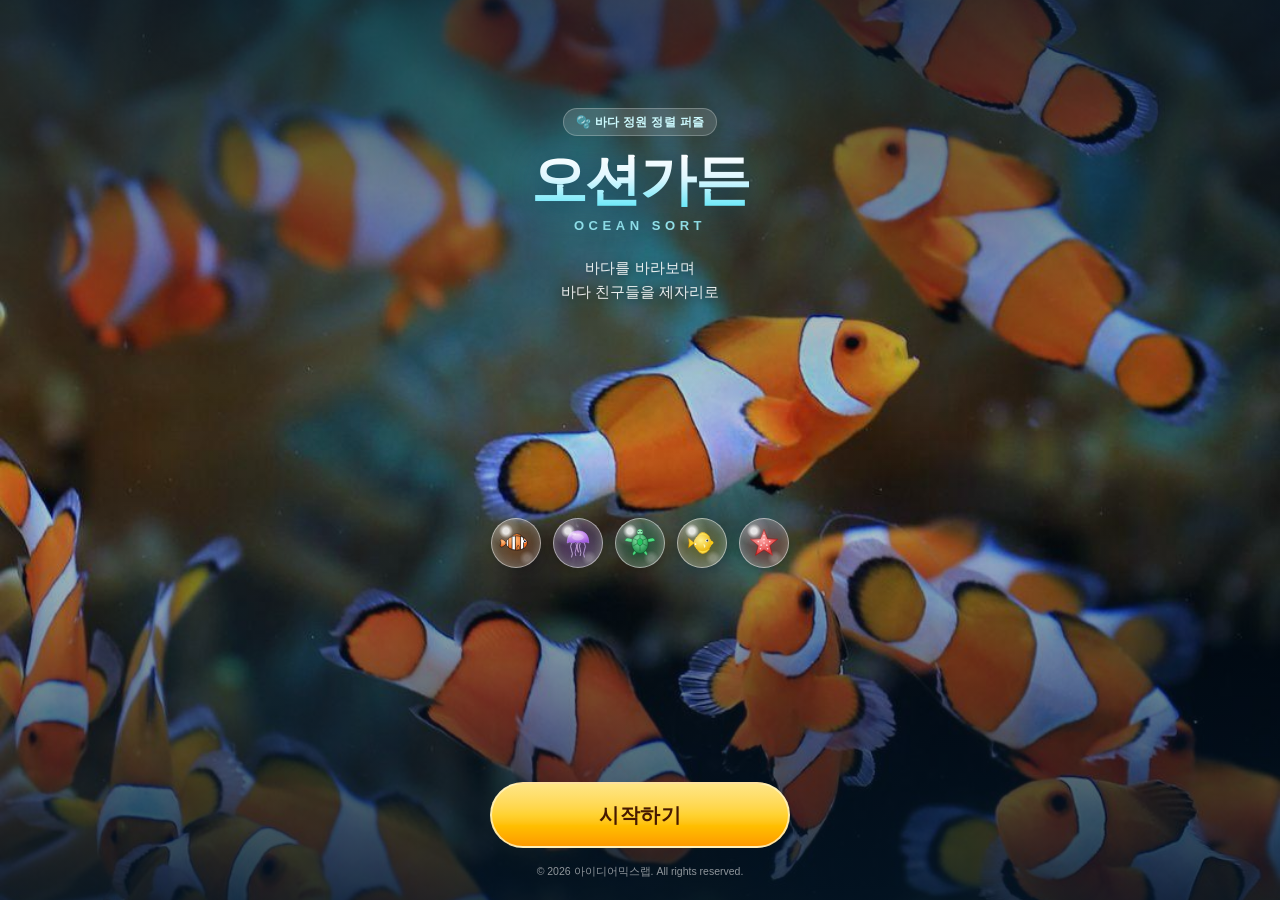
==== index.html @ 09b26fea "Add files via upload" ====
<!doctype html>
<html lang="ko">
  <head>
    <meta charset="UTF-8" />
    <meta name="viewport" content="width=device-width, initial-scale=1, viewport-fit=cover" />
    <meta name="theme-color" content="#031525" />
    <link rel="icon" href="data:image/svg+xml,<svg xmlns='http://www.w3.org/2000/svg' viewBox='0 0 100 100'><text y='.9em' font-size='90'>🐠</text></svg>" />
    <title>오션가든 - 바다생물 정렬 퍼즐</title>
    <meta name="description" content="바다생물을 같은 종류끼리 시험관에 모아주는 힐링 정렬 퍼즐 게임." />
    <meta property="og:title" content="오션가든 - 바다생물 정렬 퍼즐" />
    <meta property="og:description" content="바다생물을 같은 종류끼리 시험관에 모아주는 힐링 정렬 퍼즐 게임." />
    <meta property="og:type" content="website" />
    <script type="module" crossorigin src="./assets/index-CcXWv2KN.js"></script>
    <link rel="stylesheet" crossorigin href="./assets/index-ODyg3GHZ.css">
  </head>
  <body style="margin:0;background:#031525">
    <div id="root">
      <div style="position:fixed;inset:0;display:flex;flex-direction:column;align-items:center;justify-content:center;gap:12px;background:#031525;color:#bae6fd;font-family:system-ui,sans-serif">
        <div style="font-size:44px;animation:og-bob 1.6s ease-in-out infinite">🐠</div>
        <div style="font-size:14px;letter-spacing:0.02em">바다로 들어가는 중…</div>
      </div>
      <style>@keyframes og-bob{0%,to{transform:translateY(0)}50%{transform:translateY(-8px)}}</style>
    </div>
  </body>
</html>
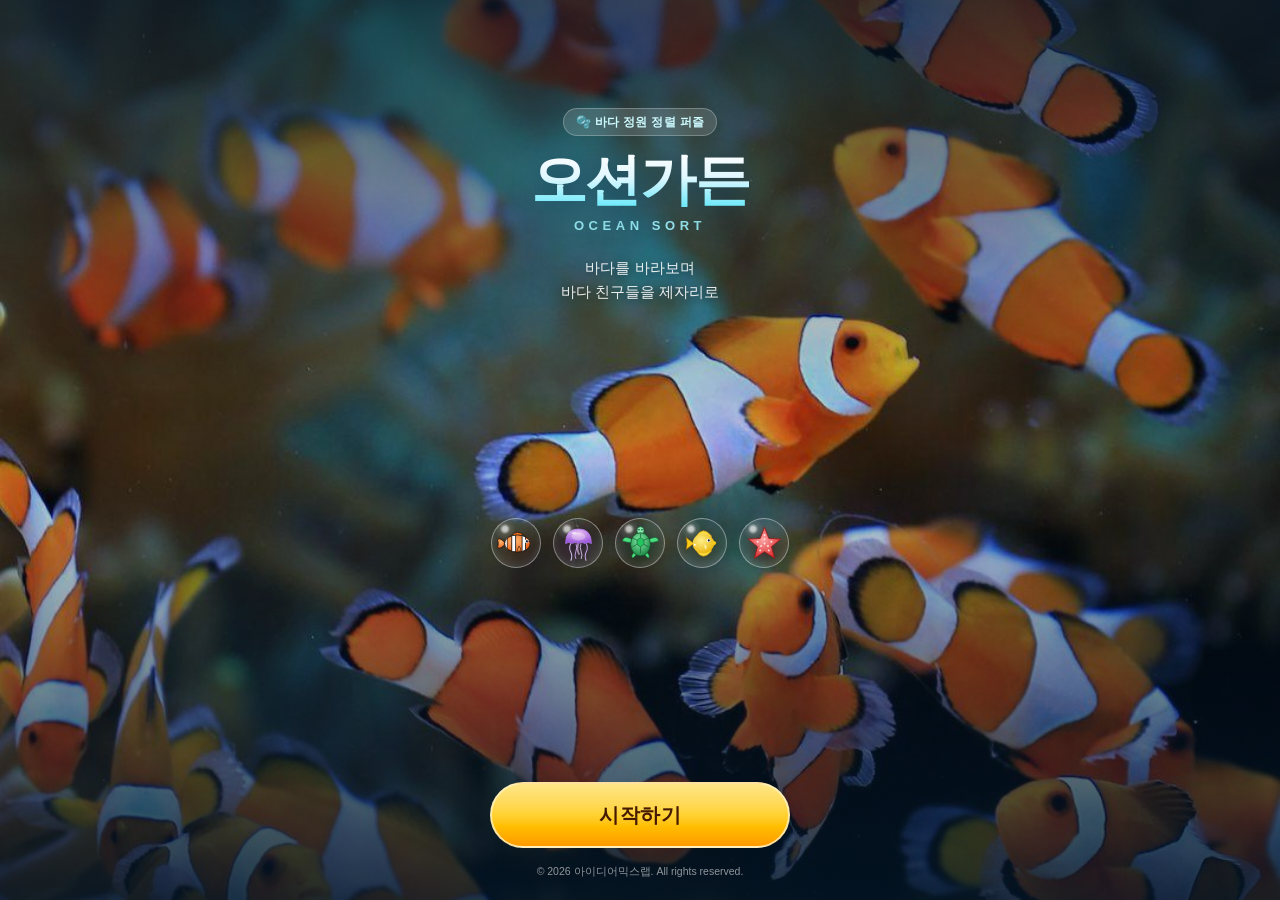
==== commit 6f431b5d: "Add files via upload" ====
--- a/index.html
+++ b/index.html
@@ -10,8 +10,8 @@
     <meta property="og:title" content="오션가든 - 바다생물 정렬 퍼즐" />
     <meta property="og:description" content="바다생물을 같은 종류끼리 시험관에 모아주는 힐링 정렬 퍼즐 게임." />
     <meta property="og:type" content="website" />
-    <script type="module" crossorigin src="./assets/index-CcXWv2KN.js"></script>
-    <link rel="stylesheet" crossorigin href="./assets/index-ODyg3GHZ.css">
+    <script type="module" crossorigin src="./assets/index-r9s--NIa.js"></script>
+    <link rel="stylesheet" crossorigin href="./assets/index-Dlr9SXna.css">
   </head>
   <body style="margin:0;background:#031525">
     <div id="root">
--- a/assets/index-Dlr9SXna.css
+++ b/assets/index-Dlr9SXna.css
@@ -0,0 +1 @@
+@font-face{font-family:Fredoka;font-style:normal;font-display:swap;font-weight:700;src:url(./fredoka-latin-700-normal-BOIZVyIN.woff2)format("woff2"),url(./fredoka-latin-700-normal-C8FeHd3X.woff)format("woff")}@layer properties{@supports (((-webkit-hyphens:none)) and (not (margin-trim:inline))) or ((-moz-orient:inline) and (not (color:rgb(from red r g b)))){*,:before,:after,::backdrop{--tw-translate-x:0;--tw-translate-y:0;--tw-translate-z:0;--tw-scale-x:1;--tw-scale-y:1;--tw-scale-z:1;--tw-rotate-x:initial;--tw-rotate-y:initial;--tw-rotate-z:initial;--tw-skew-x:initial;--tw-skew-y:initial;--tw-space-y-reverse:0;--tw-border-style:solid;--tw-gradient-position:initial;--tw-gradient-from:#0000;--tw-gradient-via:#0000;--tw-gradient-to:#0000;--tw-gradient-stops:initial;--tw-gradient-via-stops:initial;--tw-gradient-from-position:0%;--tw-gradient-via-position:50%;--tw-gradient-to-position:100%;--tw-leading:initial;--tw-font-weight:initial;--tw-tracking:initial;--tw-shadow:0 0 #0000;--tw-shadow-color:initial;--tw-shadow-alpha:100%;--tw-inset-shadow:0 0 #0000;--tw-inset-shadow-color:initial;--tw-inset-shadow-alpha:100%;--tw-ring-color:initial;--tw-ring-shadow:0 0 #0000;--tw-inset-ring-color:initial;--tw-inset-ring-shadow:0 0 #0000;--tw-ring-inset:initial;--tw-ring-offset-width:0px;--tw-ring-offset-color:#fff;--tw-ring-offset-shadow:0 0 #0000;--tw-blur:initial;--tw-brightness:initial;--tw-contrast:initial;--tw-grayscale:initial;--tw-hue-rotate:initial;--tw-invert:initial;--tw-opacity:initial;--tw-saturate:initial;--tw-sepia:initial;--tw-drop-shadow:initial;--tw-drop-shadow-color:initial;--tw-drop-shadow-alpha:100%;--tw-drop-shadow-size:initial;--tw-backdrop-blur:initial;--tw-backdrop-brightness:initial;--tw-backdrop-contrast:initial;--tw-backdrop-grayscale:initial;--tw-backdrop-hue-rotate:initial;--tw-backdrop-invert:initial;--tw-backdrop-opacity:initial;--tw-backdrop-saturate:initial;--tw-backdrop-sepia:initial;--tw-duration:initial;--tw-ease:initial}}}@layer theme{:root,:host{--font-sans:-apple-system, BlinkMacSystemFont, "Segoe UI", Roboto, "Helvetica Neue", "Noto Sans", Arial, sans-serif, "Apple Color Emoji", "Segoe UI Emoji", "Segoe UI Symbol", "Noto Color Emoji";--font-mono:ui-monospace, SFMono-Regular, Menlo, Monaco, Consolas, "Liberation Mono", "Courier New", monospace;--color-red-400:oklch(70.4% .191 22.216);--color-red-500:oklch(63.7% .237 25.331);--color-orange-400:oklch(75% .183 55.934);--color-orange-500:oklch(70.5% .213 47.604);--color-amber-100:oklch(96.2% .059 95.617);--color-amber-200:oklch(92.4% .12 95.746);--color-amber-300:oklch(87.9% .169 91.605);--color-amber-400:oklch(82.8% .189 84.429);--color-amber-500:oklch(76.9% .188 70.08);--color-amber-600:oklch(66.6% .179 58.318);--color-amber-700:oklch(55.5% .163 48.998);--color-amber-800:oklch(47.3% .137 46.201);--color-amber-900:oklch(41.4% .112 45.904);--color-amber-950:oklch(27.9% .077 45.635);--color-yellow-100:oklch(97.3% .071 103.193);--color-yellow-400:oklch(85.2% .199 91.936);--color-yellow-500:oklch(79.5% .184 86.047);--color-yellow-600:oklch(68.1% .162 75.834);--color-yellow-950:oklch(28.6% .066 53.813);--color-green-400:oklch(79.2% .209 151.711);--color-emerald-200:oklch(90.5% .093 164.15);--color-emerald-300:oklch(84.5% .143 164.978);--color-emerald-400:oklch(76.5% .177 163.223);--color-emerald-500:oklch(69.6% .17 162.48);--color-emerald-800:oklch(43.2% .095 166.913);--color-emerald-950:oklch(26.2% .051 172.552);--color-teal-300:oklch(85.5% .138 181.071);--color-teal-400:oklch(77.7% .152 181.912);--color-cyan-100:oklch(95.6% .045 203.388);--color-cyan-200:oklch(91.7% .08 205.041);--color-cyan-300:oklch(86.5% .127 207.078);--color-cyan-400:oklch(78.9% .154 211.53);--color-cyan-500:oklch(71.5% .143 215.221);--color-cyan-700:oklch(52% .105 223.128);--color-cyan-950:oklch(30.2% .056 229.695);--color-sky-50:oklch(97.7% .013 236.62);--color-sky-100:oklch(95.1% .026 236.824);--color-sky-200:oklch(90.1% .058 230.902);--color-sky-300:oklch(82.8% .111 230.318);--color-sky-400:oklch(74.6% .16 232.661);--color-sky-500:oklch(68.5% .169 237.323);--color-sky-600:oklch(58.8% .158 241.966);--color-sky-700:oklch(50% .134 242.749);--color-sky-950:oklch(29.3% .066 243.157);--color-blue-300:oklch(80.9% .105 251.813);--color-blue-400:oklch(70.7% .165 254.624);--color-blue-500:oklch(62.3% .214 259.815);--color-blue-600:oklch(54.6% .245 262.881);--color-blue-950:oklch(28.2% .091 267.935);--color-indigo-800:oklch(39.8% .195 277.366);--color-indigo-900:oklch(35.9% .144 278.697);--color-indigo-950:oklch(25.7% .09 281.288);--color-purple-200:oklch(90.2% .063 306.703);--color-purple-300:oklch(82.7% .119 306.383);--color-purple-600:oklch(55.8% .288 302.321);--color-purple-800:oklch(43.8% .218 303.724);--color-purple-900:oklch(38.1% .176 304.987);--color-fuchsia-400:oklch(74% .238 322.16);--color-fuchsia-500:oklch(66.7% .295 322.15);--color-pink-800:oklch(45.9% .187 3.815);--color-rose-200:oklch(89.2% .058 10.001);--color-rose-900:oklch(41% .159 10.272);--color-rose-950:oklch(27.1% .105 12.094);--color-slate-300:oklch(86.9% .022 252.894);--color-slate-500:oklch(55.4% .046 257.417);--color-slate-900:oklch(20.8% .042 265.755);--color-slate-950:oklch(12.9% .042 264.695);--color-black:#000;--color-white:#fff;--spacing:.25rem;--container-sm:24rem;--container-md:28rem;--container-lg:32rem;--text-xs:.75rem;--text-xs--line-height:calc(1 / .75);--text-sm:.875rem;--text-sm--line-height:calc(1.25 / .875);--text-lg:1.125rem;--text-lg--line-height:calc(1.75 / 1.125);--text-3xl:1.875rem;--text-3xl--line-height:calc(2.25 / 1.875);--font-weight-medium:500;--font-weight-semibold:600;--font-weight-bold:700;--font-weight-black:900;--tracking-tight:-.025em;--tracking-wide:.025em;--tracking-wider:.05em;--leading-tight:1.25;--leading-relaxed:1.625;--radius-sm:.25rem;--radius-lg:.5rem;--radius-xl:.75rem;--radius-2xl:1rem;--radius-3xl:1.5rem;--ease-in-out:cubic-bezier(.4, 0, .2, 1);--animate-ping:ping 1s cubic-bezier(0, 0, .2, 1) infinite;--animate-pulse:pulse 2s cubic-bezier(.4, 0, .6, 1) infinite;--animate-bounce:bounce 1s infinite;--blur-sm:8px;--blur-md:12px;--default-transition-duration:.15s;--default-transition-timing-function:cubic-bezier(.4, 0, .2, 1);--default-font-family:var(--font-sans);--default-mono-font-family:var(--font-mono)}}@layer base{*,:after,:before,::backdrop{box-sizing:border-box;border:0 solid;margin:0;padding:0}::file-selector-button{box-sizing:border-box;border:0 solid;margin:0;padding:0}html,:host{-webkit-text-size-adjust:100%;tab-size:4;line-height:1.5;font-family:var(--default-font-family,-apple-system, BlinkMacSystemFont, "Segoe UI", Roboto, "Helvetica Neue", "Noto Sans", Arial, sans-serif, "Apple Color Emoji", "Segoe UI Emoji", "Segoe UI Symbol", "Noto Color Emoji");font-feature-settings:var(--default-font-feature-settings,normal);font-variation-settings:var(--default-font-variation-settings,normal);-webkit-tap-highlight-color:transparent}hr{height:0;color:inherit;border-top-width:1px}abbr:where([title]){-webkit-text-decoration:underline dotted;text-decoration:underline dotted}h1,h2,h3,h4,h5,h6{font-size:inherit;font-weight:inherit}a{color:inherit;-webkit-text-decoration:inherit;-webkit-text-decoration:inherit;-webkit-text-decoration:inherit;-webkit-text-decoration:inherit;text-decoration:inherit}b,strong{font-weight:bolder}code,kbd,samp,pre{font-family:var(--default-mono-font-family,ui-monospace, SFMono-Regular, Menlo, Monaco, Consolas, "Liberation Mono", "Courier New", monospace);font-feature-settings:var(--default-mono-font-feature-settings,normal);font-variation-settings:var(--default-mono-font-variation-settings,normal);font-size:1em}small{font-size:80%}sub,sup{vertical-align:baseline;font-size:75%;line-height:0;position:relative}sub{bottom:-.25em}sup{top:-.5em}table{text-indent:0;border-color:inherit;border-collapse:collapse}:-moz-focusring:where(:not(iframe)){outline:auto}progress{vertical-align:baseline}summary{display:list-item}ol,ul,menu{list-style:none}img,svg,video,canvas,audio,iframe,embed,object{vertical-align:middle;display:block}img,video{max-width:100%;height:auto}button,input,select,optgroup,textarea{font:inherit;font-feature-settings:inherit;font-variation-settings:inherit;letter-spacing:inherit;color:inherit;opacity:1;background-color:#0000;border-radius:0}::file-selector-button{font:inherit;font-feature-settings:inherit;font-variation-settings:inherit;letter-spacing:inherit;color:inherit;opacity:1;background-color:#0000;border-radius:0}:where(select:is([multiple],[size])) optgroup{font-weight:bolder}:where(select:is([multiple],[size])) optgroup option{padding-inline-start:20px}::file-selector-button{margin-inline-end:4px}::placeholder{opacity:1}@supports (not ((-webkit-appearance:-apple-pay-button))) or (contain-intrinsic-size:1px){::placeholder{color:currentColor}@supports (color:color-mix(in lab, red, red)){::placeholder{color:color-mix(in oklab, currentcolor 50%, transparent)}}}textarea{resize:vertical}::-webkit-search-decoration{-webkit-appearance:none}::-webkit-date-and-time-value{min-height:1lh;text-align:inherit}::-webkit-datetime-edit{display:inline-flex}::-webkit-datetime-edit-fields-wrapper{padding:0}::-webkit-datetime-edit{padding-block:0}::-webkit-datetime-edit-year-field{padding-block:0}::-webkit-datetime-edit-month-field{padding-block:0}::-webkit-datetime-edit-day-field{padding-block:0}::-webkit-datetime-edit-hour-field{padding-block:0}::-webkit-datetime-edit-minute-field{padding-block:0}::-webkit-datetime-edit-second-field{padding-block:0}::-webkit-datetime-edit-millisecond-field{padding-block:0}::-webkit-datetime-edit-meridiem-field{padding-block:0}::-webkit-calendar-picker-indicator{line-height:1}:-moz-ui-invalid{box-shadow:none}button,input:where([type=button],[type=reset],[type=submit]){appearance:button}::file-selector-button{appearance:button}::-webkit-inner-spin-button{height:auto}::-webkit-outer-spin-button{height:auto}[hidden]:where(:not([hidden=until-found])){display:none!important}}@layer components;@layer utilities{.pointer-events-none{pointer-events:none}.absolute{position:absolute}.fixed{position:fixed}.relative{position:relative}.-inset-1{inset:calc(var(--spacing) * -1)}.inset-0{inset:0}.inset-x-0{inset-inline:0}.inset-x-1\.5{inset-inline:calc(var(--spacing) * 1.5)}.inset-x-\[-2px\]{inset-inline:-2px}.-top-1{top:calc(var(--spacing) * -1)}.-top-1\.5{top:calc(var(--spacing) * -1.5)}.-top-5{top:calc(var(--spacing) * -5)}.-top-6{top:calc(var(--spacing) * -6)}.top-0\.5{top:calc(var(--spacing) * .5)}.top-1\.5{top:calc(var(--spacing) * 1.5)}.-right-2{right:calc(var(--spacing) * -2)}.right-0{right:0}.right-2\.5{right:calc(var(--spacing) * 2.5)}.right-4{right:calc(var(--spacing) * 4)}.bottom-0{bottom:0}.bottom-0\.5{bottom:calc(var(--spacing) * .5)}.bottom-1{bottom:var(--spacing)}.bottom-2{bottom:calc(var(--spacing) * 2)}.bottom-2\.5{bottom:calc(var(--spacing) * 2.5)}.bottom-3{bottom:calc(var(--spacing) * 3)}.bottom-4{bottom:calc(var(--spacing) * 4)}.left-0{left:0}.left-0\.5{left:calc(var(--spacing) * .5)}.left-2{left:calc(var(--spacing) * 2)}.left-4{left:calc(var(--spacing) * 4)}.z-0{z-index:0}.z-10{z-index:10}.z-20{z-index:20}.z-30{z-index:30}.z-40{z-index:40}.z-50{z-index:50}.z-\[70\]{z-index:70}.m-3{margin:calc(var(--spacing) * 3)}.mx-3{margin-inline:calc(var(--spacing) * 3)}.-my-0\.5{margin-block:calc(var(--spacing) * -.5)}.my-0{margin-block:0}.my-auto{margin-block:auto}.mt-0\.5{margin-top:calc(var(--spacing) * .5)}.mt-1{margin-top:var(--spacing)}.mt-1\.5{margin-top:calc(var(--spacing) * 1.5)}.mt-2{margin-top:calc(var(--spacing) * 2)}.mt-2\.5{margin-top:calc(var(--spacing) * 2.5)}.mt-3{margin-top:calc(var(--spacing) * 3)}.mt-4{margin-top:calc(var(--spacing) * 4)}.mt-5{margin-top:calc(var(--spacing) * 5)}.mt-6{margin-top:calc(var(--spacing) * 6)}.mb-3{margin-bottom:calc(var(--spacing) * 3)}.mb-\[calc\(12px\+env\(safe-area-inset-bottom\,0px\)\)\]{margin-bottom:calc(12px + env(safe-area-inset-bottom,0px))}.flex{display:flex}.grid{display:grid}.hidden{display:none}.inline-block{display:inline-block}.h-1{height:var(--spacing)}.h-1\.5{height:calc(var(--spacing) * 1.5)}.h-3{height:calc(var(--spacing) * 3)}.h-3\.5{height:calc(var(--spacing) * 3.5)}.h-4{height:calc(var(--spacing) * 4)}.h-5{height:calc(var(--spacing) * 5)}.h-\[40px\]{height:40px}.h-\[62\%\]{height:62%}.h-\[100dvh\]{height:100dvh}.h-full{height:100%}.min-h-0{min-height:0}.min-h-\[100dvh\]{min-height:100dvh}.w-0\.5{width:calc(var(--spacing) * .5)}.w-1{width:var(--spacing)}.w-1\.5{width:calc(var(--spacing) * 1.5)}.w-3{width:calc(var(--spacing) * 3)}.w-3\.5{width:calc(var(--spacing) * 3.5)}.w-4{width:calc(var(--spacing) * 4)}.w-28{width:calc(var(--spacing) * 28)}.w-full{width:100%}.w-px{width:1px}.max-w-\[120px\]{max-width:120px}.max-w-\[300px\]{max-width:300px}.max-w-md{max-width:var(--container-md)}.max-w-sm{max-width:var(--container-sm)}.flex-1{flex:1}.flex-shrink-0{flex-shrink:0}.-translate-y-1{--tw-translate-y:calc(var(--spacing) * -1);translate:var(--tw-translate-x) var(--tw-translate-y)}.-translate-y-4{--tw-translate-y:calc(var(--spacing) * -4);translate:var(--tw-translate-x) var(--tw-translate-y)}.translate-y-2{--tw-translate-y:calc(var(--spacing) * 2);translate:var(--tw-translate-x) var(--tw-translate-y)}.scale-0{--tw-scale-x:0%;--tw-scale-y:0%;--tw-scale-z:0%;scale:var(--tw-scale-x) var(--tw-scale-y)}.scale-90{--tw-scale-x:90%;--tw-scale-y:90%;--tw-scale-z:90%;scale:var(--tw-scale-x) var(--tw-scale-y)}.scale-100{--tw-scale-x:100%;--tw-scale-y:100%;--tw-scale-z:100%;scale:var(--tw-scale-x) var(--tw-scale-y)}.scale-105{--tw-scale-x:105%;--tw-scale-y:105%;--tw-scale-z:105%;scale:var(--tw-scale-x) var(--tw-scale-y)}.scale-110{--tw-scale-x:110%;--tw-scale-y:110%;--tw-scale-z:110%;scale:var(--tw-scale-x) var(--tw-scale-y)}.transform{transform:var(--tw-rotate-x,) var(--tw-rotate-y,) var(--tw-rotate-z,) var(--tw-skew-x,) var(--tw-skew-y,)}.animate-\[bounce_0\.35s_ease-in-out_infinite\]{animation:.35s ease-in-out infinite bounce}.animate-\[bounce_1\.2s_ease-in-out_infinite\]{animation:1.2s ease-in-out infinite bounce}.animate-\[fadeIn_0\.2s_ease-out\]{animation:.2s ease-out fadeIn}.animate-\[fadeIn_0\.6s_ease-out\]{animation:.6s ease-out fadeIn}.animate-\[pulse_14s_ease-in-out_infinite\]{animation:14s ease-in-out infinite pulse}.animate-bounce{animation:var(--animate-bounce)}.animate-ping{animation:var(--animate-ping)}.animate-pulse{animation:var(--animate-pulse)}.cursor-default{cursor:default}.cursor-pointer{cursor:pointer}.resize{resize:both}.grid-cols-4{grid-template-columns:repeat(4,minmax(0,1fr))}.flex-col{flex-direction:column}.flex-col-reverse{flex-direction:column-reverse}.items-baseline{align-items:baseline}.items-center{align-items:center}.items-end{align-items:flex-end}.items-start{align-items:flex-start}.justify-around{justify-content:space-around}.justify-between{justify-content:space-between}.justify-center{justify-content:center}.justify-end{justify-content:flex-end}.justify-start{justify-content:flex-start}.gap-0\.5{gap:calc(var(--spacing) * .5)}.gap-1{gap:var(--spacing)}.gap-1\.5{gap:calc(var(--spacing) * 1.5)}.gap-2{gap:calc(var(--spacing) * 2)}.gap-3{gap:calc(var(--spacing) * 3)}.gap-4{gap:calc(var(--spacing) * 4)}.gap-5{gap:calc(var(--spacing) * 5)}:where(.space-y-1\.5>:not(:last-child)){--tw-space-y-reverse:0;margin-block-start:calc(calc(var(--spacing) * 1.5) * var(--tw-space-y-reverse));margin-block-end:calc(calc(var(--spacing) * 1.5) * calc(1 - var(--tw-space-y-reverse)))}.gap-x-1\.5{column-gap:calc(var(--spacing) * 1.5)}.gap-x-2{column-gap:calc(var(--spacing) * 2)}.gap-y-3{row-gap:calc(var(--spacing) * 3)}.truncate{text-overflow:ellipsis;white-space:nowrap;overflow:hidden}.overflow-hidden{overflow:hidden}.overflow-visible{overflow:visible}.rounded-2xl{border-radius:var(--radius-2xl)}.rounded-3xl{border-radius:var(--radius-3xl)}.rounded-full{border-radius:2147483647px}.rounded-lg{border-radius:var(--radius-lg)}.rounded-xl{border-radius:var(--radius-xl)}.rounded-t-\[4px\]{border-top-left-radius:4px;border-top-right-radius:4px}.rounded-t-sm{border-top-left-radius:var(--radius-sm);border-top-right-radius:var(--radius-sm)}.rounded-b-\[16px\]{border-bottom-right-radius:16px;border-bottom-left-radius:16px}.rounded-b-\[18px\]{border-bottom-right-radius:18px;border-bottom-left-radius:18px}.rounded-b-sm{border-bottom-right-radius:var(--radius-sm);border-bottom-left-radius:var(--radius-sm)}.border{border-style:var(--tw-border-style);border-width:1px}.border-0{border-style:var(--tw-border-style);border-width:0}.border-2{border-style:var(--tw-border-style);border-width:2px}.border-t{border-top-style:var(--tw-border-style);border-top-width:1px}.border-b{border-bottom-style:var(--tw-border-style);border-bottom-width:1px}.border-amber-100\/80{border-color:#fef3c6cc}@supports (color:color-mix(in lab, red, red)){.border-amber-100\/80{border-color:color-mix(in oklab, var(--color-amber-100) 80%, transparent)}}.border-amber-200{border-color:var(--color-amber-200)}.border-amber-300\/90{border-color:#ffd236e6}@supports (color:color-mix(in lab, red, red)){.border-amber-300\/90{border-color:color-mix(in oklab, var(--color-amber-300) 90%, transparent)}}.border-amber-400{border-color:var(--color-amber-400)}.border-amber-400\/50{border-color:#fcbb0080}@supports (color:color-mix(in lab, red, red)){.border-amber-400\/50{border-color:color-mix(in oklab, var(--color-amber-400) 50%, transparent)}}.border-amber-900{border-color:var(--color-amber-900)}.border-cyan-300{border-color:var(--color-cyan-300)}.border-cyan-400{border-color:var(--color-cyan-400)}.border-cyan-400\/50{border-color:#00d2ef80}@supports (color:color-mix(in lab, red, red)){.border-cyan-400\/50{border-color:color-mix(in oklab, var(--color-cyan-400) 50%, transparent)}}.border-emerald-300{border-color:var(--color-emerald-300)}.border-emerald-400{border-color:var(--color-emerald-400)}.border-emerald-400\/50{border-color:#00d29480}@supports (color:color-mix(in lab, red, red)){.border-emerald-400\/50{border-color:color-mix(in oklab, var(--color-emerald-400) 50%, transparent)}}.border-sky-300\/70{border-color:#77d4ffb3}@supports (color:color-mix(in lab, red, red)){.border-sky-300\/70{border-color:color-mix(in oklab, var(--color-sky-300) 70%, transparent)}}.border-sky-400\/40{border-color:#00bcfe66}@supports (color:color-mix(in lab, red, red)){.border-sky-400\/40{border-color:color-mix(in oklab, var(--color-sky-400) 40%, transparent)}}.border-white\/10{border-color:#ffffff1a}@supports (color:color-mix(in lab, red, red)){.border-white\/10{border-color:color-mix(in oklab, var(--color-white) 10%, transparent)}}.border-white\/15{border-color:#ffffff26}@supports (color:color-mix(in lab, red, red)){.border-white\/15{border-color:color-mix(in oklab, var(--color-white) 15%, transparent)}}.border-white\/20{border-color:#fff3}@supports (color:color-mix(in lab, red, red)){.border-white\/20{border-color:color-mix(in oklab, var(--color-white) 20%, transparent)}}.border-white\/25{border-color:#ffffff40}@supports (color:color-mix(in lab, red, red)){.border-white\/25{border-color:color-mix(in oklab, var(--color-white) 25%, transparent)}}.border-white\/30{border-color:#ffffff4d}@supports (color:color-mix(in lab, red, red)){.border-white\/30{border-color:color-mix(in oklab, var(--color-white) 30%, transparent)}}.border-white\/40{border-color:#fff6}@supports (color:color-mix(in lab, red, red)){.border-white\/40{border-color:color-mix(in oklab, var(--color-white) 40%, transparent)}}.border-white\/80{border-color:#fffc}@supports (color:color-mix(in lab, red, red)){.border-white\/80{border-color:color-mix(in oklab, var(--color-white) 80%, transparent)}}.bg-\[\#031525\]{background-color:#031525}.bg-amber-200\/80{background-color:#fee685cc}@supports (color:color-mix(in lab, red, red)){.bg-amber-200\/80{background-color:color-mix(in oklab, var(--color-amber-200) 80%, transparent)}}.bg-amber-500\/20{background-color:#f99c0033}@supports (color:color-mix(in lab, red, red)){.bg-amber-500\/20{background-color:color-mix(in oklab, var(--color-amber-500) 20%, transparent)}}.bg-amber-800{background-color:var(--color-amber-800)}.bg-amber-950\/60{background-color:#46190199}@supports (color:color-mix(in lab, red, red)){.bg-amber-950\/60{background-color:color-mix(in oklab, var(--color-amber-950) 60%, transparent)}}.bg-black\/70{background-color:#000000b3}@supports (color:color-mix(in lab, red, red)){.bg-black\/70{background-color:color-mix(in oklab, var(--color-black) 70%, transparent)}}.bg-cyan-100\/90{background-color:#cefafee6}@supports (color:color-mix(in lab, red, red)){.bg-cyan-100\/90{background-color:color-mix(in oklab, var(--color-cyan-100) 90%, transparent)}}.bg-cyan-200\/80{background-color:#a2f4fdcc}@supports (color:color-mix(in lab, red, red)){.bg-cyan-200\/80{background-color:color-mix(in oklab, var(--color-cyan-200) 80%, transparent)}}.bg-cyan-300{background-color:var(--color-cyan-300)}.bg-cyan-400\/40{background-color:#00d2ef66}@supports (color:color-mix(in lab, red, red)){.bg-cyan-400\/40{background-color:color-mix(in oklab, var(--color-cyan-400) 40%, transparent)}}.bg-cyan-500\/20{background-color:#00b7d733}@supports (color:color-mix(in lab, red, red)){.bg-cyan-500\/20{background-color:color-mix(in oklab, var(--color-cyan-500) 20%, transparent)}}.bg-emerald-500\/20{background-color:#00bb7f33}@supports (color:color-mix(in lab, red, red)){.bg-emerald-500\/20{background-color:color-mix(in oklab, var(--color-emerald-500) 20%, transparent)}}.bg-sky-500\/20{background-color:#00a5ef33}@supports (color:color-mix(in lab, red, red)){.bg-sky-500\/20{background-color:color-mix(in oklab, var(--color-sky-500) 20%, transparent)}}.bg-slate-900\/30{background-color:#0f172b4d}@supports (color:color-mix(in lab, red, red)){.bg-slate-900\/30{background-color:color-mix(in oklab, var(--color-slate-900) 30%, transparent)}}.bg-slate-950{background-color:var(--color-slate-950)}.bg-slate-950\/65{background-color:#020618a6}@supports (color:color-mix(in lab, red, red)){.bg-slate-950\/65{background-color:color-mix(in oklab, var(--color-slate-950) 65%, transparent)}}.bg-slate-950\/70{background-color:#020618b3}@supports (color:color-mix(in lab, red, red)){.bg-slate-950\/70{background-color:color-mix(in oklab, var(--color-slate-950) 70%, transparent)}}.bg-slate-950\/90{background-color:#020618e6}@supports (color:color-mix(in lab, red, red)){.bg-slate-950\/90{background-color:color-mix(in oklab, var(--color-slate-950) 90%, transparent)}}.bg-slate-950\/95{background-color:#020618f2}@supports (color:color-mix(in lab, red, red)){.bg-slate-950\/95{background-color:color-mix(in oklab, var(--color-slate-950) 95%, transparent)}}.bg-transparent{background-color:#0000}.bg-white\/10{background-color:#ffffff1a}@supports (color:color-mix(in lab, red, red)){.bg-white\/10{background-color:color-mix(in oklab, var(--color-white) 10%, transparent)}}.bg-white\/15{background-color:#ffffff26}@supports (color:color-mix(in lab, red, red)){.bg-white\/15{background-color:color-mix(in oklab, var(--color-white) 15%, transparent)}}.bg-white\/20{background-color:#fff3}@supports (color:color-mix(in lab, red, red)){.bg-white\/20{background-color:color-mix(in oklab, var(--color-white) 20%, transparent)}}.bg-white\/25{background-color:#ffffff40}@supports (color:color-mix(in lab, red, red)){.bg-white\/25{background-color:color-mix(in oklab, var(--color-white) 25%, transparent)}}.bg-white\/30{background-color:#ffffff4d}@supports (color:color-mix(in lab, red, red)){.bg-white\/30{background-color:color-mix(in oklab, var(--color-white) 30%, transparent)}}.bg-white\/90{background-color:#ffffffe6}@supports (color:color-mix(in lab, red, red)){.bg-white\/90{background-color:color-mix(in oklab, var(--color-white) 90%, transparent)}}.bg-gradient-to-b{--tw-gradient-position:to bottom in oklab;background-image:linear-gradient(var(--tw-gradient-stops))}.bg-gradient-to-r{--tw-gradient-position:to right in oklab;background-image:linear-gradient(var(--tw-gradient-stops))}.bg-gradient-to-t{--tw-gradient-position:to top in oklab;background-image:linear-gradient(var(--tw-gradient-stops))}.bg-gradient-to-tr{--tw-gradient-position:to top right in oklab;background-image:linear-gradient(var(--tw-gradient-stops))}.from-\[\#031525\]\/75{--tw-gradient-from:oklab(18.9671% -.0166487 -.0379231/.75);--tw-gradient-stops:var(--tw-gradient-via-stops,var(--tw-gradient-position), var(--tw-gradient-from) var(--tw-gradient-from-position), var(--tw-gradient-to) var(--tw-gradient-to-position))}.from-amber-200{--tw-gradient-from:var(--color-amber-200);--tw-gradient-stops:var(--tw-gradient-via-stops,var(--tw-gradient-position), var(--tw-gradient-from) var(--tw-gradient-from-position), var(--tw-gradient-to) var(--tw-gradient-to-position))}.from-amber-700{--tw-gradient-from:var(--color-amber-700);--tw-gradient-stops:var(--tw-gradient-via-stops,var(--tw-gradient-position), var(--tw-gradient-from) var(--tw-gradient-from-position), var(--tw-gradient-to) var(--tw-gradient-to-position))}.from-blue-300{--tw-gradient-from:var(--color-blue-300);--tw-gradient-stops:var(--tw-gradient-via-stops,var(--tw-gradient-position), var(--tw-gradient-from) var(--tw-gradient-from-position), var(--tw-gradient-to) var(--tw-gradient-to-position))}.from-cyan-100{--tw-gradient-from:var(--color-cyan-100);--tw-gradient-stops:var(--tw-gradient-via-stops,var(--tw-gradient-position), var(--tw-gradient-from) var(--tw-gradient-from-position), var(--tw-gradient-to) var(--tw-gradient-to-position))}.from-cyan-200{--tw-gradient-from:var(--color-cyan-200);--tw-gradient-stops:var(--tw-gradient-via-stops,var(--tw-gradient-position), var(--tw-gradient-from) var(--tw-gradient-from-position), var(--tw-gradient-to) var(--tw-gradient-to-position))}.from-cyan-300{--tw-gradient-from:var(--color-cyan-300);--tw-gradient-stops:var(--tw-gradient-via-stops,var(--tw-gradient-position), var(--tw-gradient-from) var(--tw-gradient-from-position), var(--tw-gradient-to) var(--tw-gradient-to-position))}.from-cyan-400{--tw-gradient-from:var(--color-cyan-400);--tw-gradient-stops:var(--tw-gradient-via-stops,var(--tw-gradient-position), var(--tw-gradient-from) var(--tw-gradient-from-position), var(--tw-gradient-to) var(--tw-gradient-to-position))}.from-cyan-400\/20{--tw-gradient-from:#00d2ef33}@supports (color:color-mix(in lab, red, red)){.from-cyan-400\/20{--tw-gradient-from:color-mix(in oklab, var(--color-cyan-400) 20%, transparent)}}.from-cyan-400\/20{--tw-gradient-stops:var(--tw-gradient-via-stops,var(--tw-gradient-position), var(--tw-gradient-from) var(--tw-gradient-from-position), var(--tw-gradient-to) var(--tw-gradient-to-position))}.from-cyan-500\/15{--tw-gradient-from:#00b7d726}@supports (color:color-mix(in lab, red, red)){.from-cyan-500\/15{--tw-gradient-from:color-mix(in oklab, var(--color-cyan-500) 15%, transparent)}}.from-cyan-500\/15{--tw-gradient-stops:var(--tw-gradient-via-stops,var(--tw-gradient-position), var(--tw-gradient-from) var(--tw-gradient-from-position), var(--tw-gradient-to) var(--tw-gradient-to-position))}.from-emerald-200{--tw-gradient-from:var(--color-emerald-200);--tw-gradient-stops:var(--tw-gradient-via-stops,var(--tw-gradient-position), var(--tw-gradient-from) var(--tw-gradient-from-position), var(--tw-gradient-to) var(--tw-gradient-to-position))}.from-purple-200{--tw-gradient-from:var(--color-purple-200);--tw-gradient-stops:var(--tw-gradient-via-stops,var(--tw-gradient-position), var(--tw-gradient-from) var(--tw-gradient-from-position), var(--tw-gradient-to) var(--tw-gradient-to-position))}.from-purple-300{--tw-gradient-from:var(--color-purple-300);--tw-gradient-stops:var(--tw-gradient-via-stops,var(--tw-gradient-position), var(--tw-gradient-from) var(--tw-gradient-from-position), var(--tw-gradient-to) var(--tw-gradient-to-position))}.from-rose-200{--tw-gradient-from:var(--color-rose-200);--tw-gradient-stops:var(--tw-gradient-via-stops,var(--tw-gradient-position), var(--tw-gradient-from) var(--tw-gradient-from-position), var(--tw-gradient-to) var(--tw-gradient-to-position))}.from-sky-200{--tw-gradient-from:var(--color-sky-200);--tw-gradient-stops:var(--tw-gradient-via-stops,var(--tw-gradient-position), var(--tw-gradient-from) var(--tw-gradient-from-position), var(--tw-gradient-to) var(--tw-gradient-to-position))}.from-slate-950\/55{--tw-gradient-from:#0206188c}@supports (color:color-mix(in lab, red, red)){.from-slate-950\/55{--tw-gradient-from:color-mix(in oklab, var(--color-slate-950) 55%, transparent)}}.from-slate-950\/55{--tw-gradient-stops:var(--tw-gradient-via-stops,var(--tw-gradient-position), var(--tw-gradient-from) var(--tw-gradient-from-position), var(--tw-gradient-to) var(--tw-gradient-to-position))}.from-slate-950\/60{--tw-gradient-from:#02061899}@supports (color:color-mix(in lab, red, red)){.from-slate-950\/60{--tw-gradient-from:color-mix(in oklab, var(--color-slate-950) 60%, transparent)}}.from-slate-950\/60{--tw-gradient-stops:var(--tw-gradient-via-stops,var(--tw-gradient-position), var(--tw-gradient-from) var(--tw-gradient-from-position), var(--tw-gradient-to) var(--tw-gradient-to-position))}.from-white{--tw-gradient-from:var(--color-white);--tw-gradient-stops:var(--tw-gradient-via-stops,var(--tw-gradient-position), var(--tw-gradient-from) var(--tw-gradient-from-position), var(--tw-gradient-to) var(--tw-gradient-to-position))}.from-white\/80{--tw-gradient-from:#fffc}@supports (color:color-mix(in lab, red, red)){.from-white\/80{--tw-gradient-from:color-mix(in oklab, var(--color-white) 80%, transparent)}}.from-white\/80{--tw-gradient-stops:var(--tw-gradient-via-stops,var(--tw-gradient-position), var(--tw-gradient-from) var(--tw-gradient-from-position), var(--tw-gradient-to) var(--tw-gradient-to-position))}.from-yellow-100{--tw-gradient-from:var(--color-yellow-100);--tw-gradient-stops:var(--tw-gradient-via-stops,var(--tw-gradient-position), var(--tw-gradient-from) var(--tw-gradient-from-position), var(--tw-gradient-to) var(--tw-gradient-to-position))}.from-yellow-500{--tw-gradient-from:var(--color-yellow-500);--tw-gradient-stops:var(--tw-gradient-via-stops,var(--tw-gradient-position), var(--tw-gradient-from) var(--tw-gradient-from-position), var(--tw-gradient-to) var(--tw-gradient-to-position))}.via-\[\#031525\]\/10{--tw-gradient-via:oklab(18.9671% -.0166487 -.0379231/.1);--tw-gradient-via-stops:var(--tw-gradient-position), var(--tw-gradient-from) var(--tw-gradient-from-position), var(--tw-gradient-via) var(--tw-gradient-via-position), var(--tw-gradient-to) var(--tw-gradient-to-position);--tw-gradient-stops:var(--tw-gradient-via-stops)}.via-amber-200{--tw-gradient-via:var(--color-amber-200);--tw-gradient-via-stops:var(--tw-gradient-position), var(--tw-gradient-from) var(--tw-gradient-from-position), var(--tw-gradient-via) var(--tw-gradient-via-position), var(--tw-gradient-to) var(--tw-gradient-to-position);--tw-gradient-stops:var(--tw-gradient-via-stops)}.via-amber-300{--tw-gradient-via:var(--color-amber-300);--tw-gradient-via-stops:var(--tw-gradient-position), var(--tw-gradient-from) var(--tw-gradient-from-position), var(--tw-gradient-via) var(--tw-gradient-via-position), var(--tw-gradient-to) var(--tw-gradient-to-position);--tw-gradient-stops:var(--tw-gradient-via-stops)}.via-amber-300\/10{--tw-gradient-via:#ffd2361a}@supports (color:color-mix(in lab, red, red)){.via-amber-300\/10{--tw-gradient-via:color-mix(in oklab, var(--color-amber-300) 10%, transparent)}}.via-amber-300\/10{--tw-gradient-via-stops:var(--tw-gradient-position), var(--tw-gradient-from) var(--tw-gradient-from-position), var(--tw-gradient-via) var(--tw-gradient-via-position), var(--tw-gradient-to) var(--tw-gradient-to-position);--tw-gradient-stops:var(--tw-gradient-via-stops)}.via-amber-400{--tw-gradient-via:var(--color-amber-400);--tw-gradient-via-stops:var(--tw-gradient-position), var(--tw-gradient-from) var(--tw-gradient-from-position), var(--tw-gradient-via) var(--tw-gradient-via-position), var(--tw-gradient-to) var(--tw-gradient-to-position);--tw-gradient-stops:var(--tw-gradient-via-stops)}.via-amber-500{--tw-gradient-via:var(--color-amber-500);--tw-gradient-via-stops:var(--tw-gradient-position), var(--tw-gradient-from) var(--tw-gradient-from-position), var(--tw-gradient-via) var(--tw-gradient-via-position), var(--tw-gradient-to) var(--tw-gradient-to-position);--tw-gradient-stops:var(--tw-gradient-via-stops)}.via-amber-600{--tw-gradient-via:var(--color-amber-600);--tw-gradient-via-stops:var(--tw-gradient-position), var(--tw-gradient-from) var(--tw-gradient-from-position), var(--tw-gradient-via) var(--tw-gradient-via-position), var(--tw-gradient-to) var(--tw-gradient-to-position);--tw-gradient-stops:var(--tw-gradient-via-stops)}.via-blue-400{--tw-gradient-via:var(--color-blue-400);--tw-gradient-via-stops:var(--tw-gradient-position), var(--tw-gradient-from) var(--tw-gradient-from-position), var(--tw-gradient-via) var(--tw-gradient-via-position), var(--tw-gradient-to) var(--tw-gradient-to-position);--tw-gradient-stops:var(--tw-gradient-via-stops)}.via-blue-500{--tw-gradient-via:var(--color-blue-500);--tw-gradient-via-stops:var(--tw-gradient-position), var(--tw-gradient-from) var(--tw-gradient-from-position), var(--tw-gradient-via) var(--tw-gradient-via-position), var(--tw-gradient-to) var(--tw-gradient-to-position);--tw-gradient-stops:var(--tw-gradient-via-stops)}.via-blue-500\/15{--tw-gradient-via:#3080ff26}@supports (color:color-mix(in lab, red, red)){.via-blue-500\/15{--tw-gradient-via:color-mix(in oklab, var(--color-blue-500) 15%, transparent)}}.via-blue-500\/15{--tw-gradient-via-stops:var(--tw-gradient-position), var(--tw-gradient-from) var(--tw-gradient-from-position), var(--tw-gradient-via) var(--tw-gradient-via-position), var(--tw-gradient-to) var(--tw-gradient-to-position);--tw-gradient-stops:var(--tw-gradient-via-stops)}.via-blue-600{--tw-gradient-via:var(--color-blue-600);--tw-gradient-via-stops:var(--tw-gradient-position), var(--tw-gradient-from) var(--tw-gradient-from-position), var(--tw-gradient-via) var(--tw-gradient-via-position), var(--tw-gradient-to) var(--tw-gradient-to-position);--tw-gradient-stops:var(--tw-gradient-via-stops)}.via-cyan-300{--tw-gradient-via:var(--color-cyan-300);--tw-gradient-via-stops:var(--tw-gradient-position), var(--tw-gradient-from) var(--tw-gradient-from-position), var(--tw-gradient-via) var(--tw-gradient-via-position), var(--tw-gradient-to) var(--tw-gradient-to-position);--tw-gradient-stops:var(--tw-gradient-via-stops)}.via-cyan-400{--tw-gradient-via:var(--color-cyan-400);--tw-gradient-via-stops:var(--tw-gradient-position), var(--tw-gradient-from) var(--tw-gradient-from-position), var(--tw-gradient-via) var(--tw-gradient-via-position), var(--tw-gradient-to) var(--tw-gradient-to-position);--tw-gradient-stops:var(--tw-gradient-via-stops)}.via-emerald-500{--tw-gradient-via:var(--color-emerald-500);--tw-gradient-via-stops:var(--tw-gradient-position), var(--tw-gradient-from) var(--tw-gradient-from-position), var(--tw-gradient-via) var(--tw-gradient-via-position), var(--tw-gradient-to) var(--tw-gradient-to-position);--tw-gradient-stops:var(--tw-gradient-via-stops)}.via-fuchsia-400{--tw-gradient-via:var(--color-fuchsia-400);--tw-gradient-via-stops:var(--tw-gradient-position), var(--tw-gradient-from) var(--tw-gradient-from-position), var(--tw-gradient-via) var(--tw-gradient-via-position), var(--tw-gradient-to) var(--tw-gradient-to-position);--tw-gradient-stops:var(--tw-gradient-via-stops)}.via-fuchsia-500{--tw-gradient-via:var(--color-fuchsia-500);--tw-gradient-via-stops:var(--tw-gradient-position), var(--tw-gradient-from) var(--tw-gradient-from-position), var(--tw-gradient-via) var(--tw-gradient-via-position), var(--tw-gradient-to) var(--tw-gradient-to-position);--tw-gradient-stops:var(--tw-gradient-via-stops)}.via-green-400{--tw-gradient-via:var(--color-green-400);--tw-gradient-via-stops:var(--tw-gradient-position), var(--tw-gradient-from) var(--tw-gradient-from-position), var(--tw-gradient-via) var(--tw-gradient-via-position), var(--tw-gradient-to) var(--tw-gradient-to-position);--tw-gradient-stops:var(--tw-gradient-via-stops)}.via-orange-400{--tw-gradient-via:var(--color-orange-400);--tw-gradient-via-stops:var(--tw-gradient-position), var(--tw-gradient-from) var(--tw-gradient-from-position), var(--tw-gradient-via) var(--tw-gradient-via-position), var(--tw-gradient-to) var(--tw-gradient-to-position);--tw-gradient-stops:var(--tw-gradient-via-stops)}.via-orange-500{--tw-gradient-via:var(--color-orange-500);--tw-gradient-via-stops:var(--tw-gradient-position), var(--tw-gradient-from) var(--tw-gradient-from-position), var(--tw-gradient-via) var(--tw-gradient-via-position), var(--tw-gradient-to) var(--tw-gradient-to-position);--tw-gradient-stops:var(--tw-gradient-via-stops)}.via-purple-600{--tw-gradient-via:var(--color-purple-600);--tw-gradient-via-stops:var(--tw-gradient-position), var(--tw-gradient-from) var(--tw-gradient-from-position), var(--tw-gradient-via) var(--tw-gradient-via-position), var(--tw-gradient-to) var(--tw-gradient-to-position);--tw-gradient-stops:var(--tw-gradient-via-stops)}.via-red-400{--tw-gradient-via:var(--color-red-400);--tw-gradient-via-stops:var(--tw-gradient-position), var(--tw-gradient-from) var(--tw-gradient-from-position), var(--tw-gradient-via) var(--tw-gradient-via-position), var(--tw-gradient-to) var(--tw-gradient-to-position);--tw-gradient-stops:var(--tw-gradient-via-stops)}.via-red-500{--tw-gradient-via:var(--color-red-500);--tw-gradient-via-stops:var(--tw-gradient-position), var(--tw-gradient-from) var(--tw-gradient-from-position), var(--tw-gradient-via) var(--tw-gradient-via-position), var(--tw-gradient-to) var(--tw-gradient-to-position);--tw-gradient-stops:var(--tw-gradient-via-stops)}.via-sky-300{--tw-gradient-via:var(--color-sky-300);--tw-gradient-via-stops:var(--tw-gradient-position), var(--tw-gradient-from) var(--tw-gradient-from-position), var(--tw-gradient-via) var(--tw-gradient-via-position), var(--tw-gradient-to) var(--tw-gradient-to-position);--tw-gradient-stops:var(--tw-gradient-via-stops)}.via-sky-400{--tw-gradient-via:var(--color-sky-400);--tw-gradient-via-stops:var(--tw-gradient-position), var(--tw-gradient-from) var(--tw-gradient-from-position), var(--tw-gradient-via) var(--tw-gradient-via-position), var(--tw-gradient-to) var(--tw-gradient-to-position);--tw-gradient-stops:var(--tw-gradient-via-stops)}.via-slate-950\/20{--tw-gradient-via:#02061833}@supports (color:color-mix(in lab, red, red)){.via-slate-950\/20{--tw-gradient-via:color-mix(in oklab, var(--color-slate-950) 20%, transparent)}}.via-slate-950\/20{--tw-gradient-via-stops:var(--tw-gradient-position), var(--tw-gradient-from) var(--tw-gradient-from-position), var(--tw-gradient-via) var(--tw-gradient-via-position), var(--tw-gradient-to) var(--tw-gradient-to-position);--tw-gradient-stops:var(--tw-gradient-via-stops)}.via-teal-300{--tw-gradient-via:var(--color-teal-300);--tw-gradient-via-stops:var(--tw-gradient-position), var(--tw-gradient-from) var(--tw-gradient-from-position), var(--tw-gradient-via) var(--tw-gradient-via-position), var(--tw-gradient-to) var(--tw-gradient-to-position);--tw-gradient-stops:var(--tw-gradient-via-stops)}.via-teal-400{--tw-gradient-via:var(--color-teal-400);--tw-gradient-via-stops:var(--tw-gradient-position), var(--tw-gradient-from) var(--tw-gradient-from-position), var(--tw-gradient-via) var(--tw-gradient-via-position), var(--tw-gradient-to) var(--tw-gradient-to-position);--tw-gradient-stops:var(--tw-gradient-via-stops)}.via-transparent{--tw-gradient-via:transparent;--tw-gradient-via-stops:var(--tw-gradient-position), var(--tw-gradient-from) var(--tw-gradient-from-position), var(--tw-gradient-via) var(--tw-gradient-via-position), var(--tw-gradient-to) var(--tw-gradient-to-position);--tw-gradient-stops:var(--tw-gradient-via-stops)}.via-white\/20{--tw-gradient-via:#fff3}@supports (color:color-mix(in lab, red, red)){.via-white\/20{--tw-gradient-via:color-mix(in oklab, var(--color-white) 20%, transparent)}}.via-white\/20{--tw-gradient-via-stops:var(--tw-gradient-position), var(--tw-gradient-from) var(--tw-gradient-from-position), var(--tw-gradient-via) var(--tw-gradient-via-position), var(--tw-gradient-to) var(--tw-gradient-to-position);--tw-gradient-stops:var(--tw-gradient-via-stops)}.to-\[\#031525\]\/85{--tw-gradient-to:oklab(18.9671% -.0166487 -.0379231/.85);--tw-gradient-stops:var(--tw-gradient-via-stops,var(--tw-gradient-position), var(--tw-gradient-from) var(--tw-gradient-from-position), var(--tw-gradient-to) var(--tw-gradient-to-position))}.to-amber-500{--tw-gradient-to:var(--color-amber-500);--tw-gradient-stops:var(--tw-gradient-via-stops,var(--tw-gradient-position), var(--tw-gradient-from) var(--tw-gradient-from-position), var(--tw-gradient-to) var(--tw-gradient-to-position))}.to-amber-500\/15{--tw-gradient-to:#f99c0026}@supports (color:color-mix(in lab, red, red)){.to-amber-500\/15{--tw-gradient-to:color-mix(in oklab, var(--color-amber-500) 15%, transparent)}}.to-amber-500\/15{--tw-gradient-stops:var(--tw-gradient-via-stops,var(--tw-gradient-position), var(--tw-gradient-from) var(--tw-gradient-from-position), var(--tw-gradient-to) var(--tw-gradient-to-position))}.to-amber-600{--tw-gradient-to:var(--color-amber-600);--tw-gradient-stops:var(--tw-gradient-via-stops,var(--tw-gradient-position), var(--tw-gradient-from) var(--tw-gradient-from-position), var(--tw-gradient-to) var(--tw-gradient-to-position))}.to-amber-700{--tw-gradient-to:var(--color-amber-700);--tw-gradient-stops:var(--tw-gradient-via-stops,var(--tw-gradient-position), var(--tw-gradient-from) var(--tw-gradient-from-position), var(--tw-gradient-to) var(--tw-gradient-to-position))}.to-amber-800{--tw-gradient-to:var(--color-amber-800);--tw-gradient-stops:var(--tw-gradient-via-stops,var(--tw-gradient-position), var(--tw-gradient-from) var(--tw-gradient-from-position), var(--tw-gradient-to) var(--tw-gradient-to-position))}.to-amber-950{--tw-gradient-to:var(--color-amber-950);--tw-gradient-stops:var(--tw-gradient-via-stops,var(--tw-gradient-position), var(--tw-gradient-from) var(--tw-gradient-from-position), var(--tw-gradient-to) var(--tw-gradient-to-position))}.to-blue-950{--tw-gradient-to:var(--color-blue-950);--tw-gradient-stops:var(--tw-gradient-via-stops,var(--tw-gradient-position), var(--tw-gradient-from) var(--tw-gradient-from-position), var(--tw-gradient-to) var(--tw-gradient-to-position))}.to-cyan-700{--tw-gradient-to:var(--color-cyan-700);--tw-gradient-stops:var(--tw-gradient-via-stops,var(--tw-gradient-position), var(--tw-gradient-from) var(--tw-gradient-from-position), var(--tw-gradient-to) var(--tw-gradient-to-position))}.to-cyan-950{--tw-gradient-to:var(--color-cyan-950);--tw-gradient-stops:var(--tw-gradient-via-stops,var(--tw-gradient-position), var(--tw-gradient-from) var(--tw-gradient-from-position), var(--tw-gradient-to) var(--tw-gradient-to-position))}.to-emerald-300{--tw-gradient-to:var(--color-emerald-300);--tw-gradient-stops:var(--tw-gradient-via-stops,var(--tw-gradient-position), var(--tw-gradient-from) var(--tw-gradient-from-position), var(--tw-gradient-to) var(--tw-gradient-to-position))}.to-emerald-400{--tw-gradient-to:var(--color-emerald-400);--tw-gradient-stops:var(--tw-gradient-via-stops,var(--tw-gradient-position), var(--tw-gradient-from) var(--tw-gradient-from-position), var(--tw-gradient-to) var(--tw-gradient-to-position))}.to-emerald-800{--tw-gradient-to:var(--color-emerald-800);--tw-gradient-stops:var(--tw-gradient-via-stops,var(--tw-gradient-position), var(--tw-gradient-from) var(--tw-gradient-from-position), var(--tw-gradient-to) var(--tw-gradient-to-position))}.to-emerald-950{--tw-gradient-to:var(--color-emerald-950);--tw-gradient-stops:var(--tw-gradient-via-stops,var(--tw-gradient-position), var(--tw-gradient-from) var(--tw-gradient-from-position), var(--tw-gradient-to) var(--tw-gradient-to-position))}.to-indigo-800{--tw-gradient-to:var(--color-indigo-800);--tw-gradient-stops:var(--tw-gradient-via-stops,var(--tw-gradient-position), var(--tw-gradient-from) var(--tw-gradient-from-position), var(--tw-gradient-to) var(--tw-gradient-to-position))}.to-indigo-900{--tw-gradient-to:var(--color-indigo-900);--tw-gradient-stops:var(--tw-gradient-via-stops,var(--tw-gradient-position), var(--tw-gradient-from) var(--tw-gradient-from-position), var(--tw-gradient-to) var(--tw-gradient-to-position))}.to-indigo-950{--tw-gradient-to:var(--color-indigo-950);--tw-gradient-stops:var(--tw-gradient-via-stops,var(--tw-gradient-position), var(--tw-gradient-from) var(--tw-gradient-from-position), var(--tw-gradient-to) var(--tw-gradient-to-position))}.to-pink-800{--tw-gradient-to:var(--color-pink-800);--tw-gradient-stops:var(--tw-gradient-via-stops,var(--tw-gradient-position), var(--tw-gradient-from) var(--tw-gradient-from-position), var(--tw-gradient-to) var(--tw-gradient-to-position))}.to-purple-800{--tw-gradient-to:var(--color-purple-800);--tw-gradient-stops:var(--tw-gradient-via-stops,var(--tw-gradient-position), var(--tw-gradient-from) var(--tw-gradient-from-position), var(--tw-gradient-to) var(--tw-gradient-to-position))}.to-purple-900{--tw-gradient-to:var(--color-purple-900);--tw-gradient-stops:var(--tw-gradient-via-stops,var(--tw-gradient-position), var(--tw-gradient-from) var(--tw-gradient-from-position), var(--tw-gradient-to) var(--tw-gradient-to-position))}.to-rose-900{--tw-gradient-to:var(--color-rose-900);--tw-gradient-stops:var(--tw-gradient-via-stops,var(--tw-gradient-position), var(--tw-gradient-from) var(--tw-gradient-from-position), var(--tw-gradient-to) var(--tw-gradient-to-position))}.to-rose-950{--tw-gradient-to:var(--color-rose-950);--tw-gradient-stops:var(--tw-gradient-via-stops,var(--tw-gradient-position), var(--tw-gradient-from) var(--tw-gradient-from-position), var(--tw-gradient-to) var(--tw-gradient-to-position))}.to-sky-600{--tw-gradient-to:var(--color-sky-600);--tw-gradient-stops:var(--tw-gradient-via-stops,var(--tw-gradient-position), var(--tw-gradient-from) var(--tw-gradient-from-position), var(--tw-gradient-to) var(--tw-gradient-to-position))}.to-sky-700{--tw-gradient-to:var(--color-sky-700);--tw-gradient-stops:var(--tw-gradient-via-stops,var(--tw-gradient-position), var(--tw-gradient-from) var(--tw-gradient-from-position), var(--tw-gradient-to) var(--tw-gradient-to-position))}.to-sky-950\/30{--tw-gradient-to:#052f4a4d}@supports (color:color-mix(in lab, red, red)){.to-sky-950\/30{--tw-gradient-to:color-mix(in oklab, var(--color-sky-950) 30%, transparent)}}.to-sky-950\/30{--tw-gradient-stops:var(--tw-gradient-via-stops,var(--tw-gradient-position), var(--tw-gradient-from) var(--tw-gradient-from-position), var(--tw-gradient-to) var(--tw-gradient-to-position))}.to-transparent{--tw-gradient-to:transparent;--tw-gradient-stops:var(--tw-gradient-via-stops,var(--tw-gradient-position), var(--tw-gradient-from) var(--tw-gradient-from-position), var(--tw-gradient-to) var(--tw-gradient-to-position))}.to-white\/10{--tw-gradient-to:#ffffff1a}@supports (color:color-mix(in lab, red, red)){.to-white\/10{--tw-gradient-to:color-mix(in oklab, var(--color-white) 10%, transparent)}}.to-white\/10{--tw-gradient-stops:var(--tw-gradient-via-stops,var(--tw-gradient-position), var(--tw-gradient-from) var(--tw-gradient-from-position), var(--tw-gradient-to) var(--tw-gradient-to-position))}.to-yellow-400{--tw-gradient-to:var(--color-yellow-400);--tw-gradient-stops:var(--tw-gradient-via-stops,var(--tw-gradient-position), var(--tw-gradient-from) var(--tw-gradient-from-position), var(--tw-gradient-to) var(--tw-gradient-to-position))}.to-yellow-600{--tw-gradient-to:var(--color-yellow-600);--tw-gradient-stops:var(--tw-gradient-via-stops,var(--tw-gradient-position), var(--tw-gradient-from) var(--tw-gradient-from-position), var(--tw-gradient-to) var(--tw-gradient-to-position))}.to-yellow-950{--tw-gradient-to:var(--color-yellow-950);--tw-gradient-stops:var(--tw-gradient-via-stops,var(--tw-gradient-position), var(--tw-gradient-from) var(--tw-gradient-from-position), var(--tw-gradient-to) var(--tw-gradient-to-position))}.stroke-\[2\.5\]{stroke-width:2.5px}.object-cover{object-fit:cover}.p-0{padding:0}.p-0\.5{padding:calc(var(--spacing) * .5)}.p-1{padding:var(--spacing)}.p-1\.5{padding:calc(var(--spacing) * 1.5)}.p-3{padding:calc(var(--spacing) * 3)}.p-5{padding:calc(var(--spacing) * 5)}.px-1{padding-inline:var(--spacing)}.px-1\.5{padding-inline:calc(var(--spacing) * 1.5)}.px-2{padding-inline:calc(var(--spacing) * 2)}.px-2\.5{padding-inline:calc(var(--spacing) * 2.5)}.px-3{padding-inline:calc(var(--spacing) * 3)}.px-3\.5{padding-inline:calc(var(--spacing) * 3.5)}.px-5{padding-inline:calc(var(--spacing) * 5)}.px-6{padding-inline:calc(var(--spacing) * 6)}.py-0\.5{padding-block:calc(var(--spacing) * .5)}.py-1{padding-block:var(--spacing)}.py-1\.5{padding-block:calc(var(--spacing) * 1.5)}.py-2{padding-block:calc(var(--spacing) * 2)}.py-2\.5{padding-block:calc(var(--spacing) * 2.5)}.py-3\.5{padding-block:calc(var(--spacing) * 3.5)}.py-4{padding-block:calc(var(--spacing) * 4)}.pt-1{padding-top:var(--spacing)}.pt-3{padding-top:calc(var(--spacing) * 3)}.pb-1{padding-bottom:var(--spacing)}.pb-2{padding-bottom:calc(var(--spacing) * 2)}.pb-\[calc\(118px\+env\(safe-area-inset-bottom\,0px\)\)\]{padding-bottom:calc(118px + env(safe-area-inset-bottom,0px))}.text-center{text-align:center}.text-left{text-align:left}.font-mono{font-family:var(--font-mono)}.text-3xl{font-size:var(--text-3xl);line-height:var(--tw-leading,var(--text-3xl--line-height))}.text-lg{font-size:var(--text-lg);line-height:var(--tw-leading,var(--text-lg--line-height))}.text-sm{font-size:var(--text-sm);line-height:var(--tw-leading,var(--text-sm--line-height))}.text-xs{font-size:var(--text-xs);line-height:var(--tw-leading,var(--text-xs--line-height))}.text-\[8px\]{font-size:8px}.text-\[9px\]{font-size:9px}.text-\[10\.5px\]{font-size:10.5px}.text-\[10px\]{font-size:10px}.text-\[11px\]{font-size:11px}.text-\[12px\]{font-size:12px}.text-\[13px\]{font-size:13px}.text-\[15px\]{font-size:15px}.text-\[20px\]{font-size:20px}.text-\[30px\]{font-size:30px}.text-\[56px\]{font-size:56px}.leading-none{--tw-leading:1;line-height:1}.leading-relaxed{--tw-leading:var(--leading-relaxed);line-height:var(--leading-relaxed)}.leading-tight{--tw-leading:var(--leading-tight);line-height:var(--leading-tight)}.font-black{--tw-font-weight:var(--font-weight-black);font-weight:var(--font-weight-black)}.font-bold{--tw-font-weight:var(--font-weight-bold);font-weight:var(--font-weight-bold)}.font-medium{--tw-font-weight:var(--font-weight-medium);font-weight:var(--font-weight-medium)}.font-semibold{--tw-font-weight:var(--font-weight-semibold);font-weight:var(--font-weight-semibold)}.tracking-\[0\.35em\]{--tw-tracking:.35em;letter-spacing:.35em}.tracking-tight{--tw-tracking:var(--tracking-tight);letter-spacing:var(--tracking-tight)}.tracking-wide{--tw-tracking:var(--tracking-wide);letter-spacing:var(--tracking-wide)}.tracking-wider{--tw-tracking:var(--tracking-wider);letter-spacing:var(--tracking-wider)}.whitespace-nowrap{white-space:nowrap}.text-amber-200{color:var(--color-amber-200)}.text-amber-300{color:var(--color-amber-300)}.text-amber-400{color:var(--color-amber-400)}.text-amber-950{color:var(--color-amber-950)}.text-cyan-100{color:var(--color-cyan-100)}.text-cyan-200{color:var(--color-cyan-200)}.text-cyan-200\/90{color:#a2f4fde6}@supports (color:color-mix(in lab, red, red)){.text-cyan-200\/90{color:color-mix(in oklab, var(--color-cyan-200) 90%, transparent)}}.text-cyan-300{color:var(--color-cyan-300)}.text-cyan-400{color:var(--color-cyan-400)}.text-emerald-300{color:var(--color-emerald-300)}.text-emerald-400{color:var(--color-emerald-400)}.text-sky-50{color:var(--color-sky-50)}.text-sky-100{color:var(--color-sky-100)}.text-sky-100\/80{color:#dff2fecc}@supports (color:color-mix(in lab, red, red)){.text-sky-100\/80{color:color-mix(in oklab, var(--color-sky-100) 80%, transparent)}}.text-slate-300{color:var(--color-slate-300)}.text-slate-500{color:var(--color-slate-500)}.text-slate-950{color:var(--color-slate-950)}.text-white{color:var(--color-white)}.text-white\/35{color:#ffffff59}@supports (color:color-mix(in lab, red, red)){.text-white\/35{color:color-mix(in oklab, var(--color-white) 35%, transparent)}}.text-white\/40{color:#fff6}@supports (color:color-mix(in lab, red, red)){.text-white\/40{color:color-mix(in oklab, var(--color-white) 40%, transparent)}}.text-white\/45{color:#ffffff73}@supports (color:color-mix(in lab, red, red)){.text-white\/45{color:color-mix(in oklab, var(--color-white) 45%, transparent)}}.text-white\/55{color:#ffffff8c}@supports (color:color-mix(in lab, red, red)){.text-white\/55{color:color-mix(in oklab, var(--color-white) 55%, transparent)}}.text-white\/60{color:#fff9}@supports (color:color-mix(in lab, red, red)){.text-white\/60{color:color-mix(in oklab, var(--color-white) 60%, transparent)}}.text-white\/70{color:#ffffffb3}@supports (color:color-mix(in lab, red, red)){.text-white\/70{color:color-mix(in oklab, var(--color-white) 70%, transparent)}}.text-white\/85{color:#ffffffd9}@supports (color:color-mix(in lab, red, red)){.text-white\/85{color:color-mix(in oklab, var(--color-white) 85%, transparent)}}.text-white\/90{color:#ffffffe6}@supports (color:color-mix(in lab, red, red)){.text-white\/90{color:color-mix(in oklab, var(--color-white) 90%, transparent)}}.uppercase{text-transform:uppercase}.accent-cyan-400{accent-color:var(--color-cyan-400)}.opacity-0{opacity:0}.opacity-60{opacity:.6}.opacity-100{opacity:1}.shadow{--tw-shadow:0 1px 3px 0 var(--tw-shadow-color,#0000001a), 0 1px 2px -1px var(--tw-shadow-color,#0000001a);box-shadow:var(--tw-inset-shadow), var(--tw-inset-ring-shadow), var(--tw-ring-offset-shadow), var(--tw-ring-shadow), var(--tw-shadow)}.shadow-\[0_0_10px_rgba\(16\,185\,129\,0\.3\)\]{--tw-shadow:0 0 10px var(--tw-shadow-color,#10b9814d);box-shadow:var(--tw-inset-shadow), var(--tw-inset-ring-shadow), var(--tw-ring-offset-shadow), var(--tw-ring-shadow), var(--tw-shadow)}.shadow-\[0_0_10px_rgba\(251\,191\,36\,0\.9\)\]{--tw-shadow:0 0 10px var(--tw-shadow-color,#fbbf24e6);box-shadow:var(--tw-inset-shadow), var(--tw-inset-ring-shadow), var(--tw-ring-offset-shadow), var(--tw-ring-shadow), var(--tw-shadow)}.shadow-\[0_0_20px_rgba\(6\,182\,212\,0\.7\)\]{--tw-shadow:0 0 20px var(--tw-shadow-color,#06b6d4b3);box-shadow:var(--tw-inset-shadow), var(--tw-inset-ring-shadow), var(--tw-ring-offset-shadow), var(--tw-ring-shadow), var(--tw-shadow)}.shadow-\[0_0_20px_rgba\(16\,185\,129\,0\.7\)\]{--tw-shadow:0 0 20px var(--tw-shadow-color,#10b981b3);box-shadow:var(--tw-inset-shadow), var(--tw-inset-ring-shadow), var(--tw-ring-offset-shadow), var(--tw-ring-shadow), var(--tw-shadow)}.shadow-\[0_0_20px_rgba\(56\,189\,248\,0\.4\)\]{--tw-shadow:0 0 20px var(--tw-shadow-color,#38bdf866);box-shadow:var(--tw-inset-shadow), var(--tw-inset-ring-shadow), var(--tw-ring-offset-shadow), var(--tw-ring-shadow), var(--tw-shadow)}.shadow-\[0_0_24px_rgba\(6\,182\,212\,0\.9\)\]{--tw-shadow:0 0 24px var(--tw-shadow-color,#06b6d4e6);box-shadow:var(--tw-inset-shadow), var(--tw-inset-ring-shadow), var(--tw-ring-offset-shadow), var(--tw-ring-shadow), var(--tw-shadow)}.shadow-\[0_0_24px_rgba\(52\,211\,153\,0\.9\)\]{--tw-shadow:0 0 24px var(--tw-shadow-color,#34d399e6);box-shadow:var(--tw-inset-shadow), var(--tw-inset-ring-shadow), var(--tw-ring-offset-shadow), var(--tw-ring-shadow), var(--tw-shadow)}.shadow-\[0_0_26px_rgba\(251\,191\,36\,0\.6\)\]{--tw-shadow:0 0 26px var(--tw-shadow-color,#fbbf2499);box-shadow:var(--tw-inset-shadow), var(--tw-inset-ring-shadow), var(--tw-ring-offset-shadow), var(--tw-ring-shadow), var(--tw-shadow)}.shadow-\[0_0_40px_rgba\(56\,189\,248\,0\.25\)\]{--tw-shadow:0 0 40px var(--tw-shadow-color,#38bdf840);box-shadow:var(--tw-inset-shadow), var(--tw-inset-ring-shadow), var(--tw-ring-offset-shadow), var(--tw-ring-shadow), var(--tw-shadow)}.shadow-\[0_4px_16px_rgba\(0\,0\,0\,0\.5\)\]{--tw-shadow:0 4px 16px var(--tw-shadow-color,#00000080);box-shadow:var(--tw-inset-shadow), var(--tw-inset-ring-shadow), var(--tw-ring-offset-shadow), var(--tw-ring-shadow), var(--tw-shadow)}.shadow-\[0_6px_24px_rgba\(56\,189\,248\,0\.55\)\]{--tw-shadow:0 6px 24px var(--tw-shadow-color,#38bdf88c);box-shadow:var(--tw-inset-shadow), var(--tw-inset-ring-shadow), var(--tw-ring-offset-shadow), var(--tw-ring-shadow), var(--tw-shadow)}.shadow-inner{--tw-shadow:inset 0 2px 4px 0 var(--tw-shadow-color,#0000000d);box-shadow:var(--tw-inset-shadow), var(--tw-inset-ring-shadow), var(--tw-ring-offset-shadow), var(--tw-ring-shadow), var(--tw-shadow)}.shadow-lg{--tw-shadow:0 10px 15px -3px var(--tw-shadow-color,#0000001a), 0 4px 6px -4px var(--tw-shadow-color,#0000001a);box-shadow:var(--tw-inset-shadow), var(--tw-inset-ring-shadow), var(--tw-ring-offset-shadow), var(--tw-ring-shadow), var(--tw-shadow)}.shadow-md{--tw-shadow:0 4px 6px -1px var(--tw-shadow-color,#0000001a), 0 2px 4px -2px var(--tw-shadow-color,#0000001a);box-shadow:var(--tw-inset-shadow), var(--tw-inset-ring-shadow), var(--tw-ring-offset-shadow), var(--tw-ring-shadow), var(--tw-shadow)}.shadow-sm{--tw-shadow:0 1px 3px 0 var(--tw-shadow-color,#0000001a), 0 1px 2px -1px var(--tw-shadow-color,#0000001a);box-shadow:var(--tw-inset-shadow), var(--tw-inset-ring-shadow), var(--tw-ring-offset-shadow), var(--tw-ring-shadow), var(--tw-shadow)}.ring-2{--tw-ring-shadow:var(--tw-ring-inset,) 0 0 0 calc(2px + var(--tw-ring-offset-width)) var(--tw-ring-color,currentcolor);box-shadow:var(--tw-inset-shadow), var(--tw-inset-ring-shadow), var(--tw-ring-offset-shadow), var(--tw-ring-shadow), var(--tw-shadow)}.ring-emerald-300{--tw-ring-color:var(--color-emerald-300)}.ring-sky-300{--tw-ring-color:var(--color-sky-300)}.blur-\[0\.5px\]{--tw-blur:blur(.5px);filter:var(--tw-blur,) var(--tw-brightness,) var(--tw-contrast,) var(--tw-grayscale,) var(--tw-hue-rotate,) var(--tw-invert,) var(--tw-saturate,) var(--tw-sepia,) var(--tw-drop-shadow,)}.blur-sm{--tw-blur:blur(var(--blur-sm));filter:var(--tw-blur,) var(--tw-brightness,) var(--tw-contrast,) var(--tw-grayscale,) var(--tw-hue-rotate,) var(--tw-invert,) var(--tw-saturate,) var(--tw-sepia,) var(--tw-drop-shadow,)}.drop-shadow-\[0_2px_6px_rgba\(0\,0\,0\,0\.8\)\]{--tw-drop-shadow-size:drop-shadow(0 2px 6px var(--tw-drop-shadow-color,#000c));--tw-drop-shadow:var(--tw-drop-shadow-size);filter:var(--tw-blur,) var(--tw-brightness,) var(--tw-contrast,) var(--tw-grayscale,) var(--tw-hue-rotate,) var(--tw-invert,) var(--tw-saturate,) var(--tw-sepia,) var(--tw-drop-shadow,)}.filter{filter:var(--tw-blur,) var(--tw-brightness,) var(--tw-contrast,) var(--tw-grayscale,) var(--tw-hue-rotate,) var(--tw-invert,) var(--tw-saturate,) var(--tw-sepia,) var(--tw-drop-shadow,)}.backdrop-blur-md{--tw-backdrop-blur:blur(var(--blur-md));-webkit-backdrop-filter:var(--tw-backdrop-blur,) var(--tw-backdrop-brightness,) var(--tw-backdrop-contrast,) var(--tw-backdrop-grayscale,) var(--tw-backdrop-hue-rotate,) var(--tw-backdrop-invert,) var(--tw-backdrop-opacity,) var(--tw-backdrop-saturate,) var(--tw-backdrop-sepia,);backdrop-filter:var(--tw-backdrop-blur,) var(--tw-backdrop-brightness,) var(--tw-backdrop-contrast,) var(--tw-backdrop-grayscale,) var(--tw-backdrop-hue-rotate,) var(--tw-backdrop-invert,) var(--tw-backdrop-opacity,) var(--tw-backdrop-saturate,) var(--tw-backdrop-sepia,)}.backdrop-blur-sm{--tw-backdrop-blur:blur(var(--blur-sm));-webkit-backdrop-filter:var(--tw-backdrop-blur,) var(--tw-backdrop-brightness,) var(--tw-backdrop-contrast,) var(--tw-backdrop-grayscale,) var(--tw-backdrop-hue-rotate,) var(--tw-backdrop-invert,) var(--tw-backdrop-opacity,) var(--tw-backdrop-saturate,) var(--tw-backdrop-sepia,);backdrop-filter:var(--tw-backdrop-blur,) var(--tw-backdrop-brightness,) var(--tw-backdrop-contrast,) var(--tw-backdrop-grayscale,) var(--tw-backdrop-hue-rotate,) var(--tw-backdrop-invert,) var(--tw-backdrop-opacity,) var(--tw-backdrop-saturate,) var(--tw-backdrop-sepia,)}.transition{transition-property:color,background-color,border-color,outline-color,text-decoration-color,fill,stroke,--tw-gradient-from,--tw-gradient-via,--tw-gradient-to,opacity,box-shadow,transform,translate,scale,rotate,filter,-webkit-backdrop-filter,backdrop-filter,display,content-visibility,overlay,pointer-events;transition-timing-function:var(--tw-ease,var(--default-transition-timing-function));transition-duration:var(--tw-duration,var(--default-transition-duration))}.transition-all{transition-property:all;transition-timing-function:var(--tw-ease,var(--default-transition-timing-function));transition-duration:var(--tw-duration,var(--default-transition-duration))}.transition-opacity{transition-property:opacity;transition-timing-function:var(--tw-ease,var(--default-transition-timing-function));transition-duration:var(--tw-duration,var(--default-transition-duration))}.transition-transform{transition-property:transform,translate,scale,rotate;transition-timing-function:var(--tw-ease,var(--default-transition-timing-function));transition-duration:var(--tw-duration,var(--default-transition-duration))}.duration-200{--tw-duration:.2s;transition-duration:.2s}.duration-300{--tw-duration:.3s;transition-duration:.3s}.duration-400{--tw-duration:.4s;transition-duration:.4s}.duration-500{--tw-duration:.5s;transition-duration:.5s}.ease-in-out{--tw-ease:var(--ease-in-out);transition-timing-function:var(--ease-in-out)}.outline-none{--tw-outline-style:none;outline-style:none}.select-none{-webkit-user-select:none;user-select:none}.\[animation-delay\:0\.7s\]{animation-delay:.7s}.\[animation-delay\:1\.4s\]{animation-delay:1.4s}.\[animation-delay\:2\.0s\]{animation-delay:2s}@media (hover:hover){.hover\:border-white\/75:hover{border-color:#ffffffbf}@supports (color:color-mix(in lab, red, red)){.hover\:border-white\/75:hover{border-color:color-mix(in oklab, var(--color-white) 75%, transparent)}}.hover\:bg-amber-500\/30:hover{background-color:#f99c004d}@supports (color:color-mix(in lab, red, red)){.hover\:bg-amber-500\/30:hover{background-color:color-mix(in oklab, var(--color-amber-500) 30%, transparent)}}.hover\:bg-cyan-500\/30:hover{background-color:#00b7d74d}@supports (color:color-mix(in lab, red, red)){.hover\:bg-cyan-500\/30:hover{background-color:color-mix(in oklab, var(--color-cyan-500) 30%, transparent)}}.hover\:bg-white\/10:hover{background-color:#ffffff1a}@supports (color:color-mix(in lab, red, red)){.hover\:bg-white\/10:hover{background-color:color-mix(in oklab, var(--color-white) 10%, transparent)}}.hover\:bg-white\/20:hover{background-color:#fff3}@supports (color:color-mix(in lab, red, red)){.hover\:bg-white\/20:hover{background-color:color-mix(in oklab, var(--color-white) 20%, transparent)}}.hover\:text-white:hover{color:var(--color-white)}}.focus\:border-cyan-300:focus{border-color:var(--color-cyan-300)}.focus\:outline-none:focus{--tw-outline-style:none;outline-style:none}.active\:scale-95:active{--tw-scale-x:95%;--tw-scale-y:95%;--tw-scale-z:95%;scale:var(--tw-scale-x) var(--tw-scale-y)}.active\:scale-\[0\.97\]:active{scale:.97}.active\:scale-\[0\.98\]:active{scale:.98}.disabled\:pointer-events-none:disabled{pointer-events:none}.disabled\:opacity-25:disabled{opacity:.25}.disabled\:opacity-30:disabled{opacity:.3}.disabled\:opacity-40:disabled{opacity:.4}@media (width>=40rem){.sm\:-top-6{top:calc(var(--spacing) * -6)}.sm\:-top-7{top:calc(var(--spacing) * -7)}.sm\:max-w-lg{max-width:var(--container-lg)}.sm\:items-center{align-items:center}.sm\:gap-x-2\.5{column-gap:calc(var(--spacing) * 2.5)}.sm\:gap-x-3\.5{column-gap:calc(var(--spacing) * 3.5)}.sm\:gap-y-4{row-gap:calc(var(--spacing) * 4)}.sm\:border-x{border-inline-style:var(--tw-border-style);border-inline-width:1px}.sm\:border-white\/10{border-color:#ffffff1a}@supports (color:color-mix(in lab, red, red)){.sm\:border-white\/10{border-color:color-mix(in oklab, var(--color-white) 10%, transparent)}}.sm\:p-1{padding:var(--spacing)}.sm\:py-2{padding-block:calc(var(--spacing) * 2)}}}@keyframes fish-swim{0%,to{transform:translateY(0)translate(0)rotate(0)scale(1)}25%{transform:translateY(-2.5px)translate(1.5px)rotate(3deg)scale(1.02)}50%{transform:translateY(1px)translate(0)rotate(-1.5deg)scale(.99)}75%{transform:translateY(-2px)translate(-1.5px)rotate(-3deg)scale(1.02)}}@keyframes fin-wiggle{0%,to{transform:rotate(0)scale(1)}50%{transform:rotate(15deg)scale(1.08)}}@keyframes bottle-bubble-rise{0%{opacity:0;transform:translateY(0)scale(.5)}20%{opacity:.85}80%{opacity:.65}to{opacity:0;transform:translateY(-100px)scale(1.2)}}.animate-fish-swim{animation:2.5s ease-in-out infinite fish-swim}.animate-fin-wiggle{transform-origin:100%;animation:1.2s ease-in-out infinite fin-wiggle}.animate-bottle-bubble{animation:2.6s ease-in-out infinite bottle-bubble-rise}@keyframes fadeIn{0%{opacity:0;transform:scale(.95)}to{opacity:1;transform:scale(1)}}.animate-fade-in{animation:.25s cubic-bezier(.16,1,.3,1) forwards fadeIn}.og-orb{border-radius:9999px}.og-glass{background:radial-gradient(circle at 50% 58%, var(--c), var(--c) 72%), #bae6fd14;border-radius:9999px;position:absolute;inset:0}@supports (color:color-mix(in lab, red, red)){.og-glass{background:radial-gradient(circle at 50% 58%, color-mix(in srgb, var(--c) 30%, transparent), color-mix(in srgb, var(--c) 10%, #ffffff0a) 72%), #bae6fd14}}.og-glass{border:1.5px solid #ffffff8c;box-shadow:inset 0 -5px 10px #ffffff24,inset 0 3px 8px #ffffff1f}.og-shine{pointer-events:none;background:radial-gradient(circle at 30% 26%,#ffffffd9 0 6%,#ffffff2e 14%,#0000 30%),radial-gradient(circle at 72% 80%,#ffffff38 0 5%,#0000 14%);border-radius:9999px;position:absolute;inset:0}.og-critter{width:72%;height:72%;position:absolute;inset:14%;overflow:visible}.og-inner-bubbles{pointer-events:none;border-radius:9999px;position:absolute;inset:0;overflow:hidden}.og-inner-bubbles span{background:radial-gradient(circle at 35% 35%,#fffffff2,#ffffff40 60%,#ffffff0d);border:.5px solid #fff9;border-radius:9999px;animation:3.2s linear infinite og-inner-rise;position:absolute;bottom:-10%}@keyframes og-inner-rise{0%{opacity:0;transform:translate(0)}15%{opacity:.9}50%{transform:translate(2px,-55%)}85%{opacity:.8}to{opacity:0;transform:translate(-1px,-1000%)}}.og-critter *{transform-box:fill-box}.og-bob{animation:3.2s ease-in-out infinite og-bob;animation-delay:var(--d)}@keyframes og-bob{0%,to{transform:translate(0)}50%{transform:translate(1.5px,-3px)}}.og-tail{transform-origin:100%;animation:.9s ease-in-out infinite og-wag;animation-delay:var(--d)}@keyframes og-wag{0%,to{transform:rotate(-12deg)}50%{transform:rotate(12deg)}}.og-fin{transform-origin:0 0;animation:1.1s ease-in-out infinite og-flap;animation-delay:var(--d)}@keyframes og-flap{0%,to{transform:rotate(-14deg)}50%{transform:rotate(16deg)}}.og-bell{transform-origin:bottom;animation:2.2s ease-in-out infinite og-pulse;animation-delay:var(--d)}@keyframes og-pulse{0%,to{transform:scale(1)}45%{transform:scale(.88,1.1)}}.og-tent{transform-origin:top;animation:2.2s ease-in-out infinite og-sway;animation-delay:var(--d)}@keyframes og-sway{0%,to{transform:skew(-6deg)}50%{transform:skew(7deg)}}.og-flipL{transform-origin:100%;animation:1.8s ease-in-out infinite og-paddleL;animation-delay:var(--d)}.og-flipR{transform-origin:0;animation:1.8s ease-in-out infinite og-paddleR;animation-delay:var(--d)}@keyframes og-paddleL{0%,to{transform:rotate(18deg)}50%{transform:rotate(-14deg)}}@keyframes og-paddleR{0%,to{transform:rotate(-18deg)}50%{transform:rotate(14deg)}}.og-spin{transform-origin:50%;animation:4.5s ease-in-out infinite og-wiggle;animation-delay:var(--d)}@keyframes og-wiggle{0%,to{transform:rotate(-7deg)scale(1)}50%{transform:rotate(7deg)scale(1.04)}}.og-puff{transform-origin:50%;animation:2.6s ease-in-out infinite og-puff;animation-delay:var(--d)}@keyframes og-puff{0%,to{transform:scale(1)}50%{transform:scale(1.07)}}.og-tap-ring{border:2px solid #7dd3fce6;border-radius:9999px;width:54px;height:54px;animation:1.4s ease-out infinite og-ring;position:absolute;bottom:6px;box-shadow:0 0 18px #38bdf8b3,inset 0 0 12px #38bdf866}@keyframes og-ring{0%{opacity:.95;transform:scale(.55)}to{opacity:0;transform:scale(1.35)}}.og-tap-hand{filter:drop-shadow(0 4px 6px #00000080);font-size:40px;line-height:1;animation:1.4s ease-in-out infinite og-tap;position:absolute;bottom:-34px;left:52%}@keyframes og-tap{0%,to{transform:translate(0)scale(1)}40%{transform:translate(-4px,-10px)scale(.92)}55%{transform:translate(-4px,-10px)scale(.86)}}.og-start-bg{animation:26s ease-in-out infinite alternate og-kenburns}@keyframes og-kenburns{0%{transform:scale(1.06)translate(0)}to{transform:scale(1.16)translate(-2%,-2%)}}.og-start-bubble{background:radial-gradient(circle at 35% 35%,#ffffffe6,#ffffff26 60%,#ffffff0a);border:1px solid #ffffff80;border-radius:9999px;animation:linear infinite og-start-rise;position:absolute;bottom:-20px}@keyframes og-start-rise{0%{opacity:0;transform:translate(0)}10%{opacity:.9}50%{transform:translate(8px,-50vh)}to{opacity:0;transform:translate(-6px,-105vh)}}.og-float{animation:3.4s ease-in-out infinite og-float}@keyframes og-float{0%,to{transform:translateY(0)}50%{transform:translateY(-8px)}}.og-title{color:#0000;filter:drop-shadow(0 4px 14px #082f49d9)drop-shadow(0 0 22px #67e8f959);background:linear-gradient(#fff 0%,#e0f7ff 45%,#67e8f9 100%);-webkit-background-clip:text;background-clip:text}.og-start-btn{animation:2.4s ease-in-out infinite og-btn-glow}@keyframes og-btn-glow{0%,to{box-shadow:0 8px 24px #f59e0b73,0 0 #fde68a80}50%{box-shadow:0 8px 28px #f59e0b99,0 0 0 10px #fde68a00}}@media (prefers-reduced-motion:reduce){.og-start-bg,.og-start-bubble,.og-float,.og-start-btn,.og-tap-ring,.og-tap-hand{animation:none!important}}.og-celebrate-word{animation:1.5s linear forwards og-word-life}.og-word{letter-spacing:.01em;white-space:nowrap;font-family:Fredoka,"Baloo 2",ui-rounded,Arial Rounded MT Bold,system-ui,sans-serif;font-size:clamp(54px,17vw,92px);font-weight:700;line-height:1;animation:.62s cubic-bezier(.2,1.6,.4,1) both og-word-pop;display:block}.og-word-edge{color:#0000;-webkit-text-stroke:.16em #072e4ad1;filter:drop-shadow(0 6px 14px #0214288c) drop-shadow(0 0 22px var(--glow));position:absolute;inset:0}.og-word-face{color:#0000;-webkit-background-clip:text;background-clip:text;position:relative}@keyframes og-word-pop{0%{opacity:0;transform:scale(.2)rotate(-8deg)}55%{opacity:1;transform:scale(1.18)rotate(3deg)}78%{transform:scale(.95)rotate(-1deg)}to{opacity:1;transform:scale(1)rotate(0)}}@keyframes og-word-life{0%,70%{opacity:1;transform:translateY(0)}to{opacity:0;transform:translateY(-26px)}}@media (prefers-reduced-motion:reduce){.og-word{animation:.3s ease-out both og-word-fade}@keyframes og-word-fade{0%{opacity:0}to{opacity:1}}}.og-float-up{opacity:0;animation:.7s cubic-bezier(.22,1,.36,1) forwards og-float-up}.og-float-away{animation:.36s ease-in forwards og-float-away}@keyframes og-float-up{0%{opacity:0;filter:blur(3px);transform:translateY(46px)scale(.96)}60%{opacity:1;filter:blur()}to{opacity:1;filter:blur();transform:translateY(0)scale(1)}}@keyframes og-float-away{0%{opacity:1;transform:translateY(0)}to{opacity:0;filter:blur(2px);transform:translateY(-40px)}}.og-victory-title{text-shadow:0 2px 4px #021428b3,0 0 26px #38bdf8a6}.og-victory-sub{text-shadow:0 1px 3px #021428d9,0 0 12px #02142880}.og-nudge{animation:1.4s ease-in-out 1s infinite og-nudge}@keyframes og-nudge{0%,to{transform:translate(0)}50%{transform:translate(4px)}}.og-board{transition:opacity .6s,transform .6s,filter .6s}.og-board-away{opacity:0;filter:blur(2px);pointer-events:none;transform:translateY(24px)scale(.97)}.og-board-enter{animation:.9s cubic-bezier(.22,1,.36,1) .35s both og-board-enter}@keyframes og-board-enter{0%{opacity:0;transform:translateY(30px)}to{opacity:1;transform:translateY(0)}}.og-style-thin .og-critter{width:86%;height:86%;inset:7%}.og-style-thin .og-glass{background:radial-gradient(circle at 50% 60%, var(--c), #bae6fd0d 75%)}@supports (color:color-mix(in lab, red, red)){.og-style-thin .og-glass{background:radial-gradient(circle at 50% 60%, color-mix(in srgb, var(--c) 14%, transparent), #bae6fd0d 75%)}}.og-style-thin .og-glass{border:1px solid #ffffff6b;box-shadow:inset 0 -3px 6px #ffffff14}.og-style-thin .og-shine{background:radial-gradient(circle at 28% 22%,#ffffffb3 0 4%,#ffffff1f 10%,#0000 20%)}.og-style-thin .og-inner-bubbles span:nth-child(n+3),.og-style-bare .og-glass,.og-style-bare .og-shine,.og-style-bare .og-inner-bubbles{display:none}.og-style-bare .og-critter{filter:drop-shadow(0 0 1px #fffffff2)drop-shadow(0 0 2.5px #ffffff8c);width:100%;height:100%;inset:0}.og-flyer{z-index:45;pointer-events:none;will-change:transform;position:fixed;top:0;left:0}.og-splash{z-index:44;pointer-events:none;width:0;height:0;position:fixed}.og-splash-ring{border:2px solid #e0f2fee6;border-radius:9999px;width:32px;height:12px;animation:.5s ease-out forwards og-splash-ring;position:absolute;top:-6px;left:-16px}@keyframes og-splash-ring{0%{opacity:1;transform:scale(.3)}to{opacity:0;transform:scale(1.9)}}.og-splash-drop{background:radial-gradient(circle at 35% 35%,#fff,#bae6fdd9);border-radius:9999px;width:5px;height:5px;animation:.48s cubic-bezier(.2,.7,.4,1) forwards og-splash-drop;position:absolute;top:-2.5px;left:-2.5px}@keyframes og-splash-drop{0%{opacity:1;transform:translate(0)scale(1)}55%{transform:translate(calc(var(--dx) * .8), var(--dy)) scale(.9);opacity:1}to{transform:translate(var(--dx), calc(var(--dy) * -.2)) scale(.4);opacity:0}}.og-compare{background:#02142873;border:1px solid #fff3;border-radius:9999px;padding:2px;display:inline-flex}.og-compare button{color:#ffffffb3;border-radius:9999px;padding:2px 10px;font-size:10px;font-weight:800}.og-compare button[aria-pressed=true]{color:#04263b;background:linear-gradient(90deg,#67e8f9,#6ee7b7)}.og-leap{animation:.42s cubic-bezier(.2,.9,.3,1.25) both og-leap}@keyframes og-leap{0%{transform:translateY(var(--leap)) scale(.85, 1.1);opacity:.6}55%{opacity:1;transform:translateY(-14px)scale(.95,1.06)}80%{transform:translateY(3px)scale(1.06,.94)}to{transform:translateY(0)scale(1)}}@property --tw-translate-x{syntax:"*";inherits:false;initial-value:0}@property --tw-translate-y{syntax:"*";inherits:false;initial-value:0}@property --tw-translate-z{syntax:"*";inherits:false;initial-value:0}@property --tw-scale-x{syntax:"*";inherits:false;initial-value:1}@property --tw-scale-y{syntax:"*";inherits:false;initial-value:1}@property --tw-scale-z{syntax:"*";inherits:false;initial-value:1}@property --tw-rotate-x{syntax:"*";inherits:false}@property --tw-rotate-y{syntax:"*";inherits:false}@property --tw-rotate-z{syntax:"*";inherits:false}@property --tw-skew-x{syntax:"*";inherits:false}@property --tw-skew-y{syntax:"*";inherits:false}@property --tw-space-y-reverse{syntax:"*";inherits:false;initial-value:0}@property --tw-border-style{syntax:"*";inherits:false;initial-value:solid}@property --tw-gradient-position{syntax:"*";inherits:false}@property --tw-gradient-from{syntax:"<color>";inherits:false;initial-value:#0000}@property --tw-gradient-via{syntax:"<color>";inherits:false;initial-value:#0000}@property --tw-gradient-to{syntax:"<color>";inherits:false;initial-value:#0000}@property --tw-gradient-stops{syntax:"*";inherits:false}@property --tw-gradient-via-stops{syntax:"*";inherits:false}@property --tw-gradient-from-position{syntax:"<length-percentage>";inherits:false;initial-value:0%}@property --tw-gradient-via-position{syntax:"<length-percentage>";inherits:false;initial-value:50%}@property --tw-gradient-to-position{syntax:"<length-percentage>";inherits:false;initial-value:100%}@property --tw-leading{syntax:"*";inherits:false}@property --tw-font-weight{syntax:"*";inherits:false}@property --tw-tracking{syntax:"*";inherits:false}@property --tw-shadow{syntax:"*";inherits:false;initial-value:0 0 #0000}@property --tw-shadow-color{syntax:"*";inherits:false}@property --tw-shadow-alpha{syntax:"<percentage>";inherits:false;initial-value:100%}@property --tw-inset-shadow{syntax:"*";inherits:false;initial-value:0 0 #0000}@property --tw-inset-shadow-color{syntax:"*";inherits:false}@property --tw-inset-shadow-alpha{syntax:"<percentage>";inherits:false;initial-value:100%}@property --tw-ring-color{syntax:"*";inherits:false}@property --tw-ring-shadow{syntax:"*";inherits:false;initial-value:0 0 #0000}@property --tw-inset-ring-color{syntax:"*";inherits:false}@property --tw-inset-ring-shadow{syntax:"*";inherits:false;initial-value:0 0 #0000}@property --tw-ring-inset{syntax:"*";inherits:false}@property --tw-ring-offset-width{syntax:"<length>";inherits:false;initial-value:0}@property --tw-ring-offset-color{syntax:"*";inherits:false;initial-value:#fff}@property --tw-ring-offset-shadow{syntax:"*";inherits:false;initial-value:0 0 #0000}@property --tw-blur{syntax:"*";inherits:false}@property --tw-brightness{syntax:"*";inherits:false}@property --tw-contrast{syntax:"*";inherits:false}@property --tw-grayscale{syntax:"*";inherits:false}@property --tw-hue-rotate{syntax:"*";inherits:false}@property --tw-invert{syntax:"*";inherits:false}@property --tw-opacity{syntax:"*";inherits:false}@property --tw-saturate{syntax:"*";inherits:false}@property --tw-sepia{syntax:"*";inherits:false}@property --tw-drop-shadow{syntax:"*";inherits:false}@property --tw-drop-shadow-color{syntax:"*";inherits:false}@property --tw-drop-shadow-alpha{syntax:"<percentage>";inherits:false;initial-value:100%}@property --tw-drop-shadow-size{syntax:"*";inherits:false}@property --tw-backdrop-blur{syntax:"*";inherits:false}@property --tw-backdrop-brightness{syntax:"*";inherits:false}@property --tw-backdrop-contrast{syntax:"*";inherits:false}@property --tw-backdrop-grayscale{syntax:"*";inherits:false}@property --tw-backdrop-hue-rotate{syntax:"*";inherits:false}@property --tw-backdrop-invert{syntax:"*";inherits:false}@property --tw-backdrop-opacity{syntax:"*";inherits:false}@property --tw-backdrop-saturate{syntax:"*";inherits:false}@property --tw-backdrop-sepia{syntax:"*";inherits:false}@property --tw-duration{syntax:"*";inherits:false}@property --tw-ease{syntax:"*";inherits:false}@keyframes ping{75%,to{opacity:0;transform:scale(2)}}@keyframes pulse{50%{opacity:.5}}@keyframes bounce{0%,to{animation-timing-function:cubic-bezier(.8,0,1,1);transform:translateY(-25%)}50%{animation-timing-function:cubic-bezier(0,0,.2,1);transform:none}}
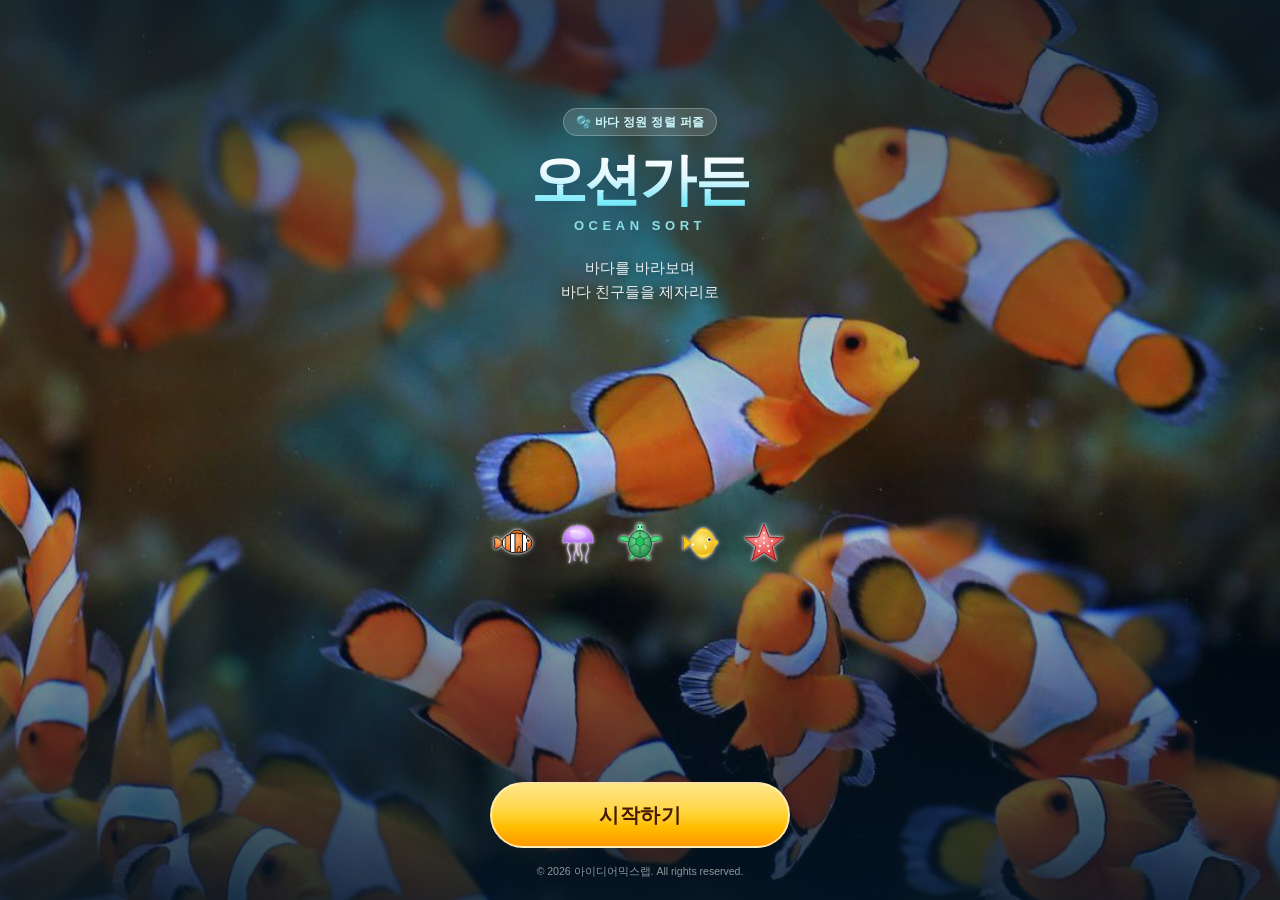
==== commit f213c623: "v10: 빠른 점프, 막힘 안내 문구 변경, 사진 고르기 페이지 추가 예전 빌드 파일(js·css) 정리  Co-Authored-By: Claude Opus 5.5 <noreply" ====
--- a/index.html
+++ b/index.html
@@ -10,8 +10,8 @@
     <meta property="og:title" content="오션가든 - 바다생물 정렬 퍼즐" />
     <meta property="og:description" content="바다생물을 같은 종류끼리 시험관에 모아주는 힐링 정렬 퍼즐 게임." />
     <meta property="og:type" content="website" />
-    <script type="module" crossorigin src="./assets/index-r9s--NIa.js"></script>
-    <link rel="stylesheet" crossorigin href="./assets/index-Dlr9SXna.css">
+    <script type="module" crossorigin src="./assets/index-DT8_Rh77.js"></script>
+    <link rel="stylesheet" crossorigin href="./assets/index-B6-P4hgS.css">
   </head>
   <body style="margin:0;background:#031525">
     <div id="root">
--- a/assets/index-B6-P4hgS.css
+++ b/assets/index-B6-P4hgS.css
@@ -0,0 +1 @@
+@font-face{font-family:Fredoka;font-style:normal;font-display:swap;font-weight:700;src:url(./fredoka-latin-700-normal-BOIZVyIN.woff2)format("woff2"),url(./fredoka-latin-700-normal-C8FeHd3X.woff)format("woff")}@layer properties{@supports (((-webkit-hyphens:none)) and (not (margin-trim:inline))) or ((-moz-orient:inline) and (not (color:rgb(from red r g b)))){*,:before,:after,::backdrop{--tw-translate-x:0;--tw-translate-y:0;--tw-translate-z:0;--tw-scale-x:1;--tw-scale-y:1;--tw-scale-z:1;--tw-rotate-x:initial;--tw-rotate-y:initial;--tw-rotate-z:initial;--tw-skew-x:initial;--tw-skew-y:initial;--tw-space-y-reverse:0;--tw-border-style:solid;--tw-gradient-position:initial;--tw-gradient-from:#0000;--tw-gradient-via:#0000;--tw-gradient-to:#0000;--tw-gradient-stops:initial;--tw-gradient-via-stops:initial;--tw-gradient-from-position:0%;--tw-gradient-via-position:50%;--tw-gradient-to-position:100%;--tw-leading:initial;--tw-font-weight:initial;--tw-tracking:initial;--tw-shadow:0 0 #0000;--tw-shadow-color:initial;--tw-shadow-alpha:100%;--tw-inset-shadow:0 0 #0000;--tw-inset-shadow-color:initial;--tw-inset-shadow-alpha:100%;--tw-ring-color:initial;--tw-ring-shadow:0 0 #0000;--tw-inset-ring-color:initial;--tw-inset-ring-shadow:0 0 #0000;--tw-ring-inset:initial;--tw-ring-offset-width:0px;--tw-ring-offset-color:#fff;--tw-ring-offset-shadow:0 0 #0000;--tw-blur:initial;--tw-brightness:initial;--tw-contrast:initial;--tw-grayscale:initial;--tw-hue-rotate:initial;--tw-invert:initial;--tw-opacity:initial;--tw-saturate:initial;--tw-sepia:initial;--tw-drop-shadow:initial;--tw-drop-shadow-color:initial;--tw-drop-shadow-alpha:100%;--tw-drop-shadow-size:initial;--tw-backdrop-blur:initial;--tw-backdrop-brightness:initial;--tw-backdrop-contrast:initial;--tw-backdrop-grayscale:initial;--tw-backdrop-hue-rotate:initial;--tw-backdrop-invert:initial;--tw-backdrop-opacity:initial;--tw-backdrop-saturate:initial;--tw-backdrop-sepia:initial;--tw-duration:initial;--tw-ease:initial}}}@layer theme{:root,:host{--font-sans:-apple-system, BlinkMacSystemFont, "Segoe UI", Roboto, "Helvetica Neue", "Noto Sans", Arial, sans-serif, "Apple Color Emoji", "Segoe UI Emoji", "Segoe UI Symbol", "Noto Color Emoji";--font-mono:ui-monospace, SFMono-Regular, Menlo, Monaco, Consolas, "Liberation Mono", "Courier New", monospace;--color-red-400:oklch(70.4% .191 22.216);--color-red-500:oklch(63.7% .237 25.331);--color-orange-400:oklch(75% .183 55.934);--color-orange-500:oklch(70.5% .213 47.604);--color-amber-100:oklch(96.2% .059 95.617);--color-amber-200:oklch(92.4% .12 95.746);--color-amber-300:oklch(87.9% .169 91.605);--color-amber-400:oklch(82.8% .189 84.429);--color-amber-500:oklch(76.9% .188 70.08);--color-amber-600:oklch(66.6% .179 58.318);--color-amber-700:oklch(55.5% .163 48.998);--color-amber-800:oklch(47.3% .137 46.201);--color-amber-900:oklch(41.4% .112 45.904);--color-amber-950:oklch(27.9% .077 45.635);--color-yellow-100:oklch(97.3% .071 103.193);--color-yellow-400:oklch(85.2% .199 91.936);--color-yellow-500:oklch(79.5% .184 86.047);--color-yellow-600:oklch(68.1% .162 75.834);--color-yellow-950:oklch(28.6% .066 53.813);--color-green-400:oklch(79.2% .209 151.711);--color-emerald-200:oklch(90.5% .093 164.15);--color-emerald-300:oklch(84.5% .143 164.978);--color-emerald-400:oklch(76.5% .177 163.223);--color-emerald-500:oklch(69.6% .17 162.48);--color-emerald-800:oklch(43.2% .095 166.913);--color-emerald-950:oklch(26.2% .051 172.552);--color-teal-300:oklch(85.5% .138 181.071);--color-teal-400:oklch(77.7% .152 181.912);--color-cyan-100:oklch(95.6% .045 203.388);--color-cyan-200:oklch(91.7% .08 205.041);--color-cyan-300:oklch(86.5% .127 207.078);--color-cyan-400:oklch(78.9% .154 211.53);--color-cyan-500:oklch(71.5% .143 215.221);--color-cyan-700:oklch(52% .105 223.128);--color-cyan-950:oklch(30.2% .056 229.695);--color-sky-50:oklch(97.7% .013 236.62);--color-sky-100:oklch(95.1% .026 236.824);--color-sky-200:oklch(90.1% .058 230.902);--color-sky-300:oklch(82.8% .111 230.318);--color-sky-400:oklch(74.6% .16 232.661);--color-sky-500:oklch(68.5% .169 237.323);--color-sky-600:oklch(58.8% .158 241.966);--color-sky-700:oklch(50% .134 242.749);--color-sky-950:oklch(29.3% .066 243.157);--color-blue-300:oklch(80.9% .105 251.813);--color-blue-400:oklch(70.7% .165 254.624);--color-blue-500:oklch(62.3% .214 259.815);--color-blue-600:oklch(54.6% .245 262.881);--color-blue-950:oklch(28.2% .091 267.935);--color-indigo-800:oklch(39.8% .195 277.366);--color-indigo-900:oklch(35.9% .144 278.697);--color-indigo-950:oklch(25.7% .09 281.288);--color-purple-200:oklch(90.2% .063 306.703);--color-purple-300:oklch(82.7% .119 306.383);--color-purple-600:oklch(55.8% .288 302.321);--color-purple-800:oklch(43.8% .218 303.724);--color-purple-900:oklch(38.1% .176 304.987);--color-fuchsia-400:oklch(74% .238 322.16);--color-fuchsia-500:oklch(66.7% .295 322.15);--color-pink-800:oklch(45.9% .187 3.815);--color-rose-200:oklch(89.2% .058 10.001);--color-rose-900:oklch(41% .159 10.272);--color-rose-950:oklch(27.1% .105 12.094);--color-slate-300:oklch(86.9% .022 252.894);--color-slate-500:oklch(55.4% .046 257.417);--color-slate-900:oklch(20.8% .042 265.755);--color-slate-950:oklch(12.9% .042 264.695);--color-black:#000;--color-white:#fff;--spacing:.25rem;--container-sm:24rem;--container-md:28rem;--container-lg:32rem;--text-xs:.75rem;--text-xs--line-height:calc(1 / .75);--text-sm:.875rem;--text-sm--line-height:calc(1.25 / .875);--text-lg:1.125rem;--text-lg--line-height:calc(1.75 / 1.125);--text-3xl:1.875rem;--text-3xl--line-height:calc(2.25 / 1.875);--font-weight-medium:500;--font-weight-semibold:600;--font-weight-bold:700;--font-weight-black:900;--tracking-tight:-.025em;--tracking-wide:.025em;--tracking-wider:.05em;--leading-tight:1.25;--leading-relaxed:1.625;--radius-sm:.25rem;--radius-lg:.5rem;--radius-xl:.75rem;--radius-2xl:1rem;--radius-3xl:1.5rem;--ease-in-out:cubic-bezier(.4, 0, .2, 1);--animate-ping:ping 1s cubic-bezier(0, 0, .2, 1) infinite;--animate-pulse:pulse 2s cubic-bezier(.4, 0, .6, 1) infinite;--animate-bounce:bounce 1s infinite;--blur-sm:8px;--blur-md:12px;--default-transition-duration:.15s;--default-transition-timing-function:cubic-bezier(.4, 0, .2, 1);--default-font-family:var(--font-sans);--default-mono-font-family:var(--font-mono)}}@layer base{*,:after,:before,::backdrop{box-sizing:border-box;border:0 solid;margin:0;padding:0}::file-selector-button{box-sizing:border-box;border:0 solid;margin:0;padding:0}html,:host{-webkit-text-size-adjust:100%;tab-size:4;line-height:1.5;font-family:var(--default-font-family,-apple-system, BlinkMacSystemFont, "Segoe UI", Roboto, "Helvetica Neue", "Noto Sans", Arial, sans-serif, "Apple Color Emoji", "Segoe UI Emoji", "Segoe UI Symbol", "Noto Color Emoji");font-feature-settings:var(--default-font-feature-settings,normal);font-variation-settings:var(--default-font-variation-settings,normal);-webkit-tap-highlight-color:transparent}hr{height:0;color:inherit;border-top-width:1px}abbr:where([title]){-webkit-text-decoration:underline dotted;text-decoration:underline dotted}h1,h2,h3,h4,h5,h6{font-size:inherit;font-weight:inherit}a{color:inherit;-webkit-text-decoration:inherit;-webkit-text-decoration:inherit;-webkit-text-decoration:inherit;-webkit-text-decoration:inherit;text-decoration:inherit}b,strong{font-weight:bolder}code,kbd,samp,pre{font-family:var(--default-mono-font-family,ui-monospace, SFMono-Regular, Menlo, Monaco, Consolas, "Liberation Mono", "Courier New", monospace);font-feature-settings:var(--default-mono-font-feature-settings,normal);font-variation-settings:var(--default-mono-font-variation-settings,normal);font-size:1em}small{font-size:80%}sub,sup{vertical-align:baseline;font-size:75%;line-height:0;position:relative}sub{bottom:-.25em}sup{top:-.5em}table{text-indent:0;border-color:inherit;border-collapse:collapse}:-moz-focusring:where(:not(iframe)){outline:auto}progress{vertical-align:baseline}summary{display:list-item}ol,ul,menu{list-style:none}img,svg,video,canvas,audio,iframe,embed,object{vertical-align:middle;display:block}img,video{max-width:100%;height:auto}button,input,select,optgroup,textarea{font:inherit;font-feature-settings:inherit;font-variation-settings:inherit;letter-spacing:inherit;color:inherit;opacity:1;background-color:#0000;border-radius:0}::file-selector-button{font:inherit;font-feature-settings:inherit;font-variation-settings:inherit;letter-spacing:inherit;color:inherit;opacity:1;background-color:#0000;border-radius:0}:where(select:is([multiple],[size])) optgroup{font-weight:bolder}:where(select:is([multiple],[size])) optgroup option{padding-inline-start:20px}::file-selector-button{margin-inline-end:4px}::placeholder{opacity:1}@supports (not ((-webkit-appearance:-apple-pay-button))) or (contain-intrinsic-size:1px){::placeholder{color:currentColor}@supports (color:color-mix(in lab, red, red)){::placeholder{color:color-mix(in oklab, currentcolor 50%, transparent)}}}textarea{resize:vertical}::-webkit-search-decoration{-webkit-appearance:none}::-webkit-date-and-time-value{min-height:1lh;text-align:inherit}::-webkit-datetime-edit{display:inline-flex}::-webkit-datetime-edit-fields-wrapper{padding:0}::-webkit-datetime-edit{padding-block:0}::-webkit-datetime-edit-year-field{padding-block:0}::-webkit-datetime-edit-month-field{padding-block:0}::-webkit-datetime-edit-day-field{padding-block:0}::-webkit-datetime-edit-hour-field{padding-block:0}::-webkit-datetime-edit-minute-field{padding-block:0}::-webkit-datetime-edit-second-field{padding-block:0}::-webkit-datetime-edit-millisecond-field{padding-block:0}::-webkit-datetime-edit-meridiem-field{padding-block:0}::-webkit-calendar-picker-indicator{line-height:1}:-moz-ui-invalid{box-shadow:none}button,input:where([type=button],[type=reset],[type=submit]){appearance:button}::file-selector-button{appearance:button}::-webkit-inner-spin-button{height:auto}::-webkit-outer-spin-button{height:auto}[hidden]:where(:not([hidden=until-found])){display:none!important}}@layer components;@layer utilities{.pointer-events-none{pointer-events:none}.absolute{position:absolute}.fixed{position:fixed}.relative{position:relative}.-inset-1{inset:calc(var(--spacing) * -1)}.inset-0{inset:0}.inset-x-0{inset-inline:0}.inset-x-1\.5{inset-inline:calc(var(--spacing) * 1.5)}.inset-x-\[-2px\]{inset-inline:-2px}.-top-1{top:calc(var(--spacing) * -1)}.-top-1\.5{top:calc(var(--spacing) * -1.5)}.-top-5{top:calc(var(--spacing) * -5)}.-top-6{top:calc(var(--spacing) * -6)}.top-0\.5{top:calc(var(--spacing) * .5)}.top-1\.5{top:calc(var(--spacing) * 1.5)}.-right-2{right:calc(var(--spacing) * -2)}.right-0{right:0}.right-2\.5{right:calc(var(--spacing) * 2.5)}.right-4{right:calc(var(--spacing) * 4)}.bottom-0{bottom:0}.bottom-0\.5{bottom:calc(var(--spacing) * .5)}.bottom-1{bottom:var(--spacing)}.bottom-2{bottom:calc(var(--spacing) * 2)}.bottom-2\.5{bottom:calc(var(--spacing) * 2.5)}.bottom-3{bottom:calc(var(--spacing) * 3)}.bottom-4{bottom:calc(var(--spacing) * 4)}.left-0{left:0}.left-0\.5{left:calc(var(--spacing) * .5)}.left-2{left:calc(var(--spacing) * 2)}.left-4{left:calc(var(--spacing) * 4)}.z-0{z-index:0}.z-10{z-index:10}.z-20{z-index:20}.z-30{z-index:30}.z-40{z-index:40}.z-50{z-index:50}.z-\[70\]{z-index:70}.m-3{margin:calc(var(--spacing) * 3)}.mx-3{margin-inline:calc(var(--spacing) * 3)}.-my-0\.5{margin-block:calc(var(--spacing) * -.5)}.my-0{margin-block:0}.my-auto{margin-block:auto}.mt-0\.5{margin-top:calc(var(--spacing) * .5)}.mt-1{margin-top:var(--spacing)}.mt-1\.5{margin-top:calc(var(--spacing) * 1.5)}.mt-2{margin-top:calc(var(--spacing) * 2)}.mt-2\.5{margin-top:calc(var(--spacing) * 2.5)}.mt-3{margin-top:calc(var(--spacing) * 3)}.mt-4{margin-top:calc(var(--spacing) * 4)}.mt-5{margin-top:calc(var(--spacing) * 5)}.mt-6{margin-top:calc(var(--spacing) * 6)}.mb-3{margin-bottom:calc(var(--spacing) * 3)}.mb-\[calc\(12px\+env\(safe-area-inset-bottom\,0px\)\)\]{margin-bottom:calc(12px + env(safe-area-inset-bottom,0px))}.flex{display:flex}.grid{display:grid}.hidden{display:none}.inline-block{display:inline-block}.h-1{height:var(--spacing)}.h-1\.5{height:calc(var(--spacing) * 1.5)}.h-3{height:calc(var(--spacing) * 3)}.h-3\.5{height:calc(var(--spacing) * 3.5)}.h-4{height:calc(var(--spacing) * 4)}.h-5{height:calc(var(--spacing) * 5)}.h-\[40px\]{height:40px}.h-\[62\%\]{height:62%}.h-\[100dvh\]{height:100dvh}.h-full{height:100%}.min-h-0{min-height:0}.min-h-\[100dvh\]{min-height:100dvh}.w-0\.5{width:calc(var(--spacing) * .5)}.w-1{width:var(--spacing)}.w-1\.5{width:calc(var(--spacing) * 1.5)}.w-3{width:calc(var(--spacing) * 3)}.w-3\.5{width:calc(var(--spacing) * 3.5)}.w-4{width:calc(var(--spacing) * 4)}.w-28{width:calc(var(--spacing) * 28)}.w-full{width:100%}.w-px{width:1px}.max-w-\[120px\]{max-width:120px}.max-w-\[300px\]{max-width:300px}.max-w-md{max-width:var(--container-md)}.max-w-sm{max-width:var(--container-sm)}.flex-1{flex:1}.flex-shrink-0{flex-shrink:0}.-translate-y-1{--tw-translate-y:calc(var(--spacing) * -1);translate:var(--tw-translate-x) var(--tw-translate-y)}.-translate-y-4{--tw-translate-y:calc(var(--spacing) * -4);translate:var(--tw-translate-x) var(--tw-translate-y)}.translate-y-2{--tw-translate-y:calc(var(--spacing) * 2);translate:var(--tw-translate-x) var(--tw-translate-y)}.scale-0{--tw-scale-x:0%;--tw-scale-y:0%;--tw-scale-z:0%;scale:var(--tw-scale-x) var(--tw-scale-y)}.scale-90{--tw-scale-x:90%;--tw-scale-y:90%;--tw-scale-z:90%;scale:var(--tw-scale-x) var(--tw-scale-y)}.scale-100{--tw-scale-x:100%;--tw-scale-y:100%;--tw-scale-z:100%;scale:var(--tw-scale-x) var(--tw-scale-y)}.scale-105{--tw-scale-x:105%;--tw-scale-y:105%;--tw-scale-z:105%;scale:var(--tw-scale-x) var(--tw-scale-y)}.scale-110{--tw-scale-x:110%;--tw-scale-y:110%;--tw-scale-z:110%;scale:var(--tw-scale-x) var(--tw-scale-y)}.transform{transform:var(--tw-rotate-x,) var(--tw-rotate-y,) var(--tw-rotate-z,) var(--tw-skew-x,) var(--tw-skew-y,)}.animate-\[bounce_0\.35s_ease-in-out_infinite\]{animation:.35s ease-in-out infinite bounce}.animate-\[bounce_1\.2s_ease-in-out_infinite\]{animation:1.2s ease-in-out infinite bounce}.animate-\[fadeIn_0\.2s_ease-out\]{animation:.2s ease-out fadeIn}.animate-\[fadeIn_0\.6s_ease-out\]{animation:.6s ease-out fadeIn}.animate-\[pulse_14s_ease-in-out_infinite\]{animation:14s ease-in-out infinite pulse}.animate-bounce{animation:var(--animate-bounce)}.animate-ping{animation:var(--animate-ping)}.animate-pulse{animation:var(--animate-pulse)}.cursor-default{cursor:default}.cursor-pointer{cursor:pointer}.resize{resize:both}.grid-cols-4{grid-template-columns:repeat(4,minmax(0,1fr))}.flex-col{flex-direction:column}.flex-col-reverse{flex-direction:column-reverse}.items-baseline{align-items:baseline}.items-center{align-items:center}.items-end{align-items:flex-end}.items-start{align-items:flex-start}.justify-around{justify-content:space-around}.justify-between{justify-content:space-between}.justify-center{justify-content:center}.justify-end{justify-content:flex-end}.justify-start{justify-content:flex-start}.gap-0\.5{gap:calc(var(--spacing) * .5)}.gap-1{gap:var(--spacing)}.gap-1\.5{gap:calc(var(--spacing) * 1.5)}.gap-2{gap:calc(var(--spacing) * 2)}.gap-3{gap:calc(var(--spacing) * 3)}.gap-4{gap:calc(var(--spacing) * 4)}.gap-5{gap:calc(var(--spacing) * 5)}:where(.space-y-1\.5>:not(:last-child)){--tw-space-y-reverse:0;margin-block-start:calc(calc(var(--spacing) * 1.5) * var(--tw-space-y-reverse));margin-block-end:calc(calc(var(--spacing) * 1.5) * calc(1 - var(--tw-space-y-reverse)))}.gap-x-1\.5{column-gap:calc(var(--spacing) * 1.5)}.gap-x-2{column-gap:calc(var(--spacing) * 2)}.gap-y-3{row-gap:calc(var(--spacing) * 3)}.truncate{text-overflow:ellipsis;white-space:nowrap;overflow:hidden}.overflow-hidden{overflow:hidden}.overflow-visible{overflow:visible}.rounded-2xl{border-radius:var(--radius-2xl)}.rounded-3xl{border-radius:var(--radius-3xl)}.rounded-full{border-radius:2147483647px}.rounded-lg{border-radius:var(--radius-lg)}.rounded-xl{border-radius:var(--radius-xl)}.rounded-t-\[4px\]{border-top-left-radius:4px;border-top-right-radius:4px}.rounded-t-sm{border-top-left-radius:var(--radius-sm);border-top-right-radius:var(--radius-sm)}.rounded-b-\[16px\]{border-bottom-right-radius:16px;border-bottom-left-radius:16px}.rounded-b-\[18px\]{border-bottom-right-radius:18px;border-bottom-left-radius:18px}.rounded-b-sm{border-bottom-right-radius:var(--radius-sm);border-bottom-left-radius:var(--radius-sm)}.border{border-style:var(--tw-border-style);border-width:1px}.border-0{border-style:var(--tw-border-style);border-width:0}.border-2{border-style:var(--tw-border-style);border-width:2px}.border-t{border-top-style:var(--tw-border-style);border-top-width:1px}.border-b{border-bottom-style:var(--tw-border-style);border-bottom-width:1px}.border-amber-100\/80{border-color:#fef3c6cc}@supports (color:color-mix(in lab, red, red)){.border-amber-100\/80{border-color:color-mix(in oklab, var(--color-amber-100) 80%, transparent)}}.border-amber-200{border-color:var(--color-amber-200)}.border-amber-300\/90{border-color:#ffd236e6}@supports (color:color-mix(in lab, red, red)){.border-amber-300\/90{border-color:color-mix(in oklab, var(--color-amber-300) 90%, transparent)}}.border-amber-400{border-color:var(--color-amber-400)}.border-amber-400\/50{border-color:#fcbb0080}@supports (color:color-mix(in lab, red, red)){.border-amber-400\/50{border-color:color-mix(in oklab, var(--color-amber-400) 50%, transparent)}}.border-amber-900{border-color:var(--color-amber-900)}.border-cyan-300{border-color:var(--color-cyan-300)}.border-cyan-400{border-color:var(--color-cyan-400)}.border-cyan-400\/50{border-color:#00d2ef80}@supports (color:color-mix(in lab, red, red)){.border-cyan-400\/50{border-color:color-mix(in oklab, var(--color-cyan-400) 50%, transparent)}}.border-emerald-300{border-color:var(--color-emerald-300)}.border-emerald-400{border-color:var(--color-emerald-400)}.border-emerald-400\/50{border-color:#00d29480}@supports (color:color-mix(in lab, red, red)){.border-emerald-400\/50{border-color:color-mix(in oklab, var(--color-emerald-400) 50%, transparent)}}.border-sky-300\/70{border-color:#77d4ffb3}@supports (color:color-mix(in lab, red, red)){.border-sky-300\/70{border-color:color-mix(in oklab, var(--color-sky-300) 70%, transparent)}}.border-sky-400\/40{border-color:#00bcfe66}@supports (color:color-mix(in lab, red, red)){.border-sky-400\/40{border-color:color-mix(in oklab, var(--color-sky-400) 40%, transparent)}}.border-white\/10{border-color:#ffffff1a}@supports (color:color-mix(in lab, red, red)){.border-white\/10{border-color:color-mix(in oklab, var(--color-white) 10%, transparent)}}.border-white\/15{border-color:#ffffff26}@supports (color:color-mix(in lab, red, red)){.border-white\/15{border-color:color-mix(in oklab, var(--color-white) 15%, transparent)}}.border-white\/20{border-color:#fff3}@supports (color:color-mix(in lab, red, red)){.border-white\/20{border-color:color-mix(in oklab, var(--color-white) 20%, transparent)}}.border-white\/25{border-color:#ffffff40}@supports (color:color-mix(in lab, red, red)){.border-white\/25{border-color:color-mix(in oklab, var(--color-white) 25%, transparent)}}.border-white\/30{border-color:#ffffff4d}@supports (color:color-mix(in lab, red, red)){.border-white\/30{border-color:color-mix(in oklab, var(--color-white) 30%, transparent)}}.border-white\/40{border-color:#fff6}@supports (color:color-mix(in lab, red, red)){.border-white\/40{border-color:color-mix(in oklab, var(--color-white) 40%, transparent)}}.border-white\/80{border-color:#fffc}@supports (color:color-mix(in lab, red, red)){.border-white\/80{border-color:color-mix(in oklab, var(--color-white) 80%, transparent)}}.bg-\[\#031525\]{background-color:#031525}.bg-amber-200\/80{background-color:#fee685cc}@supports (color:color-mix(in lab, red, red)){.bg-amber-200\/80{background-color:color-mix(in oklab, var(--color-amber-200) 80%, transparent)}}.bg-amber-500\/20{background-color:#f99c0033}@supports (color:color-mix(in lab, red, red)){.bg-amber-500\/20{background-color:color-mix(in oklab, var(--color-amber-500) 20%, transparent)}}.bg-amber-800{background-color:var(--color-amber-800)}.bg-amber-950\/60{background-color:#46190199}@supports (color:color-mix(in lab, red, red)){.bg-amber-950\/60{background-color:color-mix(in oklab, var(--color-amber-950) 60%, transparent)}}.bg-black\/70{background-color:#000000b3}@supports (color:color-mix(in lab, red, red)){.bg-black\/70{background-color:color-mix(in oklab, var(--color-black) 70%, transparent)}}.bg-cyan-100\/90{background-color:#cefafee6}@supports (color:color-mix(in lab, red, red)){.bg-cyan-100\/90{background-color:color-mix(in oklab, var(--color-cyan-100) 90%, transparent)}}.bg-cyan-200\/80{background-color:#a2f4fdcc}@supports (color:color-mix(in lab, red, red)){.bg-cyan-200\/80{background-color:color-mix(in oklab, var(--color-cyan-200) 80%, transparent)}}.bg-cyan-300{background-color:var(--color-cyan-300)}.bg-cyan-400\/40{background-color:#00d2ef66}@supports (color:color-mix(in lab, red, red)){.bg-cyan-400\/40{background-color:color-mix(in oklab, var(--color-cyan-400) 40%, transparent)}}.bg-cyan-500\/20{background-color:#00b7d733}@supports (color:color-mix(in lab, red, red)){.bg-cyan-500\/20{background-color:color-mix(in oklab, var(--color-cyan-500) 20%, transparent)}}.bg-emerald-500\/20{background-color:#00bb7f33}@supports (color:color-mix(in lab, red, red)){.bg-emerald-500\/20{background-color:color-mix(in oklab, var(--color-emerald-500) 20%, transparent)}}.bg-sky-500\/20{background-color:#00a5ef33}@supports (color:color-mix(in lab, red, red)){.bg-sky-500\/20{background-color:color-mix(in oklab, var(--color-sky-500) 20%, transparent)}}.bg-slate-900\/30{background-color:#0f172b4d}@supports (color:color-mix(in lab, red, red)){.bg-slate-900\/30{background-color:color-mix(in oklab, var(--color-slate-900) 30%, transparent)}}.bg-slate-950{background-color:var(--color-slate-950)}.bg-slate-950\/65{background-color:#020618a6}@supports (color:color-mix(in lab, red, red)){.bg-slate-950\/65{background-color:color-mix(in oklab, var(--color-slate-950) 65%, transparent)}}.bg-slate-950\/70{background-color:#020618b3}@supports (color:color-mix(in lab, red, red)){.bg-slate-950\/70{background-color:color-mix(in oklab, var(--color-slate-950) 70%, transparent)}}.bg-slate-950\/90{background-color:#020618e6}@supports (color:color-mix(in lab, red, red)){.bg-slate-950\/90{background-color:color-mix(in oklab, var(--color-slate-950) 90%, transparent)}}.bg-slate-950\/95{background-color:#020618f2}@supports (color:color-mix(in lab, red, red)){.bg-slate-950\/95{background-color:color-mix(in oklab, var(--color-slate-950) 95%, transparent)}}.bg-transparent{background-color:#0000}.bg-white\/10{background-color:#ffffff1a}@supports (color:color-mix(in lab, red, red)){.bg-white\/10{background-color:color-mix(in oklab, var(--color-white) 10%, transparent)}}.bg-white\/15{background-color:#ffffff26}@supports (color:color-mix(in lab, red, red)){.bg-white\/15{background-color:color-mix(in oklab, var(--color-white) 15%, transparent)}}.bg-white\/20{background-color:#fff3}@supports (color:color-mix(in lab, red, red)){.bg-white\/20{background-color:color-mix(in oklab, var(--color-white) 20%, transparent)}}.bg-white\/25{background-color:#ffffff40}@supports (color:color-mix(in lab, red, red)){.bg-white\/25{background-color:color-mix(in oklab, var(--color-white) 25%, transparent)}}.bg-white\/30{background-color:#ffffff4d}@supports (color:color-mix(in lab, red, red)){.bg-white\/30{background-color:color-mix(in oklab, var(--color-white) 30%, transparent)}}.bg-white\/90{background-color:#ffffffe6}@supports (color:color-mix(in lab, red, red)){.bg-white\/90{background-color:color-mix(in oklab, var(--color-white) 90%, transparent)}}.bg-gradient-to-b{--tw-gradient-position:to bottom in oklab;background-image:linear-gradient(var(--tw-gradient-stops))}.bg-gradient-to-r{--tw-gradient-position:to right in oklab;background-image:linear-gradient(var(--tw-gradient-stops))}.bg-gradient-to-t{--tw-gradient-position:to top in oklab;background-image:linear-gradient(var(--tw-gradient-stops))}.bg-gradient-to-tr{--tw-gradient-position:to top right in oklab;background-image:linear-gradient(var(--tw-gradient-stops))}.from-\[\#031525\]\/75{--tw-gradient-from:oklab(18.9671% -.0166487 -.0379231/.75);--tw-gradient-stops:var(--tw-gradient-via-stops,var(--tw-gradient-position), var(--tw-gradient-from) var(--tw-gradient-from-position), var(--tw-gradient-to) var(--tw-gradient-to-position))}.from-amber-200{--tw-gradient-from:var(--color-amber-200);--tw-gradient-stops:var(--tw-gradient-via-stops,var(--tw-gradient-position), var(--tw-gradient-from) var(--tw-gradient-from-position), var(--tw-gradient-to) var(--tw-gradient-to-position))}.from-amber-700{--tw-gradient-from:var(--color-amber-700);--tw-gradient-stops:var(--tw-gradient-via-stops,var(--tw-gradient-position), var(--tw-gradient-from) var(--tw-gradient-from-position), var(--tw-gradient-to) var(--tw-gradient-to-position))}.from-blue-300{--tw-gradient-from:var(--color-blue-300);--tw-gradient-stops:var(--tw-gradient-via-stops,var(--tw-gradient-position), var(--tw-gradient-from) var(--tw-gradient-from-position), var(--tw-gradient-to) var(--tw-gradient-to-position))}.from-cyan-100{--tw-gradient-from:var(--color-cyan-100);--tw-gradient-stops:var(--tw-gradient-via-stops,var(--tw-gradient-position), var(--tw-gradient-from) var(--tw-gradient-from-position), var(--tw-gradient-to) var(--tw-gradient-to-position))}.from-cyan-200{--tw-gradient-from:var(--color-cyan-200);--tw-gradient-stops:var(--tw-gradient-via-stops,var(--tw-gradient-position), var(--tw-gradient-from) var(--tw-gradient-from-position), var(--tw-gradient-to) var(--tw-gradient-to-position))}.from-cyan-300{--tw-gradient-from:var(--color-cyan-300);--tw-gradient-stops:var(--tw-gradient-via-stops,var(--tw-gradient-position), var(--tw-gradient-from) var(--tw-gradient-from-position), var(--tw-gradient-to) var(--tw-gradient-to-position))}.from-cyan-400{--tw-gradient-from:var(--color-cyan-400);--tw-gradient-stops:var(--tw-gradient-via-stops,var(--tw-gradient-position), var(--tw-gradient-from) var(--tw-gradient-from-position), var(--tw-gradient-to) var(--tw-gradient-to-position))}.from-cyan-400\/20{--tw-gradient-from:#00d2ef33}@supports (color:color-mix(in lab, red, red)){.from-cyan-400\/20{--tw-gradient-from:color-mix(in oklab, var(--color-cyan-400) 20%, transparent)}}.from-cyan-400\/20{--tw-gradient-stops:var(--tw-gradient-via-stops,var(--tw-gradient-position), var(--tw-gradient-from) var(--tw-gradient-from-position), var(--tw-gradient-to) var(--tw-gradient-to-position))}.from-cyan-500\/15{--tw-gradient-from:#00b7d726}@supports (color:color-mix(in lab, red, red)){.from-cyan-500\/15{--tw-gradient-from:color-mix(in oklab, var(--color-cyan-500) 15%, transparent)}}.from-cyan-500\/15{--tw-gradient-stops:var(--tw-gradient-via-stops,var(--tw-gradient-position), var(--tw-gradient-from) var(--tw-gradient-from-position), var(--tw-gradient-to) var(--tw-gradient-to-position))}.from-emerald-200{--tw-gradient-from:var(--color-emerald-200);--tw-gradient-stops:var(--tw-gradient-via-stops,var(--tw-gradient-position), var(--tw-gradient-from) var(--tw-gradient-from-position), var(--tw-gradient-to) var(--tw-gradient-to-position))}.from-purple-200{--tw-gradient-from:var(--color-purple-200);--tw-gradient-stops:var(--tw-gradient-via-stops,var(--tw-gradient-position), var(--tw-gradient-from) var(--tw-gradient-from-position), var(--tw-gradient-to) var(--tw-gradient-to-position))}.from-purple-300{--tw-gradient-from:var(--color-purple-300);--tw-gradient-stops:var(--tw-gradient-via-stops,var(--tw-gradient-position), var(--tw-gradient-from) var(--tw-gradient-from-position), var(--tw-gradient-to) var(--tw-gradient-to-position))}.from-rose-200{--tw-gradient-from:var(--color-rose-200);--tw-gradient-stops:var(--tw-gradient-via-stops,var(--tw-gradient-position), var(--tw-gradient-from) var(--tw-gradient-from-position), var(--tw-gradient-to) var(--tw-gradient-to-position))}.from-sky-200{--tw-gradient-from:var(--color-sky-200);--tw-gradient-stops:var(--tw-gradient-via-stops,var(--tw-gradient-position), var(--tw-gradient-from) var(--tw-gradient-from-position), var(--tw-gradient-to) var(--tw-gradient-to-position))}.from-slate-950\/55{--tw-gradient-from:#0206188c}@supports (color:color-mix(in lab, red, red)){.from-slate-950\/55{--tw-gradient-from:color-mix(in oklab, var(--color-slate-950) 55%, transparent)}}.from-slate-950\/55{--tw-gradient-stops:var(--tw-gradient-via-stops,var(--tw-gradient-position), var(--tw-gradient-from) var(--tw-gradient-from-position), var(--tw-gradient-to) var(--tw-gradient-to-position))}.from-slate-950\/60{--tw-gradient-from:#02061899}@supports (color:color-mix(in lab, red, red)){.from-slate-950\/60{--tw-gradient-from:color-mix(in oklab, var(--color-slate-950) 60%, transparent)}}.from-slate-950\/60{--tw-gradient-stops:var(--tw-gradient-via-stops,var(--tw-gradient-position), var(--tw-gradient-from) var(--tw-gradient-from-position), var(--tw-gradient-to) var(--tw-gradient-to-position))}.from-white{--tw-gradient-from:var(--color-white);--tw-gradient-stops:var(--tw-gradient-via-stops,var(--tw-gradient-position), var(--tw-gradient-from) var(--tw-gradient-from-position), var(--tw-gradient-to) var(--tw-gradient-to-position))}.from-white\/80{--tw-gradient-from:#fffc}@supports (color:color-mix(in lab, red, red)){.from-white\/80{--tw-gradient-from:color-mix(in oklab, var(--color-white) 80%, transparent)}}.from-white\/80{--tw-gradient-stops:var(--tw-gradient-via-stops,var(--tw-gradient-position), var(--tw-gradient-from) var(--tw-gradient-from-position), var(--tw-gradient-to) var(--tw-gradient-to-position))}.from-yellow-100{--tw-gradient-from:var(--color-yellow-100);--tw-gradient-stops:var(--tw-gradient-via-stops,var(--tw-gradient-position), var(--tw-gradient-from) var(--tw-gradient-from-position), var(--tw-gradient-to) var(--tw-gradient-to-position))}.from-yellow-500{--tw-gradient-from:var(--color-yellow-500);--tw-gradient-stops:var(--tw-gradient-via-stops,var(--tw-gradient-position), var(--tw-gradient-from) var(--tw-gradient-from-position), var(--tw-gradient-to) var(--tw-gradient-to-position))}.via-\[\#031525\]\/10{--tw-gradient-via:oklab(18.9671% -.0166487 -.0379231/.1);--tw-gradient-via-stops:var(--tw-gradient-position), var(--tw-gradient-from) var(--tw-gradient-from-position), var(--tw-gradient-via) var(--tw-gradient-via-position), var(--tw-gradient-to) var(--tw-gradient-to-position);--tw-gradient-stops:var(--tw-gradient-via-stops)}.via-amber-200{--tw-gradient-via:var(--color-amber-200);--tw-gradient-via-stops:var(--tw-gradient-position), var(--tw-gradient-from) var(--tw-gradient-from-position), var(--tw-gradient-via) var(--tw-gradient-via-position), var(--tw-gradient-to) var(--tw-gradient-to-position);--tw-gradient-stops:var(--tw-gradient-via-stops)}.via-amber-300{--tw-gradient-via:var(--color-amber-300);--tw-gradient-via-stops:var(--tw-gradient-position), var(--tw-gradient-from) var(--tw-gradient-from-position), var(--tw-gradient-via) var(--tw-gradient-via-position), var(--tw-gradient-to) var(--tw-gradient-to-position);--tw-gradient-stops:var(--tw-gradient-via-stops)}.via-amber-300\/10{--tw-gradient-via:#ffd2361a}@supports (color:color-mix(in lab, red, red)){.via-amber-300\/10{--tw-gradient-via:color-mix(in oklab, var(--color-amber-300) 10%, transparent)}}.via-amber-300\/10{--tw-gradient-via-stops:var(--tw-gradient-position), var(--tw-gradient-from) var(--tw-gradient-from-position), var(--tw-gradient-via) var(--tw-gradient-via-position), var(--tw-gradient-to) var(--tw-gradient-to-position);--tw-gradient-stops:var(--tw-gradient-via-stops)}.via-amber-400{--tw-gradient-via:var(--color-amber-400);--tw-gradient-via-stops:var(--tw-gradient-position), var(--tw-gradient-from) var(--tw-gradient-from-position), var(--tw-gradient-via) var(--tw-gradient-via-position), var(--tw-gradient-to) var(--tw-gradient-to-position);--tw-gradient-stops:var(--tw-gradient-via-stops)}.via-amber-500{--tw-gradient-via:var(--color-amber-500);--tw-gradient-via-stops:var(--tw-gradient-position), var(--tw-gradient-from) var(--tw-gradient-from-position), var(--tw-gradient-via) var(--tw-gradient-via-position), var(--tw-gradient-to) var(--tw-gradient-to-position);--tw-gradient-stops:var(--tw-gradient-via-stops)}.via-amber-600{--tw-gradient-via:var(--color-amber-600);--tw-gradient-via-stops:var(--tw-gradient-position), var(--tw-gradient-from) var(--tw-gradient-from-position), var(--tw-gradient-via) var(--tw-gradient-via-position), var(--tw-gradient-to) var(--tw-gradient-to-position);--tw-gradient-stops:var(--tw-gradient-via-stops)}.via-blue-400{--tw-gradient-via:var(--color-blue-400);--tw-gradient-via-stops:var(--tw-gradient-position), var(--tw-gradient-from) var(--tw-gradient-from-position), var(--tw-gradient-via) var(--tw-gradient-via-position), var(--tw-gradient-to) var(--tw-gradient-to-position);--tw-gradient-stops:var(--tw-gradient-via-stops)}.via-blue-500{--tw-gradient-via:var(--color-blue-500);--tw-gradient-via-stops:var(--tw-gradient-position), var(--tw-gradient-from) var(--tw-gradient-from-position), var(--tw-gradient-via) var(--tw-gradient-via-position), var(--tw-gradient-to) var(--tw-gradient-to-position);--tw-gradient-stops:var(--tw-gradient-via-stops)}.via-blue-500\/15{--tw-gradient-via:#3080ff26}@supports (color:color-mix(in lab, red, red)){.via-blue-500\/15{--tw-gradient-via:color-mix(in oklab, var(--color-blue-500) 15%, transparent)}}.via-blue-500\/15{--tw-gradient-via-stops:var(--tw-gradient-position), var(--tw-gradient-from) var(--tw-gradient-from-position), var(--tw-gradient-via) var(--tw-gradient-via-position), var(--tw-gradient-to) var(--tw-gradient-to-position);--tw-gradient-stops:var(--tw-gradient-via-stops)}.via-blue-600{--tw-gradient-via:var(--color-blue-600);--tw-gradient-via-stops:var(--tw-gradient-position), var(--tw-gradient-from) var(--tw-gradient-from-position), var(--tw-gradient-via) var(--tw-gradient-via-position), var(--tw-gradient-to) var(--tw-gradient-to-position);--tw-gradient-stops:var(--tw-gradient-via-stops)}.via-cyan-300{--tw-gradient-via:var(--color-cyan-300);--tw-gradient-via-stops:var(--tw-gradient-position), var(--tw-gradient-from) var(--tw-gradient-from-position), var(--tw-gradient-via) var(--tw-gradient-via-position), var(--tw-gradient-to) var(--tw-gradient-to-position);--tw-gradient-stops:var(--tw-gradient-via-stops)}.via-cyan-400{--tw-gradient-via:var(--color-cyan-400);--tw-gradient-via-stops:var(--tw-gradient-position), var(--tw-gradient-from) var(--tw-gradient-from-position), var(--tw-gradient-via) var(--tw-gradient-via-position), var(--tw-gradient-to) var(--tw-gradient-to-position);--tw-gradient-stops:var(--tw-gradient-via-stops)}.via-emerald-500{--tw-gradient-via:var(--color-emerald-500);--tw-gradient-via-stops:var(--tw-gradient-position), var(--tw-gradient-from) var(--tw-gradient-from-position), var(--tw-gradient-via) var(--tw-gradient-via-position), var(--tw-gradient-to) var(--tw-gradient-to-position);--tw-gradient-stops:var(--tw-gradient-via-stops)}.via-fuchsia-400{--tw-gradient-via:var(--color-fuchsia-400);--tw-gradient-via-stops:var(--tw-gradient-position), var(--tw-gradient-from) var(--tw-gradient-from-position), var(--tw-gradient-via) var(--tw-gradient-via-position), var(--tw-gradient-to) var(--tw-gradient-to-position);--tw-gradient-stops:var(--tw-gradient-via-stops)}.via-fuchsia-500{--tw-gradient-via:var(--color-fuchsia-500);--tw-gradient-via-stops:var(--tw-gradient-position), var(--tw-gradient-from) var(--tw-gradient-from-position), var(--tw-gradient-via) var(--tw-gradient-via-position), var(--tw-gradient-to) var(--tw-gradient-to-position);--tw-gradient-stops:var(--tw-gradient-via-stops)}.via-green-400{--tw-gradient-via:var(--color-green-400);--tw-gradient-via-stops:var(--tw-gradient-position), var(--tw-gradient-from) var(--tw-gradient-from-position), var(--tw-gradient-via) var(--tw-gradient-via-position), var(--tw-gradient-to) var(--tw-gradient-to-position);--tw-gradient-stops:var(--tw-gradient-via-stops)}.via-orange-400{--tw-gradient-via:var(--color-orange-400);--tw-gradient-via-stops:var(--tw-gradient-position), var(--tw-gradient-from) var(--tw-gradient-from-position), var(--tw-gradient-via) var(--tw-gradient-via-position), var(--tw-gradient-to) var(--tw-gradient-to-position);--tw-gradient-stops:var(--tw-gradient-via-stops)}.via-orange-500{--tw-gradient-via:var(--color-orange-500);--tw-gradient-via-stops:var(--tw-gradient-position), var(--tw-gradient-from) var(--tw-gradient-from-position), var(--tw-gradient-via) var(--tw-gradient-via-position), var(--tw-gradient-to) var(--tw-gradient-to-position);--tw-gradient-stops:var(--tw-gradient-via-stops)}.via-purple-600{--tw-gradient-via:var(--color-purple-600);--tw-gradient-via-stops:var(--tw-gradient-position), var(--tw-gradient-from) var(--tw-gradient-from-position), var(--tw-gradient-via) var(--tw-gradient-via-position), var(--tw-gradient-to) var(--tw-gradient-to-position);--tw-gradient-stops:var(--tw-gradient-via-stops)}.via-red-400{--tw-gradient-via:var(--color-red-400);--tw-gradient-via-stops:var(--tw-gradient-position), var(--tw-gradient-from) var(--tw-gradient-from-position), var(--tw-gradient-via) var(--tw-gradient-via-position), var(--tw-gradient-to) var(--tw-gradient-to-position);--tw-gradient-stops:var(--tw-gradient-via-stops)}.via-red-500{--tw-gradient-via:var(--color-red-500);--tw-gradient-via-stops:var(--tw-gradient-position), var(--tw-gradient-from) var(--tw-gradient-from-position), var(--tw-gradient-via) var(--tw-gradient-via-position), var(--tw-gradient-to) var(--tw-gradient-to-position);--tw-gradient-stops:var(--tw-gradient-via-stops)}.via-sky-300{--tw-gradient-via:var(--color-sky-300);--tw-gradient-via-stops:var(--tw-gradient-position), var(--tw-gradient-from) var(--tw-gradient-from-position), var(--tw-gradient-via) var(--tw-gradient-via-position), var(--tw-gradient-to) var(--tw-gradient-to-position);--tw-gradient-stops:var(--tw-gradient-via-stops)}.via-sky-400{--tw-gradient-via:var(--color-sky-400);--tw-gradient-via-stops:var(--tw-gradient-position), var(--tw-gradient-from) var(--tw-gradient-from-position), var(--tw-gradient-via) var(--tw-gradient-via-position), var(--tw-gradient-to) var(--tw-gradient-to-position);--tw-gradient-stops:var(--tw-gradient-via-stops)}.via-slate-950\/20{--tw-gradient-via:#02061833}@supports (color:color-mix(in lab, red, red)){.via-slate-950\/20{--tw-gradient-via:color-mix(in oklab, var(--color-slate-950) 20%, transparent)}}.via-slate-950\/20{--tw-gradient-via-stops:var(--tw-gradient-position), var(--tw-gradient-from) var(--tw-gradient-from-position), var(--tw-gradient-via) var(--tw-gradient-via-position), var(--tw-gradient-to) var(--tw-gradient-to-position);--tw-gradient-stops:var(--tw-gradient-via-stops)}.via-teal-300{--tw-gradient-via:var(--color-teal-300);--tw-gradient-via-stops:var(--tw-gradient-position), var(--tw-gradient-from) var(--tw-gradient-from-position), var(--tw-gradient-via) var(--tw-gradient-via-position), var(--tw-gradient-to) var(--tw-gradient-to-position);--tw-gradient-stops:var(--tw-gradient-via-stops)}.via-teal-400{--tw-gradient-via:var(--color-teal-400);--tw-gradient-via-stops:var(--tw-gradient-position), var(--tw-gradient-from) var(--tw-gradient-from-position), var(--tw-gradient-via) var(--tw-gradient-via-position), var(--tw-gradient-to) var(--tw-gradient-to-position);--tw-gradient-stops:var(--tw-gradient-via-stops)}.via-transparent{--tw-gradient-via:transparent;--tw-gradient-via-stops:var(--tw-gradient-position), var(--tw-gradient-from) var(--tw-gradient-from-position), var(--tw-gradient-via) var(--tw-gradient-via-position), var(--tw-gradient-to) var(--tw-gradient-to-position);--tw-gradient-stops:var(--tw-gradient-via-stops)}.via-white\/20{--tw-gradient-via:#fff3}@supports (color:color-mix(in lab, red, red)){.via-white\/20{--tw-gradient-via:color-mix(in oklab, var(--color-white) 20%, transparent)}}.via-white\/20{--tw-gradient-via-stops:var(--tw-gradient-position), var(--tw-gradient-from) var(--tw-gradient-from-position), var(--tw-gradient-via) var(--tw-gradient-via-position), var(--tw-gradient-to) var(--tw-gradient-to-position);--tw-gradient-stops:var(--tw-gradient-via-stops)}.to-\[\#031525\]\/85{--tw-gradient-to:oklab(18.9671% -.0166487 -.0379231/.85);--tw-gradient-stops:var(--tw-gradient-via-stops,var(--tw-gradient-position), var(--tw-gradient-from) var(--tw-gradient-from-position), var(--tw-gradient-to) var(--tw-gradient-to-position))}.to-amber-500{--tw-gradient-to:var(--color-amber-500);--tw-gradient-stops:var(--tw-gradient-via-stops,var(--tw-gradient-position), var(--tw-gradient-from) var(--tw-gradient-from-position), var(--tw-gradient-to) var(--tw-gradient-to-position))}.to-amber-500\/15{--tw-gradient-to:#f99c0026}@supports (color:color-mix(in lab, red, red)){.to-amber-500\/15{--tw-gradient-to:color-mix(in oklab, var(--color-amber-500) 15%, transparent)}}.to-amber-500\/15{--tw-gradient-stops:var(--tw-gradient-via-stops,var(--tw-gradient-position), var(--tw-gradient-from) var(--tw-gradient-from-position), var(--tw-gradient-to) var(--tw-gradient-to-position))}.to-amber-600{--tw-gradient-to:var(--color-amber-600);--tw-gradient-stops:var(--tw-gradient-via-stops,var(--tw-gradient-position), var(--tw-gradient-from) var(--tw-gradient-from-position), var(--tw-gradient-to) var(--tw-gradient-to-position))}.to-amber-700{--tw-gradient-to:var(--color-amber-700);--tw-gradient-stops:var(--tw-gradient-via-stops,var(--tw-gradient-position), var(--tw-gradient-from) var(--tw-gradient-from-position), var(--tw-gradient-to) var(--tw-gradient-to-position))}.to-amber-800{--tw-gradient-to:var(--color-amber-800);--tw-gradient-stops:var(--tw-gradient-via-stops,var(--tw-gradient-position), var(--tw-gradient-from) var(--tw-gradient-from-position), var(--tw-gradient-to) var(--tw-gradient-to-position))}.to-amber-950{--tw-gradient-to:var(--color-amber-950);--tw-gradient-stops:var(--tw-gradient-via-stops,var(--tw-gradient-position), var(--tw-gradient-from) var(--tw-gradient-from-position), var(--tw-gradient-to) var(--tw-gradient-to-position))}.to-blue-950{--tw-gradient-to:var(--color-blue-950);--tw-gradient-stops:var(--tw-gradient-via-stops,var(--tw-gradient-position), var(--tw-gradient-from) var(--tw-gradient-from-position), var(--tw-gradient-to) var(--tw-gradient-to-position))}.to-cyan-700{--tw-gradient-to:var(--color-cyan-700);--tw-gradient-stops:var(--tw-gradient-via-stops,var(--tw-gradient-position), var(--tw-gradient-from) var(--tw-gradient-from-position), var(--tw-gradient-to) var(--tw-gradient-to-position))}.to-cyan-950{--tw-gradient-to:var(--color-cyan-950);--tw-gradient-stops:var(--tw-gradient-via-stops,var(--tw-gradient-position), var(--tw-gradient-from) var(--tw-gradient-from-position), var(--tw-gradient-to) var(--tw-gradient-to-position))}.to-emerald-300{--tw-gradient-to:var(--color-emerald-300);--tw-gradient-stops:var(--tw-gradient-via-stops,var(--tw-gradient-position), var(--tw-gradient-from) var(--tw-gradient-from-position), var(--tw-gradient-to) var(--tw-gradient-to-position))}.to-emerald-400{--tw-gradient-to:var(--color-emerald-400);--tw-gradient-stops:var(--tw-gradient-via-stops,var(--tw-gradient-position), var(--tw-gradient-from) var(--tw-gradient-from-position), var(--tw-gradient-to) var(--tw-gradient-to-position))}.to-emerald-800{--tw-gradient-to:var(--color-emerald-800);--tw-gradient-stops:var(--tw-gradient-via-stops,var(--tw-gradient-position), var(--tw-gradient-from) var(--tw-gradient-from-position), var(--tw-gradient-to) var(--tw-gradient-to-position))}.to-emerald-950{--tw-gradient-to:var(--color-emerald-950);--tw-gradient-stops:var(--tw-gradient-via-stops,var(--tw-gradient-position), var(--tw-gradient-from) var(--tw-gradient-from-position), var(--tw-gradient-to) var(--tw-gradient-to-position))}.to-indigo-800{--tw-gradient-to:var(--color-indigo-800);--tw-gradient-stops:var(--tw-gradient-via-stops,var(--tw-gradient-position), var(--tw-gradient-from) var(--tw-gradient-from-position), var(--tw-gradient-to) var(--tw-gradient-to-position))}.to-indigo-900{--tw-gradient-to:var(--color-indigo-900);--tw-gradient-stops:var(--tw-gradient-via-stops,var(--tw-gradient-position), var(--tw-gradient-from) var(--tw-gradient-from-position), var(--tw-gradient-to) var(--tw-gradient-to-position))}.to-indigo-950{--tw-gradient-to:var(--color-indigo-950);--tw-gradient-stops:var(--tw-gradient-via-stops,var(--tw-gradient-position), var(--tw-gradient-from) var(--tw-gradient-from-position), var(--tw-gradient-to) var(--tw-gradient-to-position))}.to-pink-800{--tw-gradient-to:var(--color-pink-800);--tw-gradient-stops:var(--tw-gradient-via-stops,var(--tw-gradient-position), var(--tw-gradient-from) var(--tw-gradient-from-position), var(--tw-gradient-to) var(--tw-gradient-to-position))}.to-purple-800{--tw-gradient-to:var(--color-purple-800);--tw-gradient-stops:var(--tw-gradient-via-stops,var(--tw-gradient-position), var(--tw-gradient-from) var(--tw-gradient-from-position), var(--tw-gradient-to) var(--tw-gradient-to-position))}.to-purple-900{--tw-gradient-to:var(--color-purple-900);--tw-gradient-stops:var(--tw-gradient-via-stops,var(--tw-gradient-position), var(--tw-gradient-from) var(--tw-gradient-from-position), var(--tw-gradient-to) var(--tw-gradient-to-position))}.to-rose-900{--tw-gradient-to:var(--color-rose-900);--tw-gradient-stops:var(--tw-gradient-via-stops,var(--tw-gradient-position), var(--tw-gradient-from) var(--tw-gradient-from-position), var(--tw-gradient-to) var(--tw-gradient-to-position))}.to-rose-950{--tw-gradient-to:var(--color-rose-950);--tw-gradient-stops:var(--tw-gradient-via-stops,var(--tw-gradient-position), var(--tw-gradient-from) var(--tw-gradient-from-position), var(--tw-gradient-to) var(--tw-gradient-to-position))}.to-sky-600{--tw-gradient-to:var(--color-sky-600);--tw-gradient-stops:var(--tw-gradient-via-stops,var(--tw-gradient-position), var(--tw-gradient-from) var(--tw-gradient-from-position), var(--tw-gradient-to) var(--tw-gradient-to-position))}.to-sky-700{--tw-gradient-to:var(--color-sky-700);--tw-gradient-stops:var(--tw-gradient-via-stops,var(--tw-gradient-position), var(--tw-gradient-from) var(--tw-gradient-from-position), var(--tw-gradient-to) var(--tw-gradient-to-position))}.to-sky-950\/30{--tw-gradient-to:#052f4a4d}@supports (color:color-mix(in lab, red, red)){.to-sky-950\/30{--tw-gradient-to:color-mix(in oklab, var(--color-sky-950) 30%, transparent)}}.to-sky-950\/30{--tw-gradient-stops:var(--tw-gradient-via-stops,var(--tw-gradient-position), var(--tw-gradient-from) var(--tw-gradient-from-position), var(--tw-gradient-to) var(--tw-gradient-to-position))}.to-transparent{--tw-gradient-to:transparent;--tw-gradient-stops:var(--tw-gradient-via-stops,var(--tw-gradient-position), var(--tw-gradient-from) var(--tw-gradient-from-position), var(--tw-gradient-to) var(--tw-gradient-to-position))}.to-white\/10{--tw-gradient-to:#ffffff1a}@supports (color:color-mix(in lab, red, red)){.to-white\/10{--tw-gradient-to:color-mix(in oklab, var(--color-white) 10%, transparent)}}.to-white\/10{--tw-gradient-stops:var(--tw-gradient-via-stops,var(--tw-gradient-position), var(--tw-gradient-from) var(--tw-gradient-from-position), var(--tw-gradient-to) var(--tw-gradient-to-position))}.to-yellow-400{--tw-gradient-to:var(--color-yellow-400);--tw-gradient-stops:var(--tw-gradient-via-stops,var(--tw-gradient-position), var(--tw-gradient-from) var(--tw-gradient-from-position), var(--tw-gradient-to) var(--tw-gradient-to-position))}.to-yellow-600{--tw-gradient-to:var(--color-yellow-600);--tw-gradient-stops:var(--tw-gradient-via-stops,var(--tw-gradient-position), var(--tw-gradient-from) var(--tw-gradient-from-position), var(--tw-gradient-to) var(--tw-gradient-to-position))}.to-yellow-950{--tw-gradient-to:var(--color-yellow-950);--tw-gradient-stops:var(--tw-gradient-via-stops,var(--tw-gradient-position), var(--tw-gradient-from) var(--tw-gradient-from-position), var(--tw-gradient-to) var(--tw-gradient-to-position))}.stroke-\[2\.5\]{stroke-width:2.5px}.object-cover{object-fit:cover}.p-0{padding:0}.p-0\.5{padding:calc(var(--spacing) * .5)}.p-1{padding:var(--spacing)}.p-1\.5{padding:calc(var(--spacing) * 1.5)}.p-3{padding:calc(var(--spacing) * 3)}.p-5{padding:calc(var(--spacing) * 5)}.px-1{padding-inline:var(--spacing)}.px-1\.5{padding-inline:calc(var(--spacing) * 1.5)}.px-2{padding-inline:calc(var(--spacing) * 2)}.px-2\.5{padding-inline:calc(var(--spacing) * 2.5)}.px-3{padding-inline:calc(var(--spacing) * 3)}.px-3\.5{padding-inline:calc(var(--spacing) * 3.5)}.px-5{padding-inline:calc(var(--spacing) * 5)}.px-6{padding-inline:calc(var(--spacing) * 6)}.py-0\.5{padding-block:calc(var(--spacing) * .5)}.py-1{padding-block:var(--spacing)}.py-1\.5{padding-block:calc(var(--spacing) * 1.5)}.py-2{padding-block:calc(var(--spacing) * 2)}.py-2\.5{padding-block:calc(var(--spacing) * 2.5)}.py-3\.5{padding-block:calc(var(--spacing) * 3.5)}.py-4{padding-block:calc(var(--spacing) * 4)}.pt-1{padding-top:var(--spacing)}.pt-3{padding-top:calc(var(--spacing) * 3)}.pb-1{padding-bottom:var(--spacing)}.pb-2{padding-bottom:calc(var(--spacing) * 2)}.pb-\[calc\(118px\+env\(safe-area-inset-bottom\,0px\)\)\]{padding-bottom:calc(118px + env(safe-area-inset-bottom,0px))}.text-center{text-align:center}.text-left{text-align:left}.font-mono{font-family:var(--font-mono)}.text-3xl{font-size:var(--text-3xl);line-height:var(--tw-leading,var(--text-3xl--line-height))}.text-lg{font-size:var(--text-lg);line-height:var(--tw-leading,var(--text-lg--line-height))}.text-sm{font-size:var(--text-sm);line-height:var(--tw-leading,var(--text-sm--line-height))}.text-xs{font-size:var(--text-xs);line-height:var(--tw-leading,var(--text-xs--line-height))}.text-\[8px\]{font-size:8px}.text-\[9px\]{font-size:9px}.text-\[10\.5px\]{font-size:10.5px}.text-\[10px\]{font-size:10px}.text-\[11px\]{font-size:11px}.text-\[12px\]{font-size:12px}.text-\[13px\]{font-size:13px}.text-\[15px\]{font-size:15px}.text-\[20px\]{font-size:20px}.text-\[30px\]{font-size:30px}.text-\[56px\]{font-size:56px}.leading-\[15px\]{--tw-leading:15px;line-height:15px}.leading-none{--tw-leading:1;line-height:1}.leading-relaxed{--tw-leading:var(--leading-relaxed);line-height:var(--leading-relaxed)}.leading-tight{--tw-leading:var(--leading-tight);line-height:var(--leading-tight)}.font-black{--tw-font-weight:var(--font-weight-black);font-weight:var(--font-weight-black)}.font-bold{--tw-font-weight:var(--font-weight-bold);font-weight:var(--font-weight-bold)}.font-medium{--tw-font-weight:var(--font-weight-medium);font-weight:var(--font-weight-medium)}.font-semibold{--tw-font-weight:var(--font-weight-semibold);font-weight:var(--font-weight-semibold)}.tracking-\[0\.35em\]{--tw-tracking:.35em;letter-spacing:.35em}.tracking-tight{--tw-tracking:var(--tracking-tight);letter-spacing:var(--tracking-tight)}.tracking-wide{--tw-tracking:var(--tracking-wide);letter-spacing:var(--tracking-wide)}.tracking-wider{--tw-tracking:var(--tracking-wider);letter-spacing:var(--tracking-wider)}.whitespace-nowrap{white-space:nowrap}.text-amber-200{color:var(--color-amber-200)}.text-amber-300{color:var(--color-amber-300)}.text-amber-400{color:var(--color-amber-400)}.text-amber-950{color:var(--color-amber-950)}.text-cyan-100{color:var(--color-cyan-100)}.text-cyan-200{color:var(--color-cyan-200)}.text-cyan-200\/90{color:#a2f4fde6}@supports (color:color-mix(in lab, red, red)){.text-cyan-200\/90{color:color-mix(in oklab, var(--color-cyan-200) 90%, transparent)}}.text-cyan-300{color:var(--color-cyan-300)}.text-cyan-400{color:var(--color-cyan-400)}.text-emerald-300{color:var(--color-emerald-300)}.text-emerald-400{color:var(--color-emerald-400)}.text-sky-50{color:var(--color-sky-50)}.text-sky-100{color:var(--color-sky-100)}.text-sky-100\/80{color:#dff2fecc}@supports (color:color-mix(in lab, red, red)){.text-sky-100\/80{color:color-mix(in oklab, var(--color-sky-100) 80%, transparent)}}.text-slate-300{color:var(--color-slate-300)}.text-slate-500{color:var(--color-slate-500)}.text-slate-950{color:var(--color-slate-950)}.text-white{color:var(--color-white)}.text-white\/35{color:#ffffff59}@supports (color:color-mix(in lab, red, red)){.text-white\/35{color:color-mix(in oklab, var(--color-white) 35%, transparent)}}.text-white\/40{color:#fff6}@supports (color:color-mix(in lab, red, red)){.text-white\/40{color:color-mix(in oklab, var(--color-white) 40%, transparent)}}.text-white\/45{color:#ffffff73}@supports (color:color-mix(in lab, red, red)){.text-white\/45{color:color-mix(in oklab, var(--color-white) 45%, transparent)}}.text-white\/55{color:#ffffff8c}@supports (color:color-mix(in lab, red, red)){.text-white\/55{color:color-mix(in oklab, var(--color-white) 55%, transparent)}}.text-white\/60{color:#fff9}@supports (color:color-mix(in lab, red, red)){.text-white\/60{color:color-mix(in oklab, var(--color-white) 60%, transparent)}}.text-white\/70{color:#ffffffb3}@supports (color:color-mix(in lab, red, red)){.text-white\/70{color:color-mix(in oklab, var(--color-white) 70%, transparent)}}.text-white\/85{color:#ffffffd9}@supports (color:color-mix(in lab, red, red)){.text-white\/85{color:color-mix(in oklab, var(--color-white) 85%, transparent)}}.text-white\/90{color:#ffffffe6}@supports (color:color-mix(in lab, red, red)){.text-white\/90{color:color-mix(in oklab, var(--color-white) 90%, transparent)}}.uppercase{text-transform:uppercase}.accent-cyan-400{accent-color:var(--color-cyan-400)}.opacity-0{opacity:0}.opacity-60{opacity:.6}.opacity-100{opacity:1}.shadow{--tw-shadow:0 1px 3px 0 var(--tw-shadow-color,#0000001a), 0 1px 2px -1px var(--tw-shadow-color,#0000001a);box-shadow:var(--tw-inset-shadow), var(--tw-inset-ring-shadow), var(--tw-ring-offset-shadow), var(--tw-ring-shadow), var(--tw-shadow)}.shadow-\[0_0_10px_rgba\(16\,185\,129\,0\.3\)\]{--tw-shadow:0 0 10px var(--tw-shadow-color,#10b9814d);box-shadow:var(--tw-inset-shadow), var(--tw-inset-ring-shadow), var(--tw-ring-offset-shadow), var(--tw-ring-shadow), var(--tw-shadow)}.shadow-\[0_0_10px_rgba\(251\,191\,36\,0\.9\)\]{--tw-shadow:0 0 10px var(--tw-shadow-color,#fbbf24e6);box-shadow:var(--tw-inset-shadow), var(--tw-inset-ring-shadow), var(--tw-ring-offset-shadow), var(--tw-ring-shadow), var(--tw-shadow)}.shadow-\[0_0_20px_rgba\(6\,182\,212\,0\.7\)\]{--tw-shadow:0 0 20px var(--tw-shadow-color,#06b6d4b3);box-shadow:var(--tw-inset-shadow), var(--tw-inset-ring-shadow), var(--tw-ring-offset-shadow), var(--tw-ring-shadow), var(--tw-shadow)}.shadow-\[0_0_20px_rgba\(16\,185\,129\,0\.7\)\]{--tw-shadow:0 0 20px var(--tw-shadow-color,#10b981b3);box-shadow:var(--tw-inset-shadow), var(--tw-inset-ring-shadow), var(--tw-ring-offset-shadow), var(--tw-ring-shadow), var(--tw-shadow)}.shadow-\[0_0_20px_rgba\(56\,189\,248\,0\.4\)\]{--tw-shadow:0 0 20px var(--tw-shadow-color,#38bdf866);box-shadow:var(--tw-inset-shadow), var(--tw-inset-ring-shadow), var(--tw-ring-offset-shadow), var(--tw-ring-shadow), var(--tw-shadow)}.shadow-\[0_0_24px_rgba\(6\,182\,212\,0\.9\)\]{--tw-shadow:0 0 24px var(--tw-shadow-color,#06b6d4e6);box-shadow:var(--tw-inset-shadow), var(--tw-inset-ring-shadow), var(--tw-ring-offset-shadow), var(--tw-ring-shadow), var(--tw-shadow)}.shadow-\[0_0_24px_rgba\(52\,211\,153\,0\.9\)\]{--tw-shadow:0 0 24px var(--tw-shadow-color,#34d399e6);box-shadow:var(--tw-inset-shadow), var(--tw-inset-ring-shadow), var(--tw-ring-offset-shadow), var(--tw-ring-shadow), var(--tw-shadow)}.shadow-\[0_0_26px_rgba\(251\,191\,36\,0\.6\)\]{--tw-shadow:0 0 26px var(--tw-shadow-color,#fbbf2499);box-shadow:var(--tw-inset-shadow), var(--tw-inset-ring-shadow), var(--tw-ring-offset-shadow), var(--tw-ring-shadow), var(--tw-shadow)}.shadow-\[0_0_40px_rgba\(56\,189\,248\,0\.25\)\]{--tw-shadow:0 0 40px var(--tw-shadow-color,#38bdf840);box-shadow:var(--tw-inset-shadow), var(--tw-inset-ring-shadow), var(--tw-ring-offset-shadow), var(--tw-ring-shadow), var(--tw-shadow)}.shadow-\[0_4px_16px_rgba\(0\,0\,0\,0\.5\)\]{--tw-shadow:0 4px 16px var(--tw-shadow-color,#00000080);box-shadow:var(--tw-inset-shadow), var(--tw-inset-ring-shadow), var(--tw-ring-offset-shadow), var(--tw-ring-shadow), var(--tw-shadow)}.shadow-\[0_6px_24px_rgba\(56\,189\,248\,0\.55\)\]{--tw-shadow:0 6px 24px var(--tw-shadow-color,#38bdf88c);box-shadow:var(--tw-inset-shadow), var(--tw-inset-ring-shadow), var(--tw-ring-offset-shadow), var(--tw-ring-shadow), var(--tw-shadow)}.shadow-inner{--tw-shadow:inset 0 2px 4px 0 var(--tw-shadow-color,#0000000d);box-shadow:var(--tw-inset-shadow), var(--tw-inset-ring-shadow), var(--tw-ring-offset-shadow), var(--tw-ring-shadow), var(--tw-shadow)}.shadow-lg{--tw-shadow:0 10px 15px -3px var(--tw-shadow-color,#0000001a), 0 4px 6px -4px var(--tw-shadow-color,#0000001a);box-shadow:var(--tw-inset-shadow), var(--tw-inset-ring-shadow), var(--tw-ring-offset-shadow), var(--tw-ring-shadow), var(--tw-shadow)}.shadow-md{--tw-shadow:0 4px 6px -1px var(--tw-shadow-color,#0000001a), 0 2px 4px -2px var(--tw-shadow-color,#0000001a);box-shadow:var(--tw-inset-shadow), var(--tw-inset-ring-shadow), var(--tw-ring-offset-shadow), var(--tw-ring-shadow), var(--tw-shadow)}.shadow-sm{--tw-shadow:0 1px 3px 0 var(--tw-shadow-color,#0000001a), 0 1px 2px -1px var(--tw-shadow-color,#0000001a);box-shadow:var(--tw-inset-shadow), var(--tw-inset-ring-shadow), var(--tw-ring-offset-shadow), var(--tw-ring-shadow), var(--tw-shadow)}.ring-2{--tw-ring-shadow:var(--tw-ring-inset,) 0 0 0 calc(2px + var(--tw-ring-offset-width)) var(--tw-ring-color,currentcolor);box-shadow:var(--tw-inset-shadow), var(--tw-inset-ring-shadow), var(--tw-ring-offset-shadow), var(--tw-ring-shadow), var(--tw-shadow)}.ring-emerald-300{--tw-ring-color:var(--color-emerald-300)}.ring-sky-300{--tw-ring-color:var(--color-sky-300)}.blur-\[0\.5px\]{--tw-blur:blur(.5px);filter:var(--tw-blur,) var(--tw-brightness,) var(--tw-contrast,) var(--tw-grayscale,) var(--tw-hue-rotate,) var(--tw-invert,) var(--tw-saturate,) var(--tw-sepia,) var(--tw-drop-shadow,)}.blur-sm{--tw-blur:blur(var(--blur-sm));filter:var(--tw-blur,) var(--tw-brightness,) var(--tw-contrast,) var(--tw-grayscale,) var(--tw-hue-rotate,) var(--tw-invert,) var(--tw-saturate,) var(--tw-sepia,) var(--tw-drop-shadow,)}.drop-shadow-\[0_2px_6px_rgba\(0\,0\,0\,0\.8\)\]{--tw-drop-shadow-size:drop-shadow(0 2px 6px var(--tw-drop-shadow-color,#000c));--tw-drop-shadow:var(--tw-drop-shadow-size);filter:var(--tw-blur,) var(--tw-brightness,) var(--tw-contrast,) var(--tw-grayscale,) var(--tw-hue-rotate,) var(--tw-invert,) var(--tw-saturate,) var(--tw-sepia,) var(--tw-drop-shadow,)}.filter{filter:var(--tw-blur,) var(--tw-brightness,) var(--tw-contrast,) var(--tw-grayscale,) var(--tw-hue-rotate,) var(--tw-invert,) var(--tw-saturate,) var(--tw-sepia,) var(--tw-drop-shadow,)}.backdrop-blur-md{--tw-backdrop-blur:blur(var(--blur-md));-webkit-backdrop-filter:var(--tw-backdrop-blur,) var(--tw-backdrop-brightness,) var(--tw-backdrop-contrast,) var(--tw-backdrop-grayscale,) var(--tw-backdrop-hue-rotate,) var(--tw-backdrop-invert,) var(--tw-backdrop-opacity,) var(--tw-backdrop-saturate,) var(--tw-backdrop-sepia,);backdrop-filter:var(--tw-backdrop-blur,) var(--tw-backdrop-brightness,) var(--tw-backdrop-contrast,) var(--tw-backdrop-grayscale,) var(--tw-backdrop-hue-rotate,) var(--tw-backdrop-invert,) var(--tw-backdrop-opacity,) var(--tw-backdrop-saturate,) var(--tw-backdrop-sepia,)}.backdrop-blur-sm{--tw-backdrop-blur:blur(var(--blur-sm));-webkit-backdrop-filter:var(--tw-backdrop-blur,) var(--tw-backdrop-brightness,) var(--tw-backdrop-contrast,) var(--tw-backdrop-grayscale,) var(--tw-backdrop-hue-rotate,) var(--tw-backdrop-invert,) var(--tw-backdrop-opacity,) var(--tw-backdrop-saturate,) var(--tw-backdrop-sepia,);backdrop-filter:var(--tw-backdrop-blur,) var(--tw-backdrop-brightness,) var(--tw-backdrop-contrast,) var(--tw-backdrop-grayscale,) var(--tw-backdrop-hue-rotate,) var(--tw-backdrop-invert,) var(--tw-backdrop-opacity,) var(--tw-backdrop-saturate,) var(--tw-backdrop-sepia,)}.transition{transition-property:color,background-color,border-color,outline-color,text-decoration-color,fill,stroke,--tw-gradient-from,--tw-gradient-via,--tw-gradient-to,opacity,box-shadow,transform,translate,scale,rotate,filter,-webkit-backdrop-filter,backdrop-filter,display,content-visibility,overlay,pointer-events;transition-timing-function:var(--tw-ease,var(--default-transition-timing-function));transition-duration:var(--tw-duration,var(--default-transition-duration))}.transition-all{transition-property:all;transition-timing-function:var(--tw-ease,var(--default-transition-timing-function));transition-duration:var(--tw-duration,var(--default-transition-duration))}.transition-opacity{transition-property:opacity;transition-timing-function:var(--tw-ease,var(--default-transition-timing-function));transition-duration:var(--tw-duration,var(--default-transition-duration))}.transition-transform{transition-property:transform,translate,scale,rotate;transition-timing-function:var(--tw-ease,var(--default-transition-timing-function));transition-duration:var(--tw-duration,var(--default-transition-duration))}.duration-200{--tw-duration:.2s;transition-duration:.2s}.duration-300{--tw-duration:.3s;transition-duration:.3s}.duration-400{--tw-duration:.4s;transition-duration:.4s}.duration-500{--tw-duration:.5s;transition-duration:.5s}.ease-in-out{--tw-ease:var(--ease-in-out);transition-timing-function:var(--ease-in-out)}.outline-none{--tw-outline-style:none;outline-style:none}.select-none{-webkit-user-select:none;user-select:none}.\[animation-delay\:0\.7s\]{animation-delay:.7s}.\[animation-delay\:1\.4s\]{animation-delay:1.4s}.\[animation-delay\:2\.0s\]{animation-delay:2s}@media (hover:hover){.hover\:border-white\/75:hover{border-color:#ffffffbf}@supports (color:color-mix(in lab, red, red)){.hover\:border-white\/75:hover{border-color:color-mix(in oklab, var(--color-white) 75%, transparent)}}.hover\:bg-amber-500\/30:hover{background-color:#f99c004d}@supports (color:color-mix(in lab, red, red)){.hover\:bg-amber-500\/30:hover{background-color:color-mix(in oklab, var(--color-amber-500) 30%, transparent)}}.hover\:bg-cyan-500\/30:hover{background-color:#00b7d74d}@supports (color:color-mix(in lab, red, red)){.hover\:bg-cyan-500\/30:hover{background-color:color-mix(in oklab, var(--color-cyan-500) 30%, transparent)}}.hover\:bg-white\/10:hover{background-color:#ffffff1a}@supports (color:color-mix(in lab, red, red)){.hover\:bg-white\/10:hover{background-color:color-mix(in oklab, var(--color-white) 10%, transparent)}}.hover\:bg-white\/20:hover{background-color:#fff3}@supports (color:color-mix(in lab, red, red)){.hover\:bg-white\/20:hover{background-color:color-mix(in oklab, var(--color-white) 20%, transparent)}}.hover\:text-white:hover{color:var(--color-white)}}.focus\:border-cyan-300:focus{border-color:var(--color-cyan-300)}.focus\:outline-none:focus{--tw-outline-style:none;outline-style:none}.active\:scale-95:active{--tw-scale-x:95%;--tw-scale-y:95%;--tw-scale-z:95%;scale:var(--tw-scale-x) var(--tw-scale-y)}.active\:scale-\[0\.97\]:active{scale:.97}.active\:scale-\[0\.98\]:active{scale:.98}.disabled\:pointer-events-none:disabled{pointer-events:none}.disabled\:opacity-25:disabled{opacity:.25}.disabled\:opacity-30:disabled{opacity:.3}.disabled\:opacity-40:disabled{opacity:.4}@media (width>=40rem){.sm\:-top-6{top:calc(var(--spacing) * -6)}.sm\:-top-7{top:calc(var(--spacing) * -7)}.sm\:max-w-lg{max-width:var(--container-lg)}.sm\:items-center{align-items:center}.sm\:gap-x-2\.5{column-gap:calc(var(--spacing) * 2.5)}.sm\:gap-x-3\.5{column-gap:calc(var(--spacing) * 3.5)}.sm\:gap-y-4{row-gap:calc(var(--spacing) * 4)}.sm\:border-x{border-inline-style:var(--tw-border-style);border-inline-width:1px}.sm\:border-white\/10{border-color:#ffffff1a}@supports (color:color-mix(in lab, red, red)){.sm\:border-white\/10{border-color:color-mix(in oklab, var(--color-white) 10%, transparent)}}.sm\:p-1{padding:var(--spacing)}.sm\:py-2{padding-block:calc(var(--spacing) * 2)}}}@keyframes fish-swim{0%,to{transform:translateY(0)translate(0)rotate(0)scale(1)}25%{transform:translateY(-2.5px)translate(1.5px)rotate(3deg)scale(1.02)}50%{transform:translateY(1px)translate(0)rotate(-1.5deg)scale(.99)}75%{transform:translateY(-2px)translate(-1.5px)rotate(-3deg)scale(1.02)}}@keyframes fin-wiggle{0%,to{transform:rotate(0)scale(1)}50%{transform:rotate(15deg)scale(1.08)}}@keyframes bottle-bubble-rise{0%{opacity:0;transform:translateY(0)scale(.5)}20%{opacity:.85}80%{opacity:.65}to{opacity:0;transform:translateY(-100px)scale(1.2)}}.animate-fish-swim{animation:2.5s ease-in-out infinite fish-swim}.animate-fin-wiggle{transform-origin:100%;animation:1.2s ease-in-out infinite fin-wiggle}.animate-bottle-bubble{animation:2.6s ease-in-out infinite bottle-bubble-rise}@keyframes fadeIn{0%{opacity:0;transform:scale(.95)}to{opacity:1;transform:scale(1)}}.animate-fade-in{animation:.25s cubic-bezier(.16,1,.3,1) forwards fadeIn}.og-orb{border-radius:9999px}.og-glass{background:radial-gradient(circle at 50% 58%, var(--c), var(--c) 72%), #bae6fd14;border-radius:9999px;position:absolute;inset:0}@supports (color:color-mix(in lab, red, red)){.og-glass{background:radial-gradient(circle at 50% 58%, color-mix(in srgb, var(--c) 30%, transparent), color-mix(in srgb, var(--c) 10%, #ffffff0a) 72%), #bae6fd14}}.og-glass{border:1.5px solid #ffffff8c;box-shadow:inset 0 -5px 10px #ffffff24,inset 0 3px 8px #ffffff1f}.og-shine{pointer-events:none;background:radial-gradient(circle at 30% 26%,#ffffffd9 0 6%,#ffffff2e 14%,#0000 30%),radial-gradient(circle at 72% 80%,#ffffff38 0 5%,#0000 14%);border-radius:9999px;position:absolute;inset:0}.og-critter{width:72%;height:72%;position:absolute;inset:14%;overflow:visible}.og-inner-bubbles{pointer-events:none;border-radius:9999px;position:absolute;inset:0;overflow:hidden}.og-inner-bubbles span{background:radial-gradient(circle at 35% 35%,#fffffff2,#ffffff40 60%,#ffffff0d);border:.5px solid #fff9;border-radius:9999px;animation:3.2s linear infinite og-inner-rise;position:absolute;bottom:-10%}@keyframes og-inner-rise{0%{opacity:0;transform:translate(0)}15%{opacity:.9}50%{transform:translate(2px,-55%)}85%{opacity:.8}to{opacity:0;transform:translate(-1px,-1000%)}}.og-critter *{transform-box:fill-box}.og-bob{animation:3.2s ease-in-out infinite og-bob;animation-delay:var(--d)}@keyframes og-bob{0%,to{transform:translate(0)}50%{transform:translate(1.5px,-3px)}}.og-tail{transform-origin:100%;animation:.9s ease-in-out infinite og-wag;animation-delay:var(--d)}@keyframes og-wag{0%,to{transform:rotate(-12deg)}50%{transform:rotate(12deg)}}.og-fin{transform-origin:0 0;animation:1.1s ease-in-out infinite og-flap;animation-delay:var(--d)}@keyframes og-flap{0%,to{transform:rotate(-14deg)}50%{transform:rotate(16deg)}}.og-bell{transform-origin:bottom;animation:2.2s ease-in-out infinite og-pulse;animation-delay:var(--d)}@keyframes og-pulse{0%,to{transform:scale(1)}45%{transform:scale(.88,1.1)}}.og-tent{transform-origin:top;animation:2.2s ease-in-out infinite og-sway;animation-delay:var(--d)}@keyframes og-sway{0%,to{transform:skew(-6deg)}50%{transform:skew(7deg)}}.og-flipL{transform-origin:100%;animation:1.8s ease-in-out infinite og-paddleL;animation-delay:var(--d)}.og-flipR{transform-origin:0;animation:1.8s ease-in-out infinite og-paddleR;animation-delay:var(--d)}@keyframes og-paddleL{0%,to{transform:rotate(18deg)}50%{transform:rotate(-14deg)}}@keyframes og-paddleR{0%,to{transform:rotate(-18deg)}50%{transform:rotate(14deg)}}.og-spin{transform-origin:50%;animation:4.5s ease-in-out infinite og-wiggle;animation-delay:var(--d)}@keyframes og-wiggle{0%,to{transform:rotate(-7deg)scale(1)}50%{transform:rotate(7deg)scale(1.04)}}.og-puff{transform-origin:50%;animation:2.6s ease-in-out infinite og-puff;animation-delay:var(--d)}@keyframes og-puff{0%,to{transform:scale(1)}50%{transform:scale(1.07)}}.og-tap-ring{border:2px solid #7dd3fce6;border-radius:9999px;width:54px;height:54px;animation:1.4s ease-out infinite og-ring;position:absolute;bottom:6px;box-shadow:0 0 18px #38bdf8b3,inset 0 0 12px #38bdf866}@keyframes og-ring{0%{opacity:.95;transform:scale(.55)}to{opacity:0;transform:scale(1.35)}}.og-tap-hand{filter:drop-shadow(0 4px 6px #00000080);font-size:40px;line-height:1;animation:1.4s ease-in-out infinite og-tap;position:absolute;bottom:-34px;left:52%}@keyframes og-tap{0%,to{transform:translate(0)scale(1)}40%{transform:translate(-4px,-10px)scale(.92)}55%{transform:translate(-4px,-10px)scale(.86)}}.og-start-bg{animation:26s ease-in-out infinite alternate og-kenburns}@keyframes og-kenburns{0%{transform:scale(1.06)translate(0)}to{transform:scale(1.16)translate(-2%,-2%)}}.og-start-bubble{background:radial-gradient(circle at 35% 35%,#ffffffe6,#ffffff26 60%,#ffffff0a);border:1px solid #ffffff80;border-radius:9999px;animation:linear infinite og-start-rise;position:absolute;bottom:-20px}@keyframes og-start-rise{0%{opacity:0;transform:translate(0)}10%{opacity:.9}50%{transform:translate(8px,-50vh)}to{opacity:0;transform:translate(-6px,-105vh)}}.og-float{animation:3.4s ease-in-out infinite og-float}@keyframes og-float{0%,to{transform:translateY(0)}50%{transform:translateY(-8px)}}.og-title{color:#0000;filter:drop-shadow(0 4px 14px #082f49d9)drop-shadow(0 0 22px #67e8f959);background:linear-gradient(#fff 0%,#e0f7ff 45%,#67e8f9 100%);-webkit-background-clip:text;background-clip:text}.og-start-btn{animation:2.4s ease-in-out infinite og-btn-glow}@keyframes og-btn-glow{0%,to{box-shadow:0 8px 24px #f59e0b73,0 0 #fde68a80}50%{box-shadow:0 8px 28px #f59e0b99,0 0 0 10px #fde68a00}}@media (prefers-reduced-motion:reduce){.og-start-bg,.og-start-bubble,.og-float,.og-start-btn,.og-tap-ring,.og-tap-hand{animation:none!important}}.og-celebrate-word{animation:1.5s linear forwards og-word-life}.og-word{letter-spacing:.01em;white-space:nowrap;font-family:Fredoka,"Baloo 2",ui-rounded,Arial Rounded MT Bold,system-ui,sans-serif;font-size:clamp(54px,17vw,92px);font-weight:700;line-height:1;animation:.62s cubic-bezier(.2,1.6,.4,1) both og-word-pop;display:block}.og-word-edge{color:#0000;-webkit-text-stroke:.16em #072e4ad1;filter:drop-shadow(0 6px 14px #0214288c) drop-shadow(0 0 22px var(--glow));position:absolute;inset:0}.og-word-face{color:#0000;-webkit-background-clip:text;background-clip:text;position:relative}@keyframes og-word-pop{0%{opacity:0;transform:scale(.2)rotate(-8deg)}55%{opacity:1;transform:scale(1.18)rotate(3deg)}78%{transform:scale(.95)rotate(-1deg)}to{opacity:1;transform:scale(1)rotate(0)}}@keyframes og-word-life{0%,70%{opacity:1;transform:translateY(0)}to{opacity:0;transform:translateY(-26px)}}@media (prefers-reduced-motion:reduce){.og-word{animation:.3s ease-out both og-word-fade}@keyframes og-word-fade{0%{opacity:0}to{opacity:1}}}.og-float-up{opacity:0;animation:.7s cubic-bezier(.22,1,.36,1) forwards og-float-up}.og-float-away{animation:.36s ease-in forwards og-float-away}@keyframes og-float-up{0%{opacity:0;filter:blur(3px);transform:translateY(46px)scale(.96)}60%{opacity:1;filter:blur()}to{opacity:1;filter:blur();transform:translateY(0)scale(1)}}@keyframes og-float-away{0%{opacity:1;transform:translateY(0)}to{opacity:0;filter:blur(2px);transform:translateY(-40px)}}.og-victory-title{text-shadow:0 2px 4px #021428b3,0 0 26px #38bdf8a6}.og-victory-sub{text-shadow:0 1px 3px #021428d9,0 0 12px #02142880}.og-nudge{animation:1.4s ease-in-out 1s infinite og-nudge}@keyframes og-nudge{0%,to{transform:translate(0)}50%{transform:translate(4px)}}.og-board{transition:opacity .6s,transform .6s,filter .6s}.og-board-away{opacity:0;filter:blur(2px);pointer-events:none;transform:translateY(24px)scale(.97)}.og-board-enter{animation:.9s cubic-bezier(.22,1,.36,1) .35s both og-board-enter}@keyframes og-board-enter{0%{opacity:0;transform:translateY(30px)}to{opacity:1;transform:translateY(0)}}.og-style-thin .og-critter{width:86%;height:86%;inset:7%}.og-style-thin .og-glass{background:radial-gradient(circle at 50% 60%, var(--c), #bae6fd0d 75%)}@supports (color:color-mix(in lab, red, red)){.og-style-thin .og-glass{background:radial-gradient(circle at 50% 60%, color-mix(in srgb, var(--c) 14%, transparent), #bae6fd0d 75%)}}.og-style-thin .og-glass{border:1px solid #ffffff6b;box-shadow:inset 0 -3px 6px #ffffff14}.og-style-thin .og-shine{background:radial-gradient(circle at 28% 22%,#ffffffb3 0 4%,#ffffff1f 10%,#0000 20%)}.og-style-thin .og-inner-bubbles span:nth-child(n+3),.og-style-bare .og-glass,.og-style-bare .og-shine,.og-style-bare .og-inner-bubbles{display:none}.og-style-bare .og-critter{filter:drop-shadow(0 0 1px #fffffff2)drop-shadow(0 0 2.5px #ffffff8c);width:100%;height:100%;inset:0}.og-flyer{z-index:45;pointer-events:none;will-change:transform;position:fixed;top:0;left:0}.og-splash{z-index:44;pointer-events:none;width:0;height:0;position:fixed}.og-splash-ring{border:2px solid #e0f2fee6;border-radius:9999px;width:32px;height:12px;animation:.5s ease-out forwards og-splash-ring;position:absolute;top:-6px;left:-16px}@keyframes og-splash-ring{0%{opacity:1;transform:scale(.3)}to{opacity:0;transform:scale(1.9)}}.og-splash-drop{background:radial-gradient(circle at 35% 35%,#fff,#bae6fdd9);border-radius:9999px;width:5px;height:5px;animation:.48s cubic-bezier(.2,.7,.4,1) forwards og-splash-drop;position:absolute;top:-2.5px;left:-2.5px}@keyframes og-splash-drop{0%{opacity:1;transform:translate(0)scale(1)}55%{transform:translate(calc(var(--dx) * .8), var(--dy)) scale(.9);opacity:1}to{transform:translate(var(--dx), calc(var(--dy) * -.2)) scale(.4);opacity:0}}.og-compare{background:#02142873;border:1px solid #fff3;border-radius:9999px;padding:2px;display:inline-flex}.og-compare button{color:#ffffffb3;border-radius:9999px;padding:2px 10px;font-size:10px;font-weight:800}.og-compare button[aria-pressed=true]{color:#04263b;background:linear-gradient(90deg,#67e8f9,#6ee7b7)}.og-leap{animation:.22s cubic-bezier(.2,.9,.3,1.25) both og-leap}@keyframes og-leap{0%{transform:translateY(var(--leap)) scale(.85, 1.1);opacity:.6}55%{opacity:1;transform:translateY(-14px)scale(.95,1.06)}80%{transform:translateY(3px)scale(1.06,.94)}to{transform:translateY(0)scale(1)}}@property --tw-translate-x{syntax:"*";inherits:false;initial-value:0}@property --tw-translate-y{syntax:"*";inherits:false;initial-value:0}@property --tw-translate-z{syntax:"*";inherits:false;initial-value:0}@property --tw-scale-x{syntax:"*";inherits:false;initial-value:1}@property --tw-scale-y{syntax:"*";inherits:false;initial-value:1}@property --tw-scale-z{syntax:"*";inherits:false;initial-value:1}@property --tw-rotate-x{syntax:"*";inherits:false}@property --tw-rotate-y{syntax:"*";inherits:false}@property --tw-rotate-z{syntax:"*";inherits:false}@property --tw-skew-x{syntax:"*";inherits:false}@property --tw-skew-y{syntax:"*";inherits:false}@property --tw-space-y-reverse{syntax:"*";inherits:false;initial-value:0}@property --tw-border-style{syntax:"*";inherits:false;initial-value:solid}@property --tw-gradient-position{syntax:"*";inherits:false}@property --tw-gradient-from{syntax:"<color>";inherits:false;initial-value:#0000}@property --tw-gradient-via{syntax:"<color>";inherits:false;initial-value:#0000}@property --tw-gradient-to{syntax:"<color>";inherits:false;initial-value:#0000}@property --tw-gradient-stops{syntax:"*";inherits:false}@property --tw-gradient-via-stops{syntax:"*";inherits:false}@property --tw-gradient-from-position{syntax:"<length-percentage>";inherits:false;initial-value:0%}@property --tw-gradient-via-position{syntax:"<length-percentage>";inherits:false;initial-value:50%}@property --tw-gradient-to-position{syntax:"<length-percentage>";inherits:false;initial-value:100%}@property --tw-leading{syntax:"*";inherits:false}@property --tw-font-weight{syntax:"*";inherits:false}@property --tw-tracking{syntax:"*";inherits:false}@property --tw-shadow{syntax:"*";inherits:false;initial-value:0 0 #0000}@property --tw-shadow-color{syntax:"*";inherits:false}@property --tw-shadow-alpha{syntax:"<percentage>";inherits:false;initial-value:100%}@property --tw-inset-shadow{syntax:"*";inherits:false;initial-value:0 0 #0000}@property --tw-inset-shadow-color{syntax:"*";inherits:false}@property --tw-inset-shadow-alpha{syntax:"<percentage>";inherits:false;initial-value:100%}@property --tw-ring-color{syntax:"*";inherits:false}@property --tw-ring-shadow{syntax:"*";inherits:false;initial-value:0 0 #0000}@property --tw-inset-ring-color{syntax:"*";inherits:false}@property --tw-inset-ring-shadow{syntax:"*";inherits:false;initial-value:0 0 #0000}@property --tw-ring-inset{syntax:"*";inherits:false}@property --tw-ring-offset-width{syntax:"<length>";inherits:false;initial-value:0}@property --tw-ring-offset-color{syntax:"*";inherits:false;initial-value:#fff}@property --tw-ring-offset-shadow{syntax:"*";inherits:false;initial-value:0 0 #0000}@property --tw-blur{syntax:"*";inherits:false}@property --tw-brightness{syntax:"*";inherits:false}@property --tw-contrast{syntax:"*";inherits:false}@property --tw-grayscale{syntax:"*";inherits:false}@property --tw-hue-rotate{syntax:"*";inherits:false}@property --tw-invert{syntax:"*";inherits:false}@property --tw-opacity{syntax:"*";inherits:false}@property --tw-saturate{syntax:"*";inherits:false}@property --tw-sepia{syntax:"*";inherits:false}@property --tw-drop-shadow{syntax:"*";inherits:false}@property --tw-drop-shadow-color{syntax:"*";inherits:false}@property --tw-drop-shadow-alpha{syntax:"<percentage>";inherits:false;initial-value:100%}@property --tw-drop-shadow-size{syntax:"*";inherits:false}@property --tw-backdrop-blur{syntax:"*";inherits:false}@property --tw-backdrop-brightness{syntax:"*";inherits:false}@property --tw-backdrop-contrast{syntax:"*";inherits:false}@property --tw-backdrop-grayscale{syntax:"*";inherits:false}@property --tw-backdrop-hue-rotate{syntax:"*";inherits:false}@property --tw-backdrop-invert{syntax:"*";inherits:false}@property --tw-backdrop-opacity{syntax:"*";inherits:false}@property --tw-backdrop-saturate{syntax:"*";inherits:false}@property --tw-backdrop-sepia{syntax:"*";inherits:false}@property --tw-duration{syntax:"*";inherits:false}@property --tw-ease{syntax:"*";inherits:false}@keyframes ping{75%,to{opacity:0;transform:scale(2)}}@keyframes pulse{50%{opacity:.5}}@keyframes bounce{0%,to{animation-timing-function:cubic-bezier(.8,0,1,1);transform:translateY(-25%)}50%{animation-timing-function:cubic-bezier(0,0,.2,1);transform:none}}
